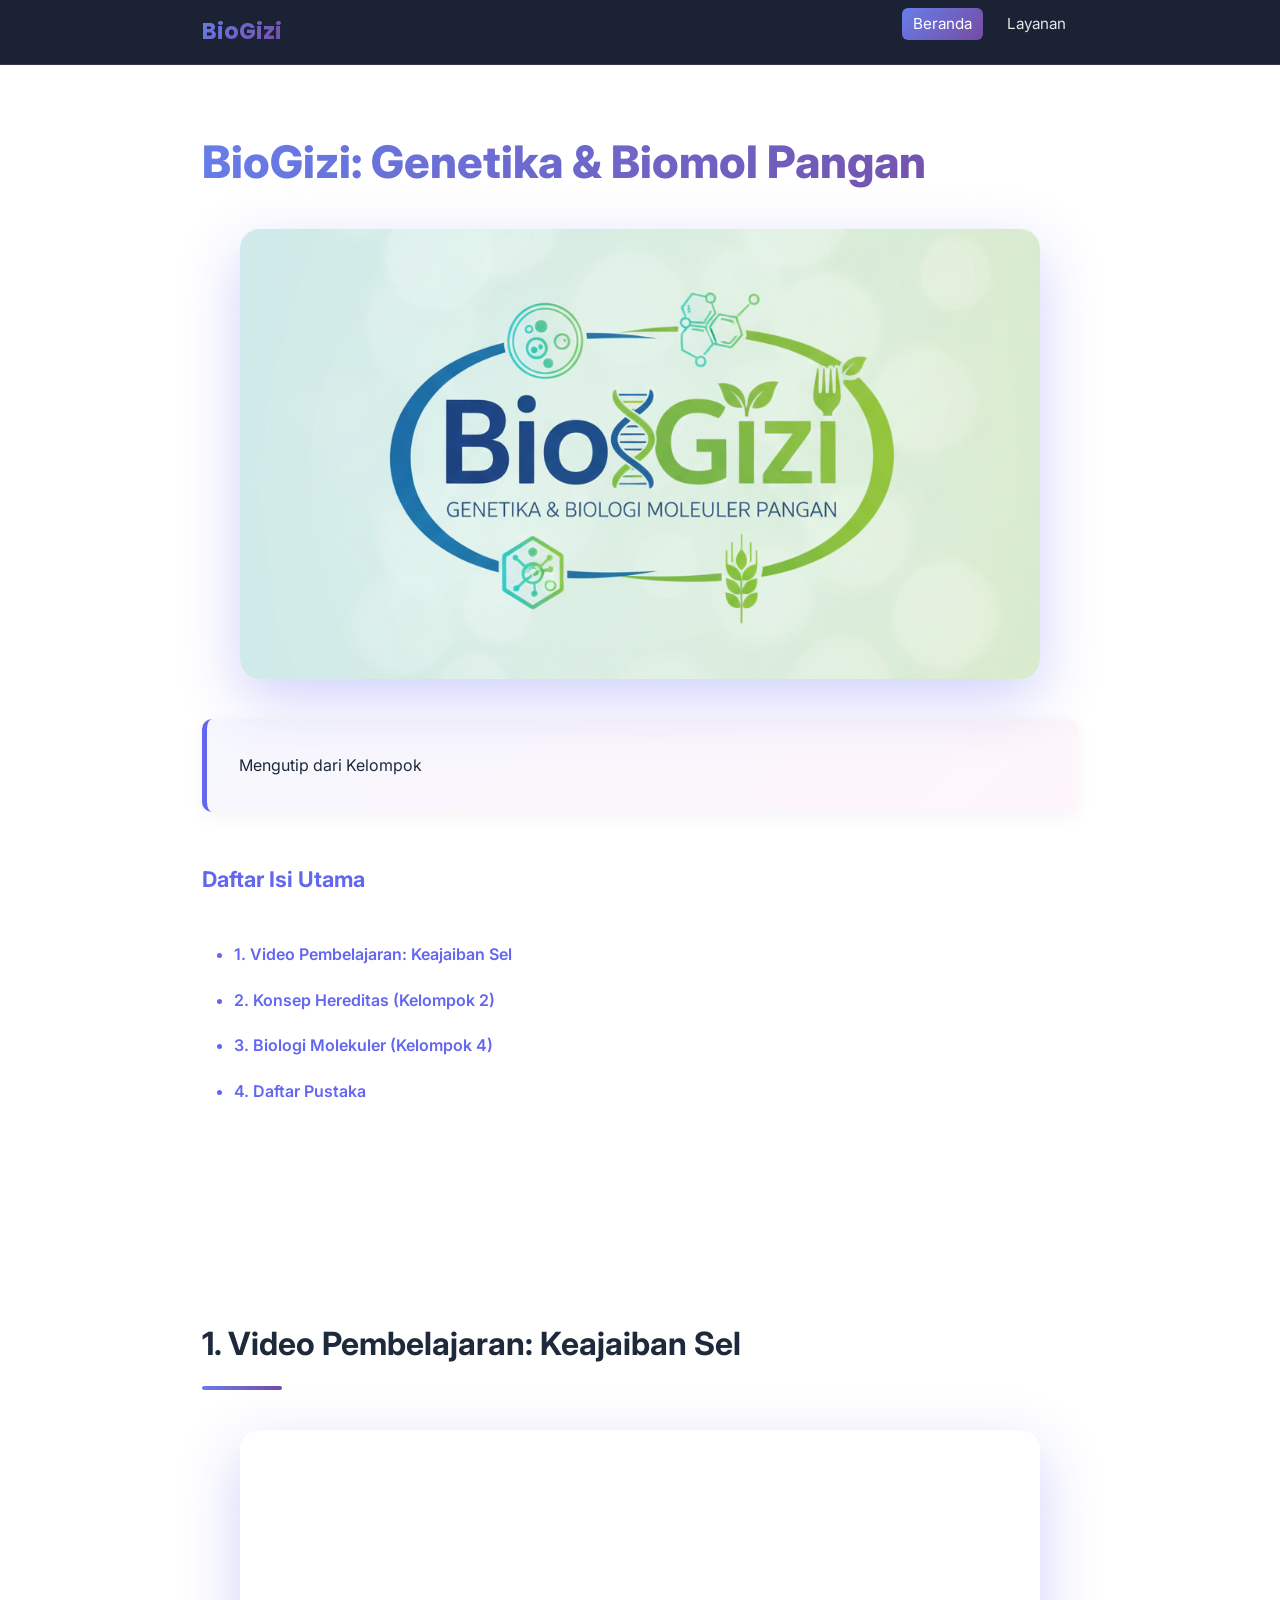
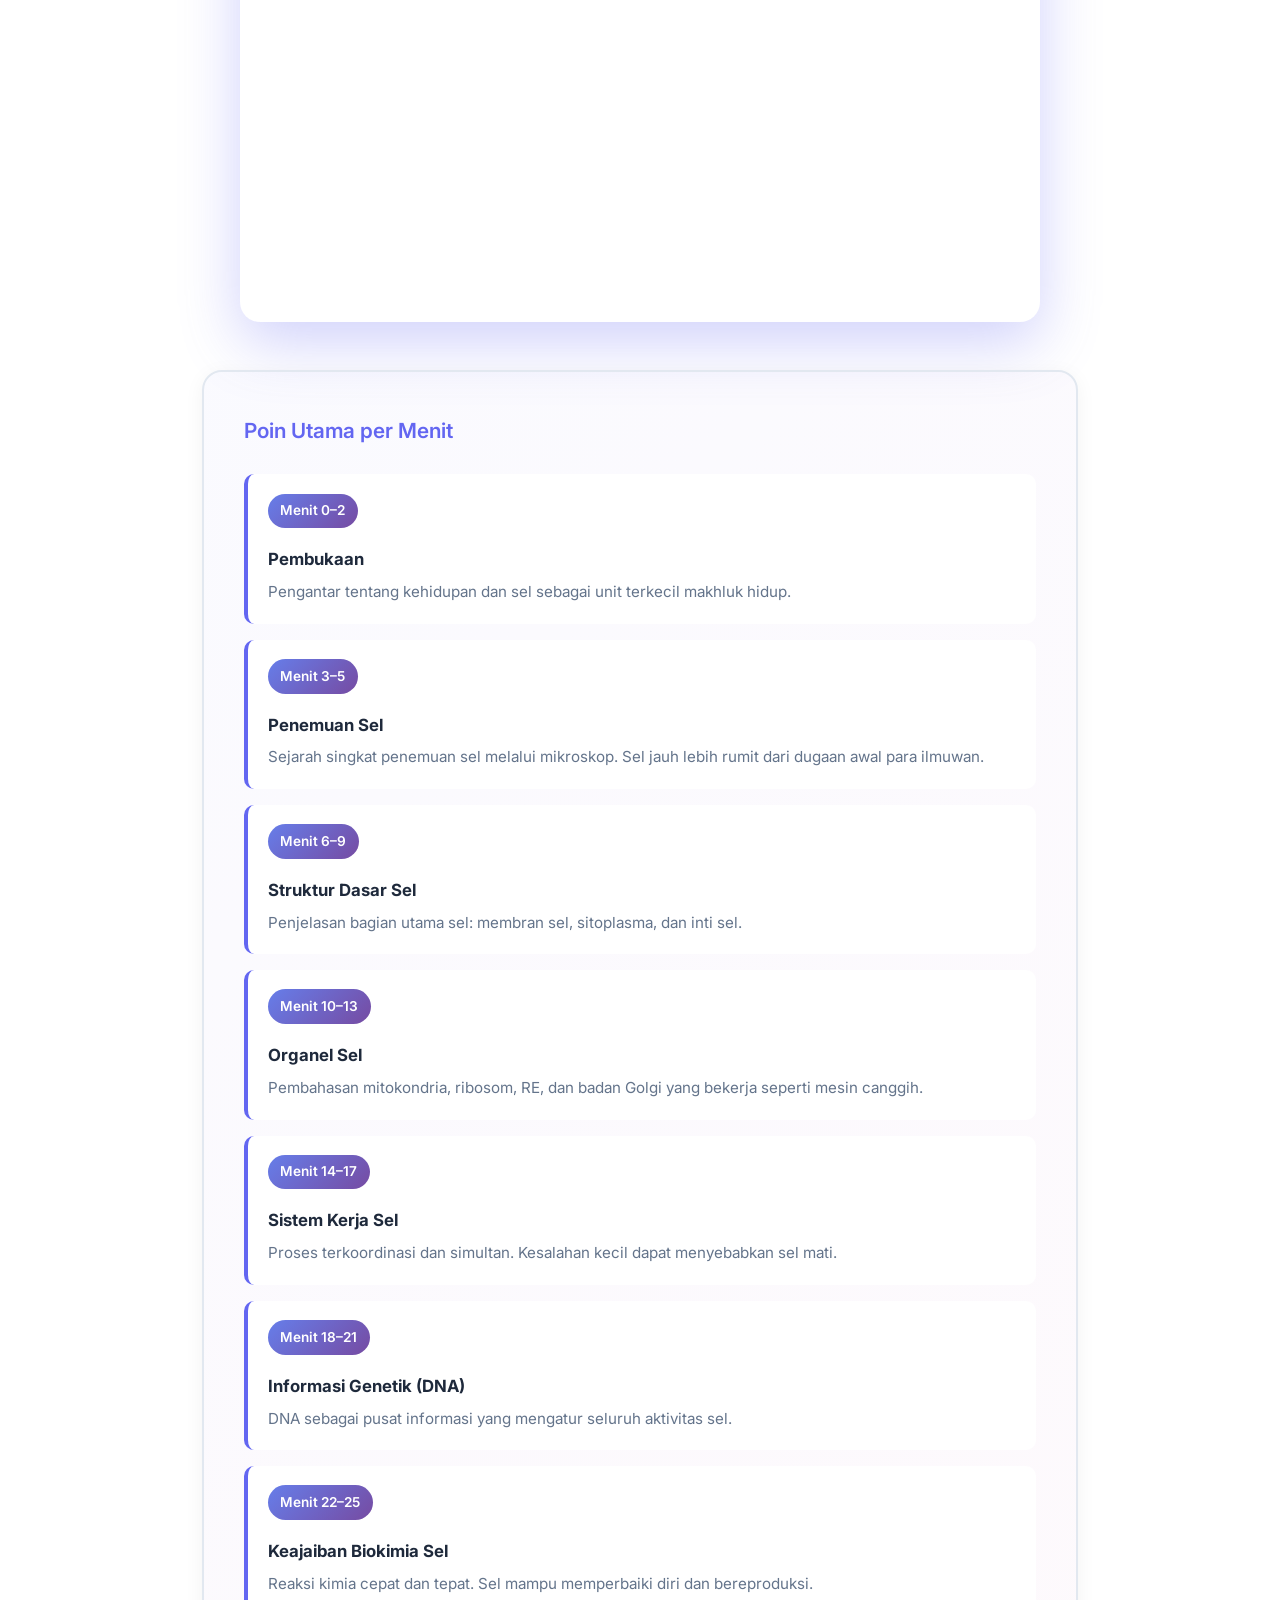
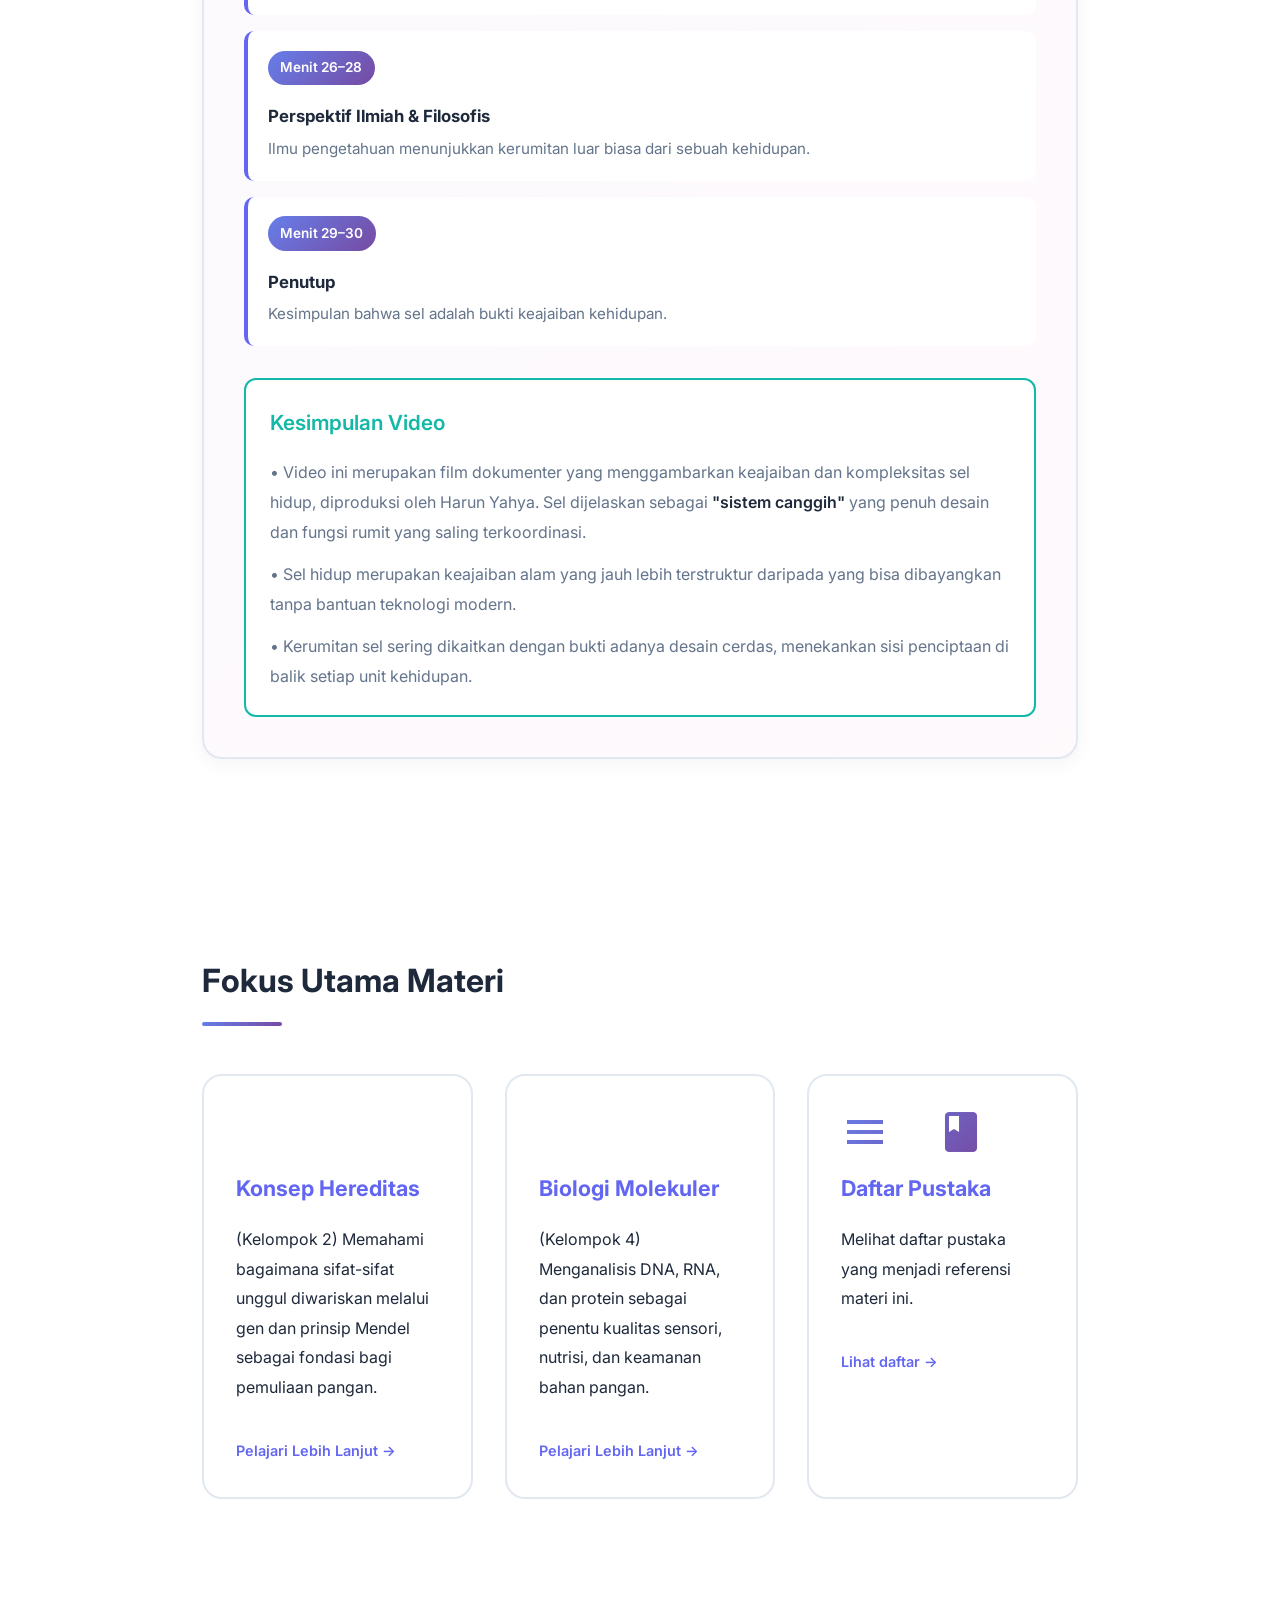
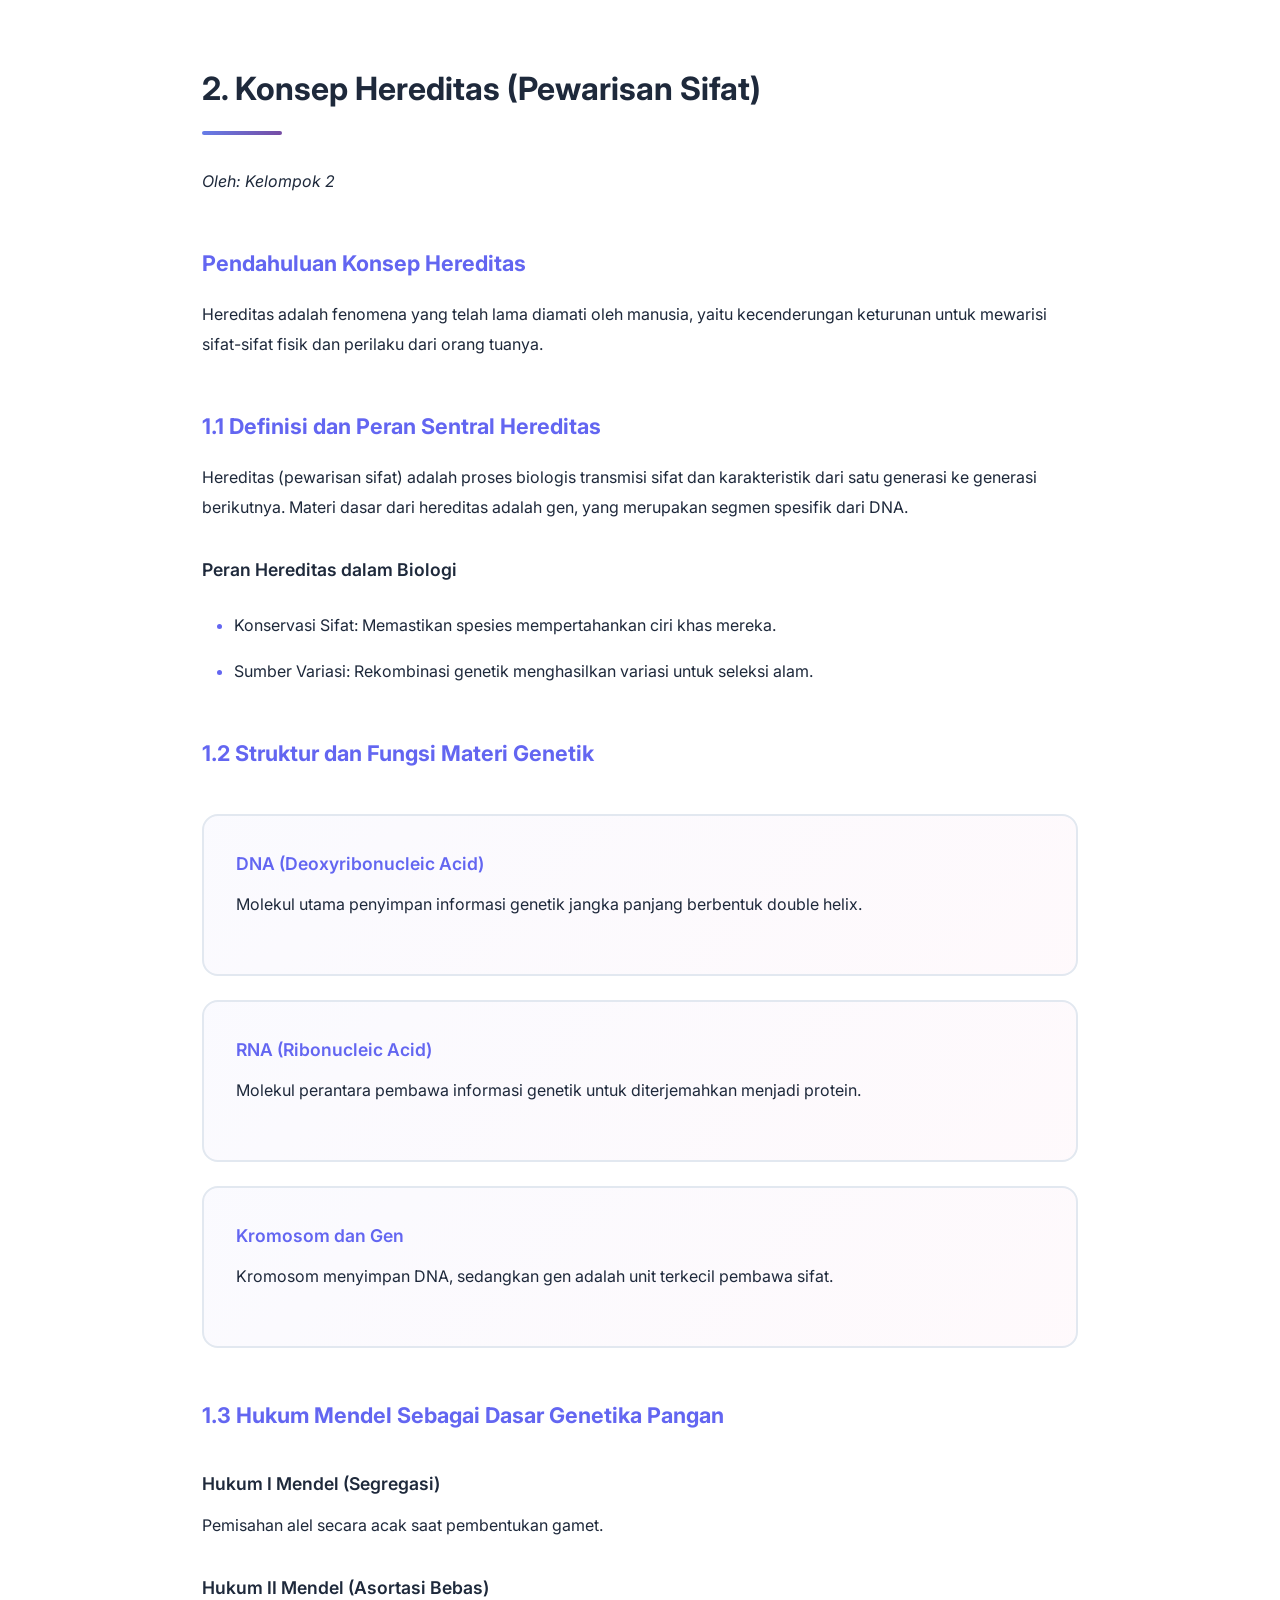
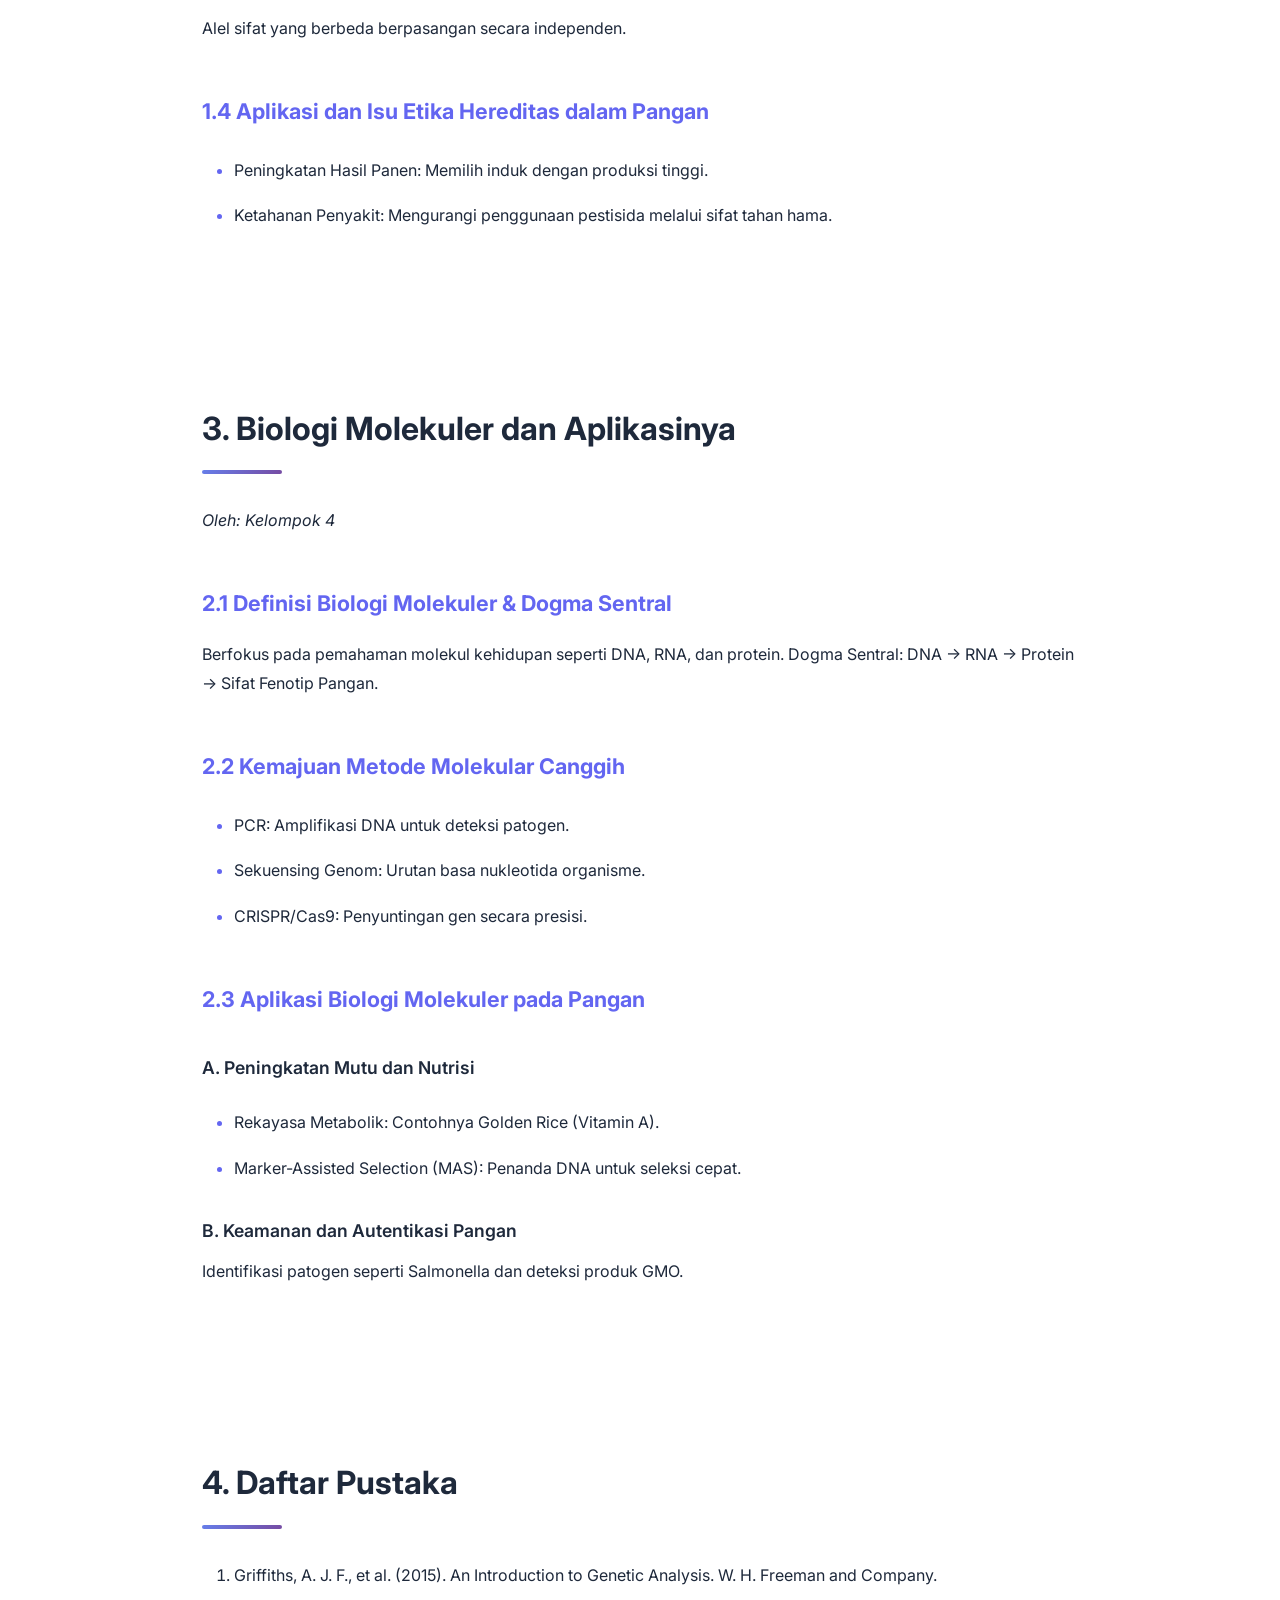
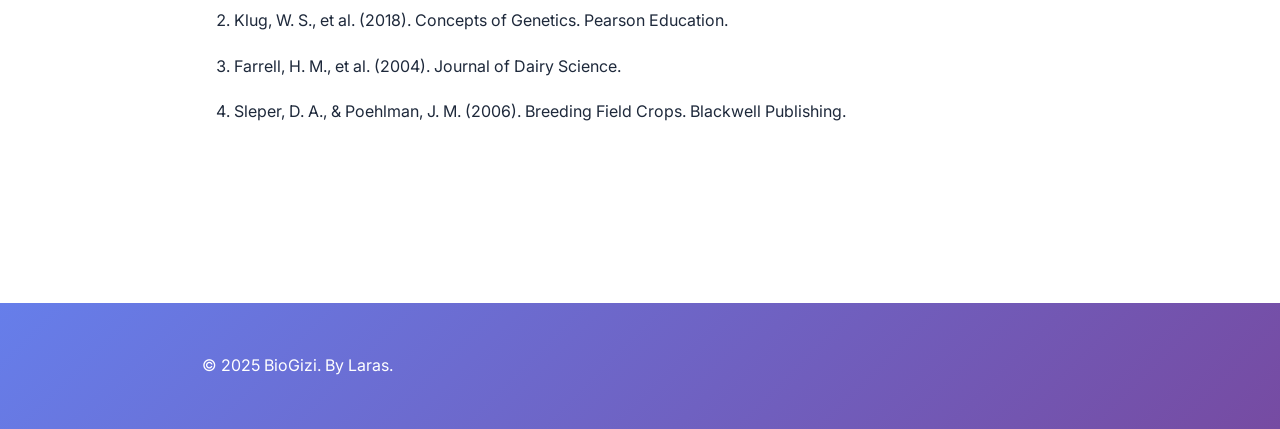
==== index.html @ e1c61f8b "ganti yg krg" ====
<!DOCTYPE html>
<html lang="id">
<head>
    <meta charset="UTF-8">
    <meta name="viewport" content="width=device-width, initial-scale=1.0">
    <title>Website-Bio</title>
    <link rel="stylesheet" href="claudy.css">
    <link href="https://fonts.googleapis.com/icon?family=Material+Icons" rel="stylesheet">
</head>
<body>
    <div class="progress-bar" id="progressBar"></div>

    <header class="navbar">
        <div class="container">
            <a href="#beranda" class="logo">BioGizi</a>
            <nav>
                <ul>
                    <li><a href="#beranda">Beranda</a></li>
                    <li><a href="#layanan">Layanan</a></li>
                </ul>
            </nav>
        </div>
    </header>

    <main>
        <section id="beranda" class="content-section">
            <div class="container">
                <h1 class="fade-in">BioGizi: Genetika & Biomol Pangan</h1>
                
                <div class="hero-image-placeholder fade-in" style="transition-delay: 0.1s;">
                    <img src="logo.png" alt="Logo BioGizi: Genetika dan Biologi Molekuler Pangan">
                </div>
                
                <p class="intro-paragraph fade-in" style="transition-delay: 0.2s;">
                    Mengutip dari Kelompok
                </p>

                <h3 class="fade-in">Daftar Isi Utama</h3>
                <ul class="intro-list fade-in" style="transition-delay: 0.3s;">
                    <li><a href="#video-materi">1. Video Pembelajaran: Keajaiban Sel</a></li>
                    <li><a href="#hered-definisi">2. Konsep Hereditas (Kelompok 2)</a></li>
                    <li><a href="#biomol-definisi">3. Biologi Molekuler (Kelompok 4)</a></li>
                    <li><a href="#dafpus">4. Daftar Pustaka</a></li>
                </ul>
            </div>
        </section>

        <section id="video-materi" class="content-section">
            <div class="container">
                <h2 class="fade-in">1. Video Pembelajaran: Keajaiban Sel</h2>
                <div class="video-container fade-in">
                    <iframe src="https://youtu.be/Hs9TP21yyXM?si=OmmH408vvGy5_5Rc" title="Keajaiban Alam Sel" allow="accelerometer; autoplay; clipboard-write; encrypted-media; gyroscope; picture-in-picture" allowfullscreen></iframe>
                </div>

                <div class="video-summary fade-in">
                    <h4>Poin Utama per Menit</h4>
                    <div class="timeline-grid">
                        <div class="timeline-item">
                            <span class="time-badge">Menit 0–2</span>
                            <strong>Pembukaan</strong>
                            <p>Pengantar tentang kehidupan dan sel sebagai unit terkecil makhluk hidup.</p>
                        </div>
                        <div class="timeline-item">
                            <span class="time-badge">Menit 3–5</span>
                            <strong>Penemuan Sel</strong>
                            <p>Sejarah singkat penemuan sel melalui mikroskop. Sel jauh lebih rumit dari dugaan awal para ilmuwan.</p>
                        </div>
                        <div class="timeline-item">
                            <span class="time-badge">Menit 6–9</span>
                            <strong>Struktur Dasar Sel</strong>
                            <p>Penjelasan bagian utama sel: membran sel, sitoplasma, dan inti sel.</p>
                        </div>
                        <div class="timeline-item">
                            <span class="time-badge">Menit 10–13</span>
                            <strong>Organel Sel</strong>
                            <p>Pembahasan mitokondria, ribosom, RE, dan badan Golgi yang bekerja seperti mesin canggih.</p>
                        </div>
                        <div class="timeline-item">
                            <span class="time-badge">Menit 14–17</span>
                            <strong>Sistem Kerja Sel</strong>
                            <p>Proses terkoordinasi dan simultan. Kesalahan kecil dapat menyebabkan sel mati.</p>
                        </div>
                        <div class="timeline-item">
                            <span class="time-badge">Menit 18–21</span>
                            <strong>Informasi Genetik (DNA)</strong>
                            <p>DNA sebagai pusat informasi yang mengatur seluruh aktivitas sel.</p>
                        </div>
                        <div class="timeline-item">
                            <span class="time-badge">Menit 22–25</span>
                            <strong>Keajaiban Biokimia Sel</strong>
                            <p>Reaksi kimia cepat dan tepat. Sel mampu memperbaiki diri dan bereproduksi.</p>
                        </div>
                        <div class="timeline-item">
                            <span class="time-badge">Menit 26–28</span>
                            <strong>Perspektif Ilmiah & Filosofis</strong>
                            <p>Ilmu pengetahuan menunjukkan kerumitan luar biasa dari sebuah kehidupan.</p>
                        </div>
                        <div class="timeline-item">
                            <span class="time-badge">Menit 29–30</span>
                            <strong>Penutup</strong>
                            <p>Kesimpulan bahwa sel adalah bukti keajaiban kehidupan.</p>
                        </div>
                    </div>

                    <div class="video-conclusion">
                        <h4>Kesimpulan Video</h4>
                        <p>• Video ini merupakan film dokumenter yang menggambarkan keajaiban dan kompleksitas sel hidup, diproduksi oleh Harun Yahya. Sel dijelaskan sebagai <strong>"sistem canggih"</strong> yang penuh desain dan fungsi rumit yang saling terkoordinasi.</p>
                        <p>• Sel hidup merupakan keajaiban alam yang jauh lebih terstruktur daripada yang bisa dibayangkan tanpa bantuan teknologi modern.</p>
                        <p>• Kerumitan sel sering dikaitkan dengan bukti adanya desain cerdas, menekankan sisi penciptaan di balik setiap unit kehidupan.</p>
                    </div>
                </div>
            </div>
        </section>
        
        <section id="layanan" class="content-section">
            <div class="container">
                <h2 class="fade-in">Fokus Utama Materi</h2>
                <div class="trio-column-container">
                    <div class="trio-card fade-in">
                        <span class="material-icons">diversity_1</span>
                        <h3>Konsep Hereditas</h3>
                        <p>(Kelompok 2) Memahami bagaimana sifat-sifat unggul diwariskan melalui gen dan prinsip Mendel sebagai fondasi bagi pemuliaan pangan.</p>
                        <a href="#hered-definisi" class="trio-link">Pelajari Lebih Lanjut →</a>
                    </div>
                    
                    <div class="trio-card fade-in" style="transition-delay: 0.1s;">
                        <span class="material-icons">science</span>
                        <h3>Biologi Molekuler</h3>
                        <p>(Kelompok 4) Menganalisis DNA, RNA, dan protein sebagai penentu kualitas sensori, nutrisi, dan keamanan bahan pangan.</p>
                        <a href="#biomol-definisi" class="trio-link">Pelajari Lebih Lanjut →</a>
                    </div>
                    
                    <div class="trio-card fade-in" style="transition-delay: 0.2s;">
                        <span class="material-icons">menu_book</span>
                        <h3>Daftar Pustaka</h3>
                        <p>Melihat daftar pustaka yang menjadi referensi materi ini.</p>
                        <a href="#dafpus" class="trio-link">Lihat daftar →</a>
                    </div>
                </div>
            </div>
        </section>
        
        <section id="hered-definisi" class="content-section">
            <div class="container">
                <h2 class="fade-in">2. Konsep Hereditas (Pewarisan Sifat)</h2>
                <p class="fade-in"><em>Oleh: Kelompok 2</em></p>
                
                <h3 class="fade-in">Pendahuluan Konsep Hereditas</h3>
                <p class="fade-in">
                    Hereditas adalah fenomena yang telah lama diamati oleh manusia, yaitu kecenderungan keturunan untuk mewarisi sifat-sifat fisik dan perilaku dari orang tuanya.
                </p>
                
                <h3 class="fade-in">1.1 Definisi dan Peran Sentral Hereditas</h3>
                <p class="fade-in">
                    Hereditas (pewarisan sifat) adalah proses biologis transmisi sifat dan karakteristik dari satu generasi ke generasi berikutnya. Materi dasar dari hereditas adalah gen, yang merupakan segmen spesifik dari DNA.
                </p>
                
                <h4 class="fade-in">Peran Hereditas dalam Biologi</h4>
                <ul class="fade-in">
                    <li>Konservasi Sifat: Memastikan spesies mempertahankan ciri khas mereka.</li>
                    <li>Sumber Variasi: Rekombinasi genetik menghasilkan variasi untuk seleksi alam.</li>
                </ul>
                
                <h3 id="hered-materi" class="fade-in">1.2 Struktur dan Fungsi Materi Genetik</h3>
                <div class="gs-card-container fade-in">
                    <div class="gs-card minimal fade-in">
                        <h4>DNA (Deoxyribonucleic Acid)</h4>
                        <p>Molekul utama penyimpan informasi genetik jangka panjang berbentuk double helix.</p>
                    </div>
                    <div class="gs-card minimal fade-in" style="transition-delay: 0.1s;">
                        <h4>RNA (Ribonucleic Acid)</h4>
                        <p>Molekul perantara pembawa informasi genetik untuk diterjemahkan menjadi protein.</p>
                    </div>
                    <div class="gs-card minimal fade-in" style="transition-delay: 0.2s;">
                        <h4>Kromosom dan Gen</h4>
                        <p>Kromosom menyimpan DNA, sedangkan gen adalah unit terkecil pembawa sifat.</p>
                    </div>
                </div>

                <h3 id="hered-hukum" class="fade-in">1.3 Hukum Mendel Sebagai Dasar Genetika Pangan</h3>
                <h4 class="fade-in">Hukum I Mendel (Segregasi)</h4>
                <p class="fade-in">Pemisahan alel secara acak saat pembentukan gamet.</p>
                
                <h4 class="fade-in">Hukum II Mendel (Asortasi Bebas)</h4>
                <p class="fade-in">Alel sifat yang berbeda berpasangan secara independen.</p>

                <h3 id="hered-aplikasi" class="fade-in">1.4 Aplikasi dan Isu Etika Hereditas dalam Pangan</h3>
                <ul class="fade-in">
                    <li>Peningkatan Hasil Panen: Memilih induk dengan produksi tinggi.</li>
                    <li>Ketahanan Penyakit: Mengurangi penggunaan pestisida melalui sifat tahan hama.</li>
                </ul>
            </div>
        </section>

        <section id="biomol-definisi" class="content-section">
            <div class="container">
                <h2 class="fade-in">3. Biologi Molekuler dan Aplikasinya</h2>
                <p class="fade-in"><em>Oleh: Kelompok 4</em></p>
                
                <h3 class="fade-in">2.1 Definisi Biologi Molekuler & Dogma Sentral</h3>
                <p class="fade-in">
                    Berfokus pada pemahaman molekul kehidupan seperti DNA, RNA, dan protein. Dogma Sentral: DNA → RNA → Protein → Sifat Fenotip Pangan.
                </p>

                <h3 id="biomol-metode" class="fade-in">2.2 Kemajuan Metode Molekular Canggih</h3>
                <ul class="fade-in">
                    <li>PCR: Amplifikasi DNA untuk deteksi patogen.</li>
                    <li>Sekuensing Genom: Urutan basa nukleotida organisme.</li>
                    <li>CRISPR/Cas9: Penyuntingan gen secara presisi.</li>
                </ul>

                <h3 id="biomol-aplikasi" class="fade-in">2.3 Aplikasi Biologi Molekuler pada Pangan</h3>
                <h4 class="fade-in">A. Peningkatan Mutu dan Nutrisi</h4>
                <ul class="fade-in">
                    <li>Rekayasa Metabolik: Contohnya Golden Rice (Vitamin A).</li>
                    <li>Marker-Assisted Selection (MAS): Penanda DNA untuk seleksi cepat.</li>
                </ul>

                <h4 class="fade-in">B. Keamanan dan Autentikasi Pangan</h4>
                <p class="fade-in">Identifikasi patogen seperti Salmonella dan deteksi produk GMO.</p>
            </div>
        </section>
        
        <section id="dafpus" class="content-section">
            <div class="container">
                <h2 class="fade-in">4. Daftar Pustaka</h2>
                <ol class="fade-in">
                    <li>Griffiths, A. J. F., et al. (2015). An Introduction to Genetic Analysis. W. H. Freeman and Company.</li>
                    <li>Klug, W. S., et al. (2018). Concepts of Genetics. Pearson Education.</li>
                    <li>Farrell, H. M., et al. (2004). Journal of Dairy Science.</li>
                    <li>Sleper, D. A., & Poehlman, J. M. (2006). Breeding Field Crops. Blackwell Publishing.</li>
                </ol>
            </div>
        </section>
        
    </main>

    <footer>
        <div class="container">
            <p>&copy; 2025 BioGizi. By Laras.</p>
        </div>
    </footer>

    <script src="main.js"></script>

</body>
</html>
---- claudy.css ----
/* ==========================================================
   BioGizi UI - Enhanced & Animated Version
   ========================================================== */

@import url('https://fonts.googleapis.com/css2?family=Inter:wght@300;400;500;600;700;800&family=Poppins:wght@600;700;800&display=swap');

:root {
    --primary: #6366f1;
    --primary-dark: #4f46e5;
    --secondary: #ec4899;
    --accent: #14b8a6;
    --success: #10b981;
    --text-dark: #1e293b;
    --text-gray: #64748b;
    --bg-card: #ffffff;
    --bg-light: #f8fafc;
    --border: #e2e8f0;
    --gradient-1: linear-gradient(135deg, #667eea 0%, #764ba2 100%);
    --gradient-2: linear-gradient(135deg, #f093fb 0%, #f5576c 100%);
    --gradient-3: linear-gradient(135deg, #4facfe 0%, #00f2fe 100%);
}

* {
    margin: 0;
    padding: 0;
    box-sizing: border-box;
}

body {
    font-family: Inter, sans-serif;
    font-size: 16px;
    line-height: 1.85;
    color: var(--text-dark);
    background: #ffffff;
    overflow-x: hidden;
}

.container {
    max-width: 920px;
    margin: 0 auto;
    padding: 0 1.4rem;
}

/* ========== NAVBAR ========== */
.navbar {
    position: sticky;
    top: 0;
    background: rgba(15,23,42,0.95);
    backdrop-filter: blur(10px);
    border-bottom: 1px solid rgba(255,255,255,0.1);
    z-index: 1000;
    animation: slideDown 0.6s ease-out;
}

@keyframes slideDown {
    from {
        transform: translateY(-100%);
        opacity: 0;
    }
    to {
        transform: translateY(0);
        opacity: 1;
    }
}

.navbar .container {
    display: flex;
    align-items: center;
    justify-content: space-between;
    height: 64px;
}

.logo {
    font-family: Poppins, sans-serif;
    font-size: 1.4rem;
    font-weight: 700;
    background: var(--gradient-1);
    -webkit-background-clip: text;
    -webkit-text-fill-color: transparent;
    transition: transform 0.3s ease;
    cursor: pointer;
    text-decoration: none;
}

.logo:hover {
    transform: scale(1.05);
}

.navbar nav ul {
    display: flex;
    gap: 0.8rem;
    list-style: none;
}

.navbar nav a {
    color: #e5e7eb;
    font-size: 0.95rem;
    padding: 0.4rem 0.7rem;
    text-decoration: none;
    border-radius: 6px;
    transition: all 0.3s ease;
    position: relative;
}

.navbar nav a::after {
    content: '';
    position: absolute;
    bottom: 0;
    left: 50%;
    width: 0;
    height: 2px;
    background: var(--primary);
    transform: translateX(-50%);
    transition: width 0.3s ease;
}

.navbar nav a:hover::after {
    width: 80%;
}

.navbar nav a.active-link {
    background: var(--gradient-1);
    color: #ffffff;
}

/* ========== PROGRESS BAR ========== */
.progress-bar {
    position: fixed;
    top: 64px;
    left: 0;
    height: 3px;
    background: var(--gradient-1);
    width: 0%;
    z-index: 999;
    transition: width 0.1s ease;
}

/* ========== HERO IMAGE ========== */
.hero-image-placeholder {
    margin: 2.5rem 0;
    width: 100%;
    max-width: 800px;
    margin-left: auto;
    margin-right: auto;
    overflow: hidden;
    border-radius: 20px;
    box-shadow: 0 20px 60px rgba(99, 102, 241, 0.3);
    animation: floatAnimation 6s ease-in-out infinite;
}

@keyframes floatAnimation {
    0%, 100% {
        transform: translateY(0px);
    }
    50% {
        transform: translateY(-10px);
    }
}

.hero-image-placeholder img {
    width: 100%;
    height: auto;
    display: block;
    object-fit: cover;
    aspect-ratio: 16/9;
    transition: transform 0.5s ease;
}

.hero-image-placeholder:hover img {
    transform: scale(1.05);
}

/* ========== VIDEO CONTAINER ========== */
.video-container {
    margin: 2.5rem 0;
    width: 100%;
    max-width: 800px;
    margin-left: auto;
    margin-right: auto;
    border-radius: 20px;
    overflow: hidden;
    box-shadow: 0 20px 60px rgba(99, 102, 241, 0.3);
    position: relative;
    padding-bottom: 56.25%; /* 16:9 aspect ratio */
    height: 0;
}

.video-container iframe {
    position: absolute;
    top: 0;
    left: 0;
    width: 100%;
    height: 100%;
    border: none;
}

/* ========== VIDEO SUMMARY ========== */
.video-summary {
    margin: 3rem 0;
    padding: 2.5rem;
    background: linear-gradient(135deg, rgba(99, 102, 241, 0.03) 0%, rgba(236, 72, 153, 0.03) 100%);
    border: 2px solid var(--border);
    border-radius: 20px;
    box-shadow: 0 4px 20px rgba(0,0,0,0.05);
}

.video-summary h4 {
    margin-top: 0;
    margin-bottom: 1.5rem;
    font-size: 1.3rem;
    color: var(--primary);
}

.timeline-grid {
    display: grid;
    gap: 1rem;
    margin-bottom: 2rem;
}

.timeline-item {
    padding: 1.2rem;
    background: white;
    border-left: 4px solid var(--primary);
    border-radius: 10px;
    transition: all 0.3s ease;
}

.timeline-item:hover {
    transform: translateX(8px);
    box-shadow: 0 4px 15px rgba(99, 102, 241, 0.15);
}

.time-badge {
    display: inline-block;
    padding: 0.3rem 0.8rem;
    background: var(--gradient-1);
    color: white;
    font-size: 0.85rem;
    font-weight: 600;
    border-radius: 20px;
    margin-bottom: 0.5rem;
}

.timeline-item strong {
    display: block;
    font-size: 1.05rem;
    color: var(--text-dark);
    margin: 0.5rem 0 0.3rem 0;
}

.timeline-item p {
    margin: 0;
    font-size: 0.95rem;
    color: var(--text-gray);
    line-height: 1.6;
}

.video-conclusion {
    padding: 1.5rem;
    background: white;
    border-radius: 12px;
    border: 2px solid var(--accent);
}

.video-conclusion h4 {
    margin-top: 0;
    margin-bottom: 1rem;
    color: var(--accent);
}

.video-conclusion p {
    margin-bottom: 0.8rem;
    color: var(--text-gray);
}

.video-conclusion p:last-child {
    margin-bottom: 0;
}

.video-conclusion strong {
    color: var(--text-dark);
    font-weight: 600;
}

/* ========== FADE IN ANIMATIONS ========== */
.fade-in {
    opacity: 0;
    transform: translateY(30px);
    transition: all 0.8s cubic-bezier(0.16, 1, 0.3, 1);
}

.fade-in.animate {
    opacity: 1;
    transform: translateY(0);
}

/* ========== SECTIONS ========== */
.content-section {
    padding: 4.5rem 0;
}

/* ========== TYPOGRAPHY ========== */
h1 {
    font-size: 2.8rem;
    font-weight: 800;
    line-height: 1.15;
    text-align: left;
    margin-bottom: 2rem;
    background: var(--gradient-1);
    -webkit-background-clip: text;
    -webkit-text-fill-color: transparent;
    animation: slideInLeft 0.8s ease-out;
}

@keyframes slideInLeft {
    from {
        opacity: 0;
        transform: translateX(-50px);
    }
    to {
        opacity: 1;
        transform: translateX(0);
    }
}

h2 {
    font-size: 2rem;
    font-weight: 700;
    margin-bottom: 2rem;
    position: relative;
    padding-bottom: 1rem;
}

h2::after {
    content: '';
    position: absolute;
    bottom: 0;
    left: 0;
    width: 80px;
    height: 4px;
    background: var(--gradient-1);
    border-radius: 2px;
}

h3 {
    font-size: 1.35rem;
    font-weight: 700;
    margin-top: 3rem;
    margin-bottom: 1rem;
    color: var(--primary);
}

h4 {
    font-size: 1.1rem;
    font-weight: 600;
    margin-top: 2rem;
    margin-bottom: 0.6rem;
}

p {
    margin-bottom: 1.4rem;
    text-align: left;
}

/* ========== INTRO PARAGRAPH ========== */
.intro-paragraph {
    margin: 2.5rem 0 3rem 0;
    padding: 2rem;
    background: linear-gradient(135deg, rgba(99, 102, 241, 0.05) 0%, rgba(236, 72, 153, 0.05) 100%);
    border-left: 5px solid var(--primary);
    border-radius: 10px;
    box-shadow: 0 4px 20px rgba(0,0,0,0.05);
    transition: all 0.3s ease;
}

.intro-paragraph:hover {
    transform: translateX(5px);
    box-shadow: 0 8px 30px rgba(99, 102, 241, 0.15);
}

/* ========== TRIO CARDS ========== */
.trio-column-container {
    display: grid;
    grid-template-columns: repeat(3, 1fr);
    gap: 2rem;
    margin: 3rem 0 1rem 0;
}

.trio-card {
    padding: 2rem;
    border: 2px solid var(--border);
    border-radius: 20px;
    background: white;
    transition: all 0.4s cubic-bezier(0.16, 1, 0.3, 1);
    position: relative;
    overflow: hidden;
}

.trio-card::before {
    content: '';
    position: absolute;
    top: 0;
    left: 0;
    right: 0;
    height: 4px;
    background: var(--gradient-1);
    transform: scaleX(0);
    transition: transform 0.4s ease;
}

.trio-card:hover::before {
    transform: scaleX(1);
}

.trio-card:hover {
    transform: translateY(-10px);
    border-color: var(--primary);
    box-shadow: 0 20px 40px rgba(99, 102, 241, 0.2);
}

.trio-card h3 {
    margin-top: 0;
    transition: color 0.3s ease;
}

.trio-card:hover h3 {
    color: var(--primary-dark);
}

.trio-card .material-icons {
    font-size: 3rem;
    margin-bottom: 0.8rem;
    background: var(--gradient-1);
    -webkit-background-clip: text;
    -webkit-text-fill-color: transparent;
    transition: transform 0.4s ease;
    animation: pulse 2s ease-in-out infinite;
}

@keyframes pulse {
    0%, 100% {
        transform: scale(1);
    }
    50% {
        transform: scale(1.05);
    }
}

.trio-card:hover .material-icons {
    transform: scale(1.2) rotate(5deg);
    animation: none;
}

.trio-link {
    display: inline-flex;
    align-items: center;
    margin-top: 0.8rem;
    font-size: 0.9rem;
    color: var(--primary);
    text-decoration: none;
    font-weight: 600;
    transition: all 0.3s ease;
}

.trio-link:hover {
    transform: translateX(5px);
    color: var(--primary-dark);
}

/* ========== GS CARDS ========== */
.gs-card-container {
    margin: 2.5rem 0;
    display: grid;
    gap: 1.5rem;
}

.gs-card.minimal {
    padding: 2rem;
    background: linear-gradient(135deg, rgba(99, 102, 241, 0.03) 0%, rgba(236, 72, 153, 0.03) 100%);
    border: 2px solid var(--border);
    border-radius: 16px;
    transition: all 0.3s ease;
}

.gs-card.minimal:hover {
    border-color: var(--primary);
    transform: translateX(10px);
    box-shadow: 0 10px 30px rgba(99, 102, 241, 0.1);
}

.gs-card h4 {
    color: var(--primary);
    margin-top: 0;
}

/* ========== LISTS ========== */
ul, ol {
    margin: 1.5rem 0;
    padding-left: 2rem;
}

li {
    margin-bottom: 1rem;
    position: relative;
    transition: transform 0.3s ease;
}

li:hover {
    transform: translateX(5px);
}

ul li::marker {
    color: var(--primary);
}

.intro-list {
    margin: 2.5rem 0 4rem 0;
}

.intro-list a {
    color: var(--primary);
    text-decoration: none;
    font-weight: 600;
    transition: all 0.3s ease;
}

.intro-list a:hover {
    color: var(--primary-dark);
    text-decoration: underline;
}

/* ========== FOOTER ========== */
footer {
    margin-top: 5rem;
    padding: 3rem 0;
    background: linear-gradient(135deg, #667eea 0%, #764ba2 100%);
    color: white;
    text-align: center;
}

footer p {
    margin: 0;
}

/* ========== RESPONSIVE ========== */
@media (max-width: 768px) {
    .container { 
        max-width: 100%;
        padding: 0 1rem;
    }
    
    h1 { 
        font-size: 2rem;
    }
    
    h2 { 
        font-size: 1.6rem;
    }
    
    .trio-column-container { 
        grid-template-columns: 1fr;
        gap: 1.5rem;
    }

    .navbar nav ul { 
        gap: 0.5rem;
    }

    .navbar nav a {
        font-size: 0.85rem;
        padding: 0.3rem 0.5rem;
    }

    .hero-image-placeholder {
        margin: 1.5rem 0;
        border-radius: 12px;
    }

    .hero-image-placeholder img {
        aspect-ratio: 4/3;
    }

    .video-container {
        margin: 1.5rem 0;
        border-radius: 12px;
    }

    .video-summary {
        padding: 1.5rem;
        margin: 2rem 0;
    }

    .timeline-item {
        padding: 1rem;
    }

    .video-conclusion {
        padding: 1.2rem;
    }
}

@media (max-width: 480px) {
    h1 {
        font-size: 1.6rem;
    }

    h2 {
        font-size: 1.3rem;
    }

    .intro-paragraph {
        padding: 1.5rem;
    }

    .trio-card {
        padding: 1.5rem;
    }
}
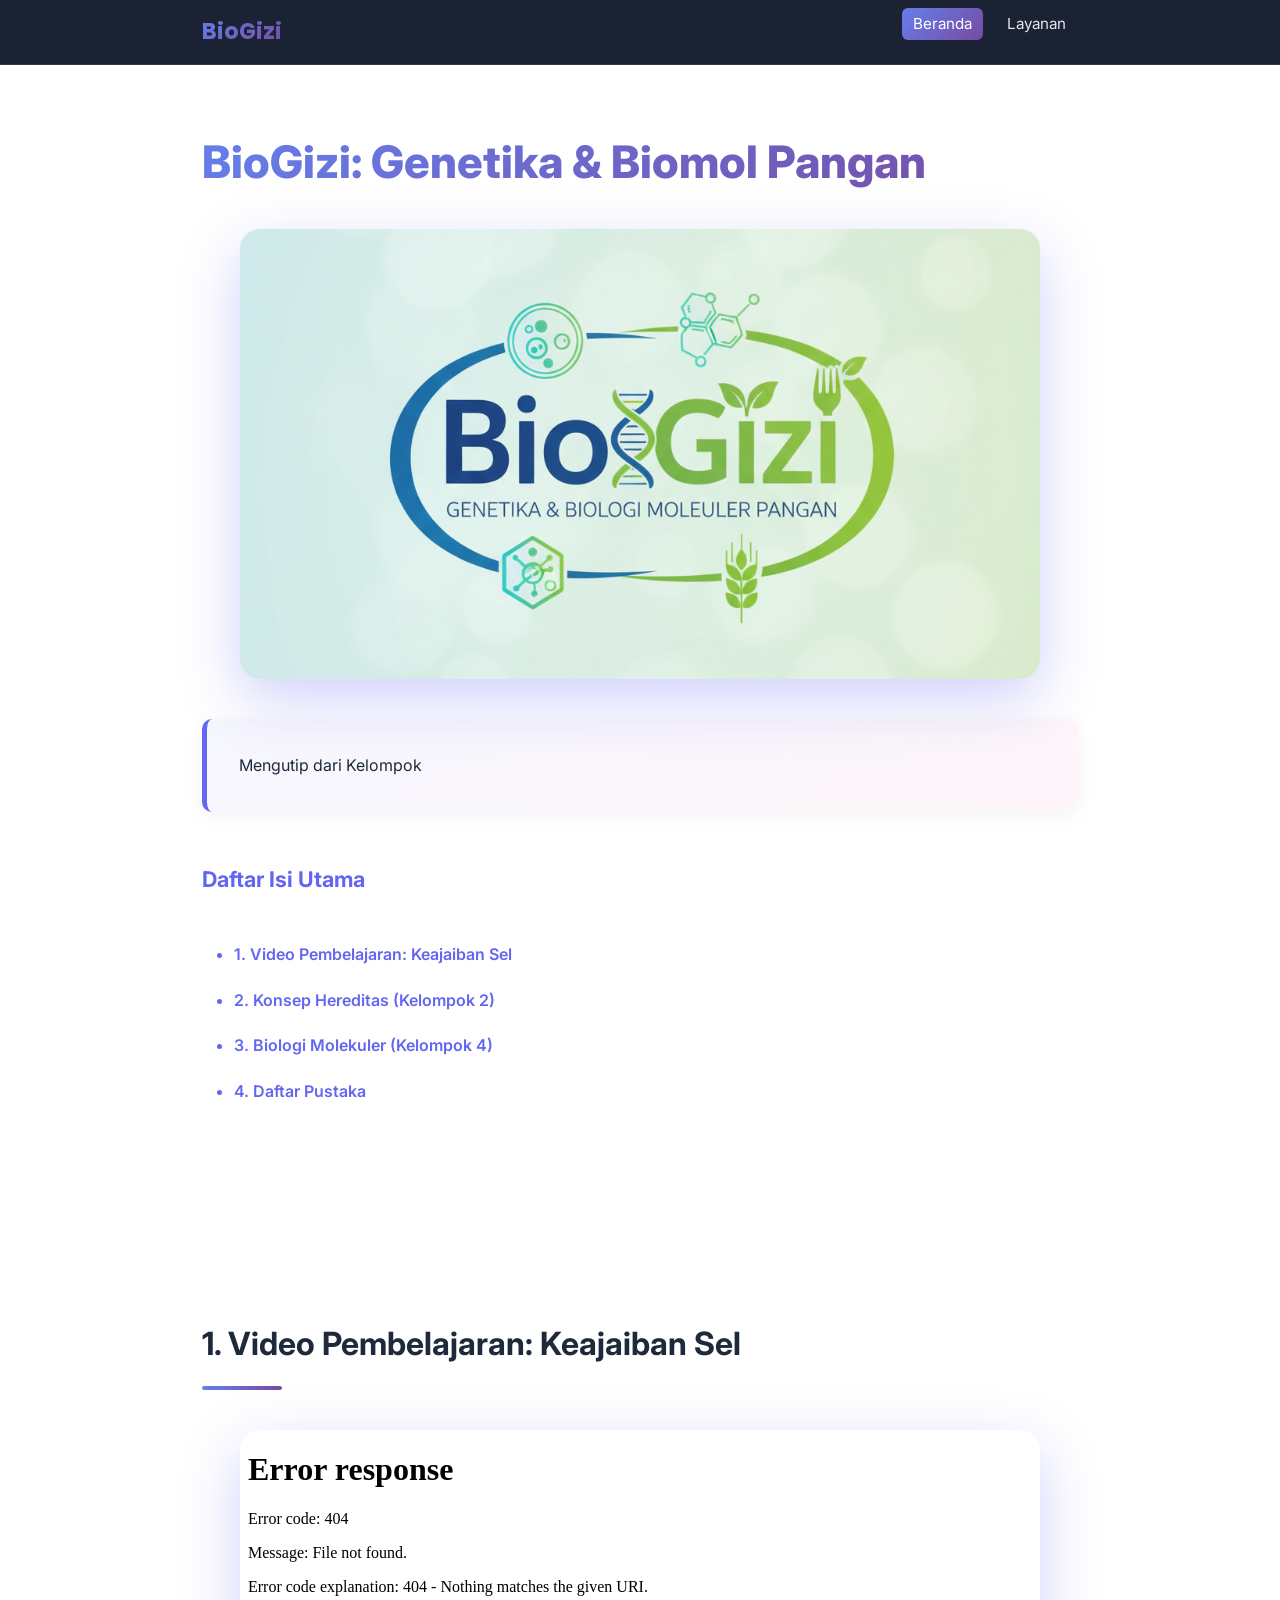
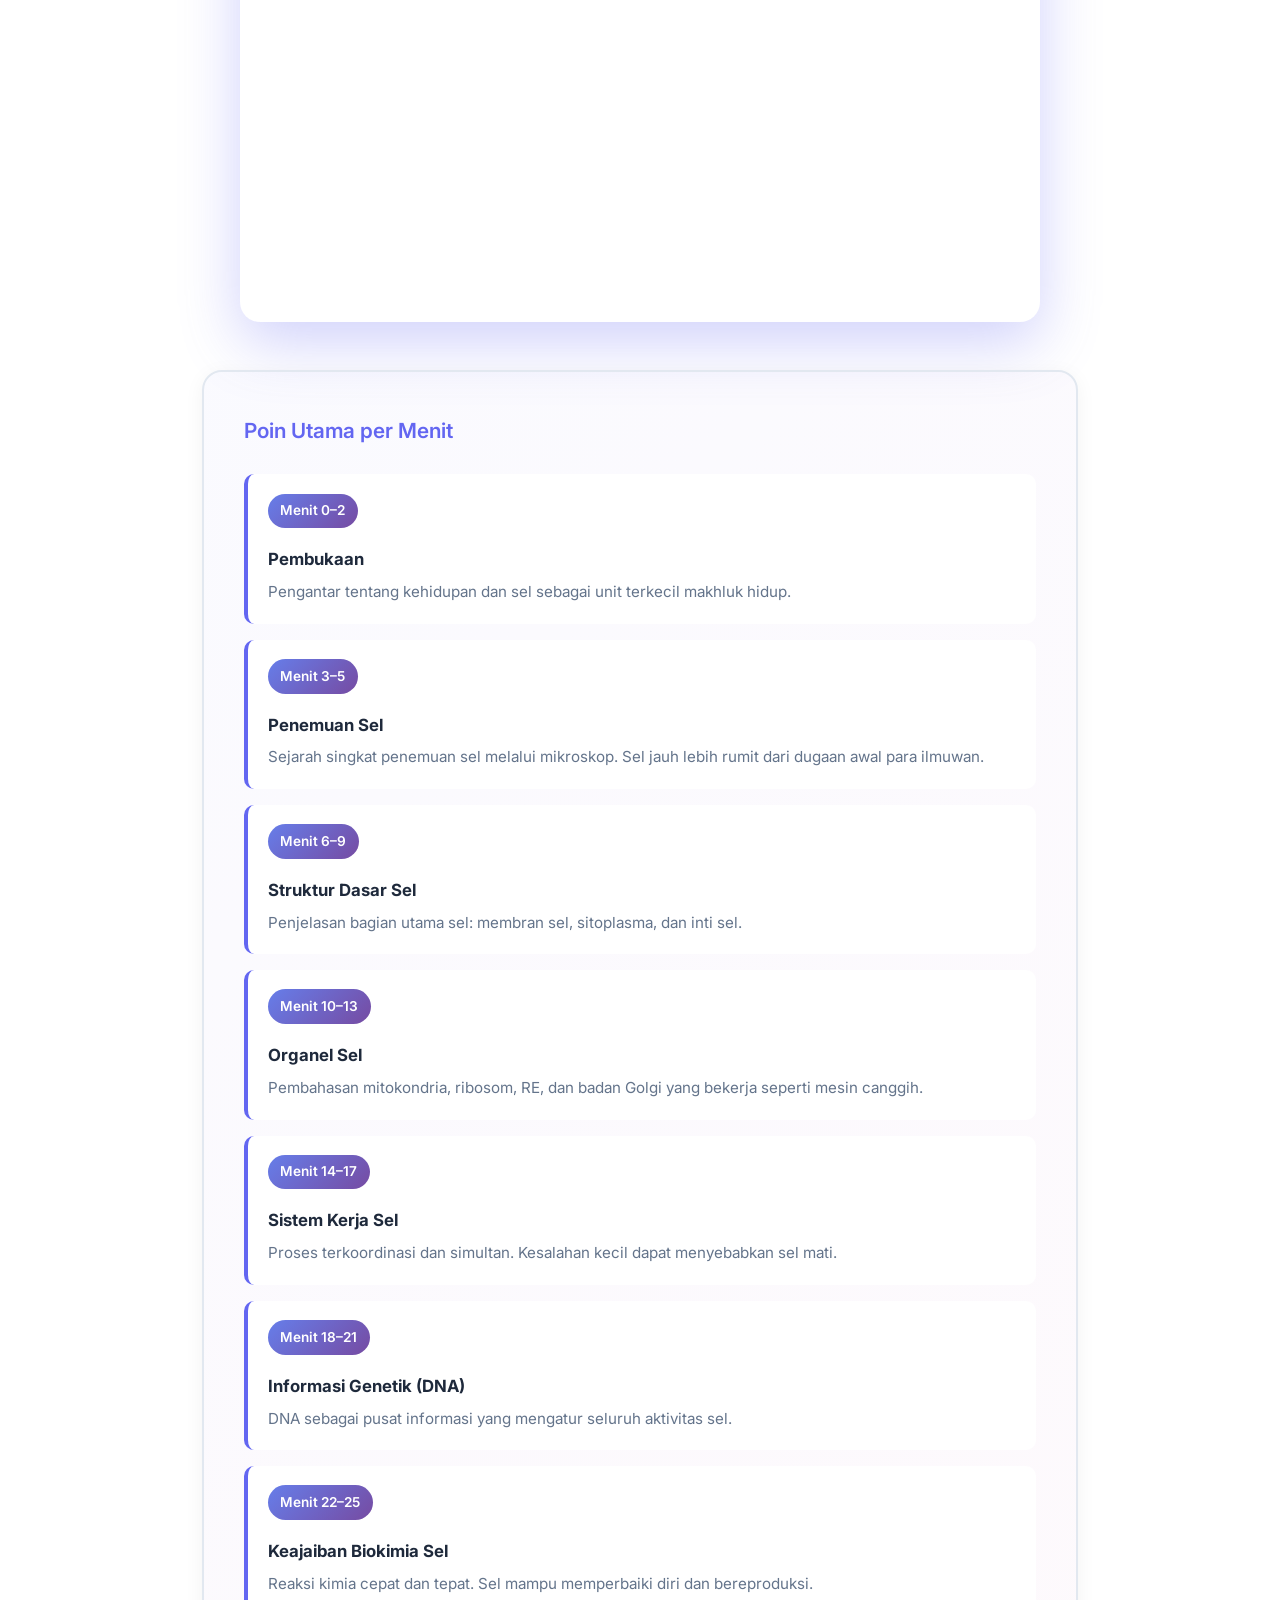
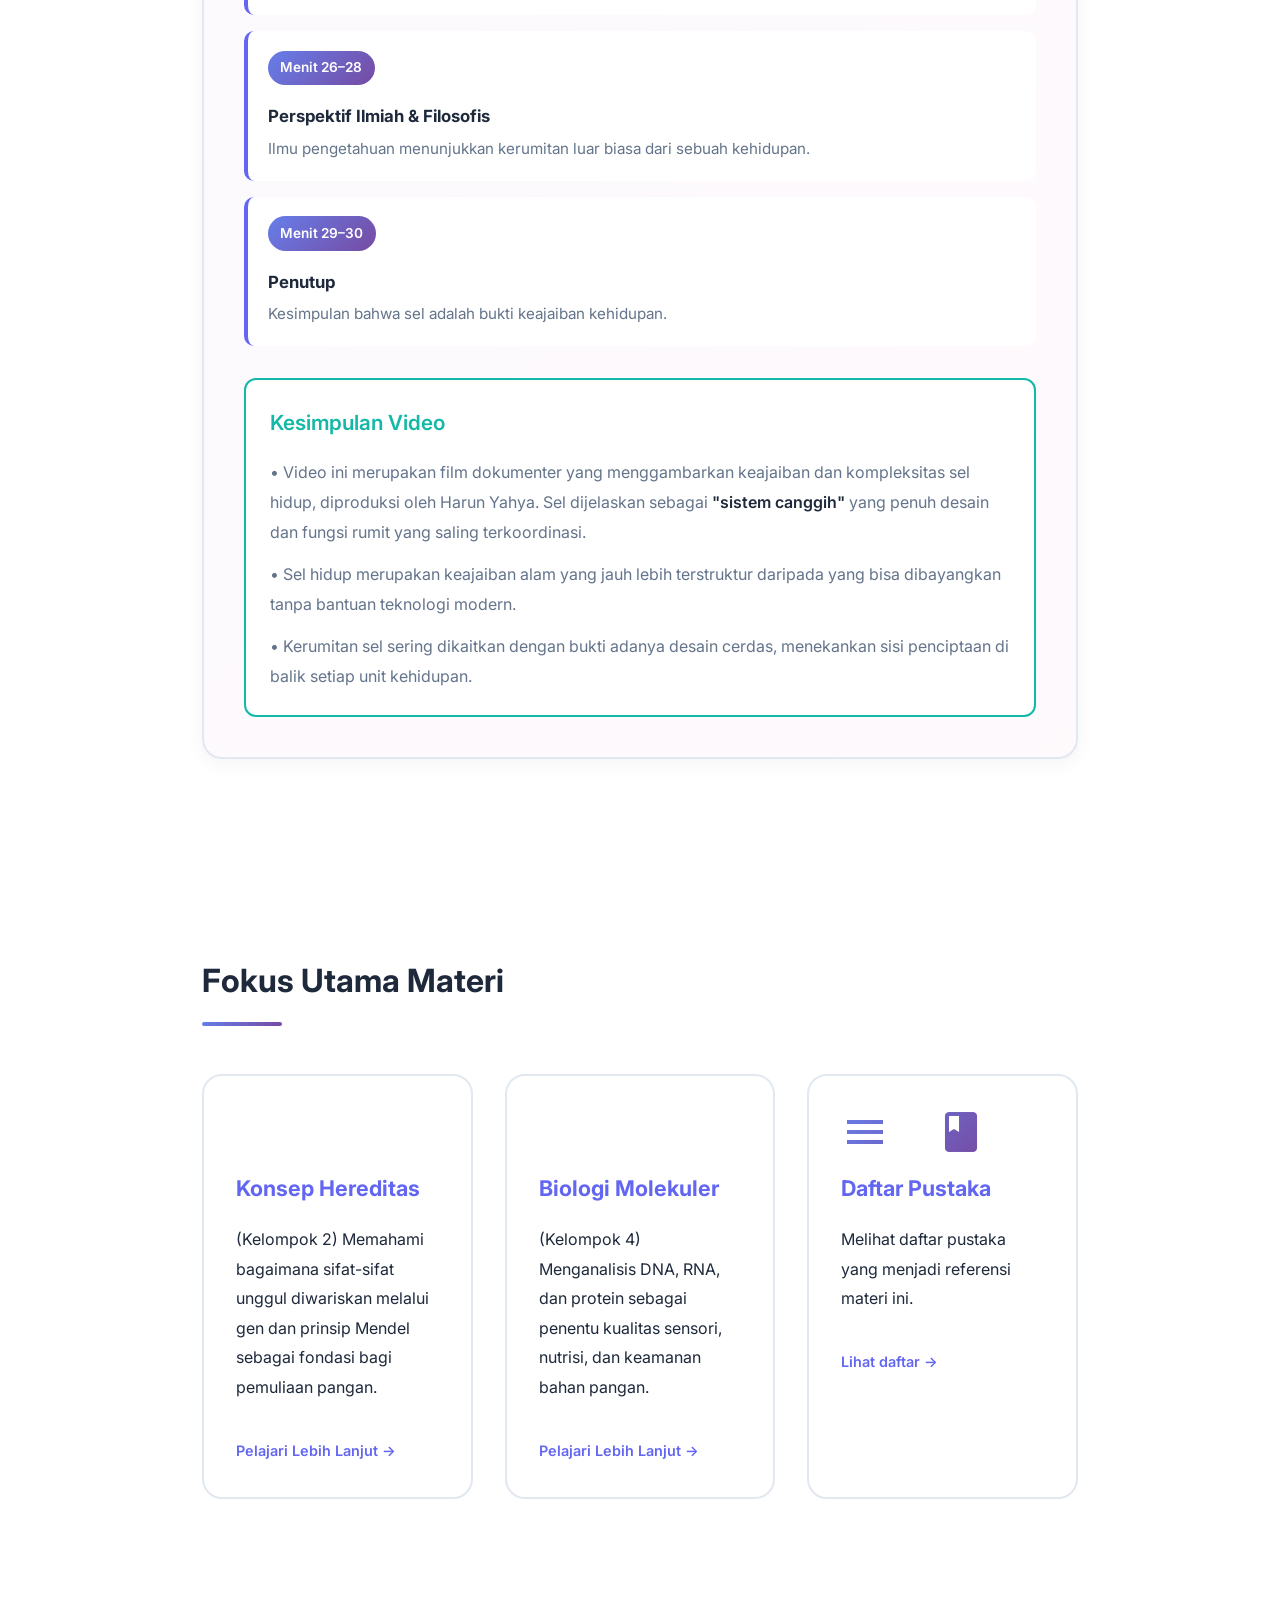
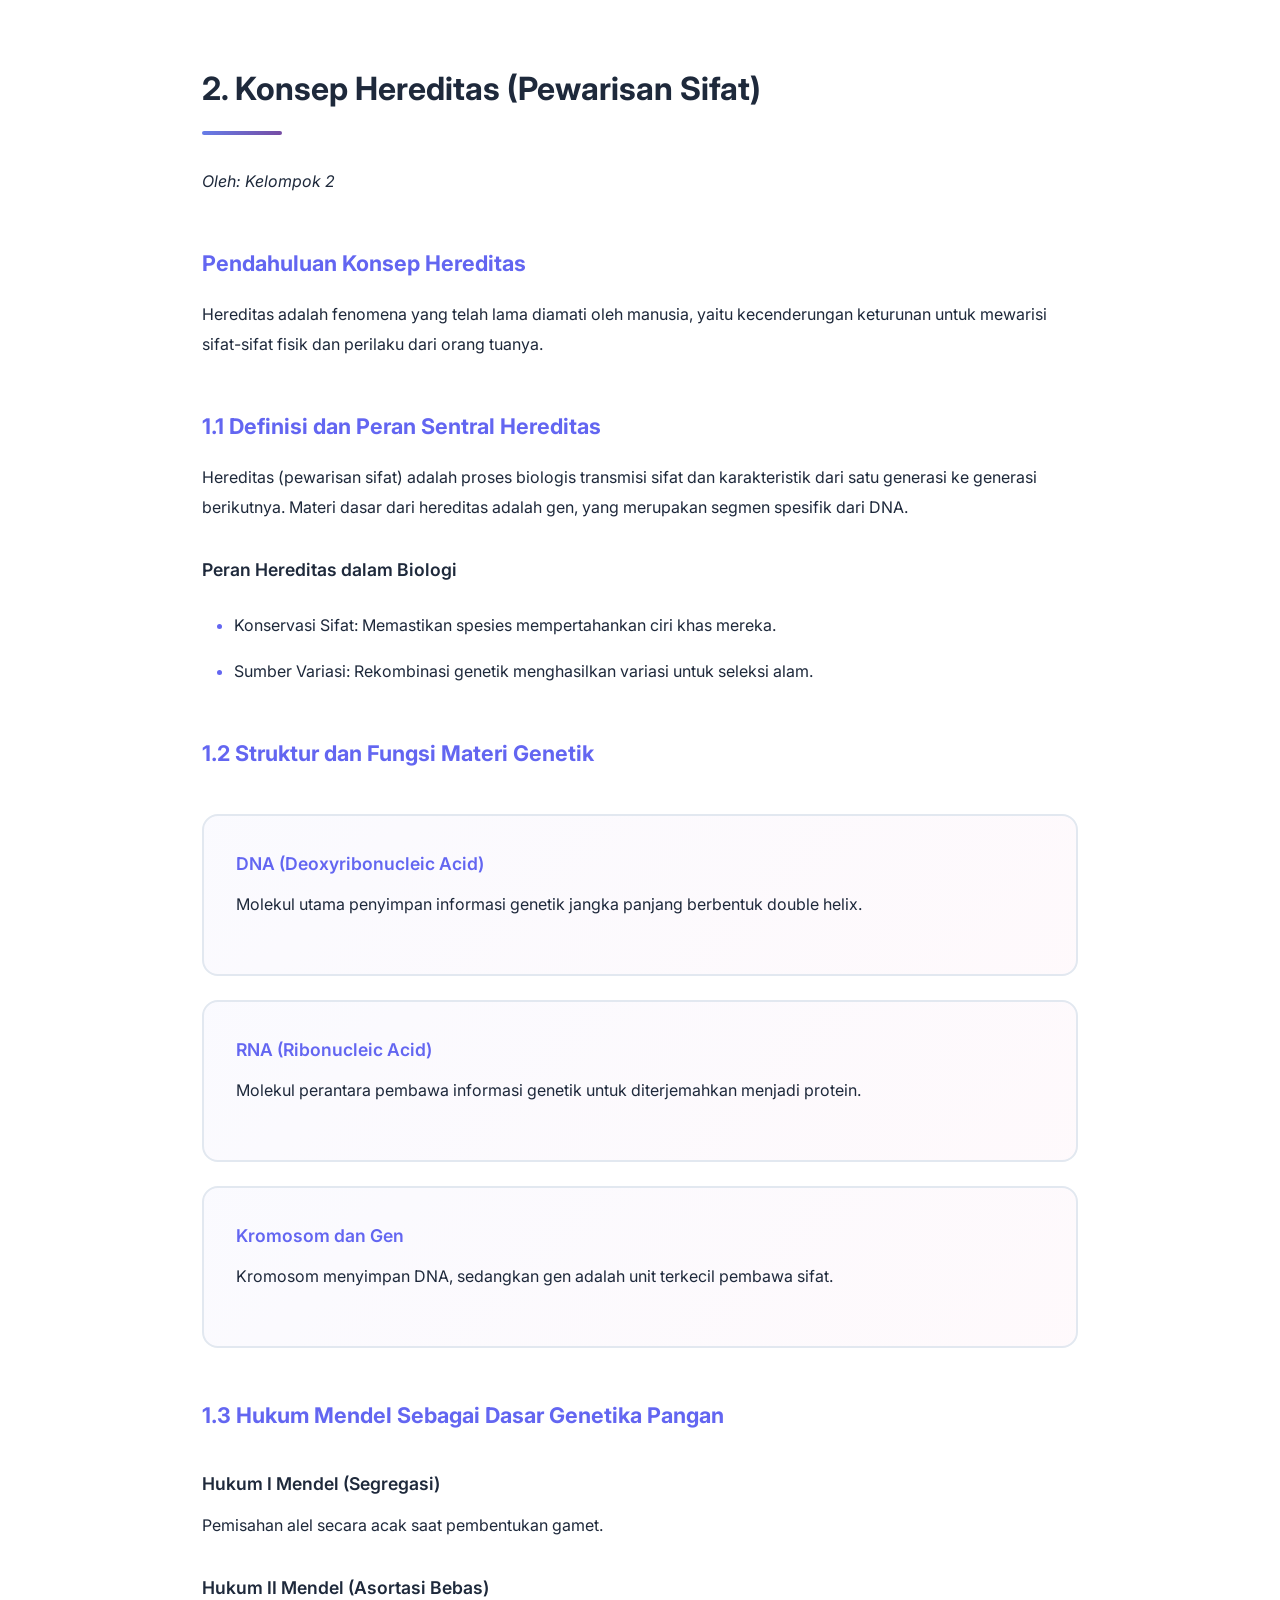
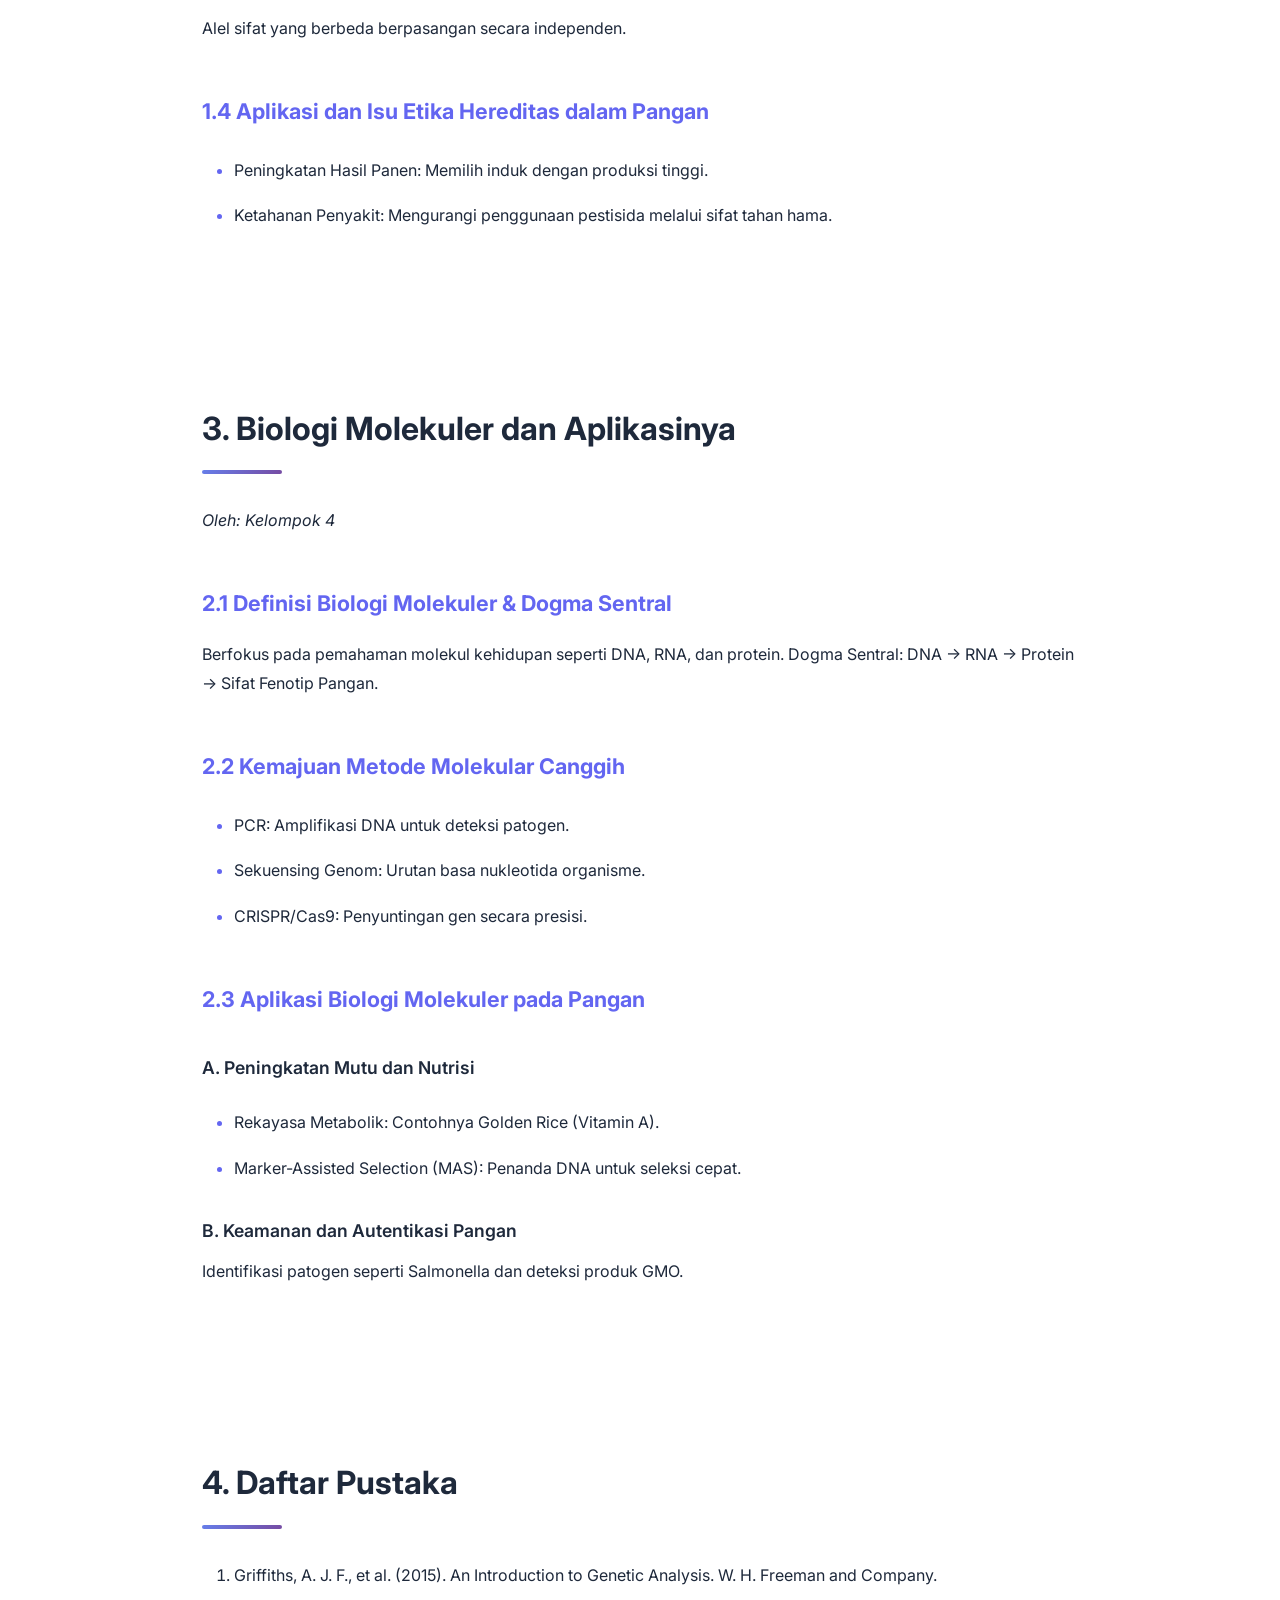
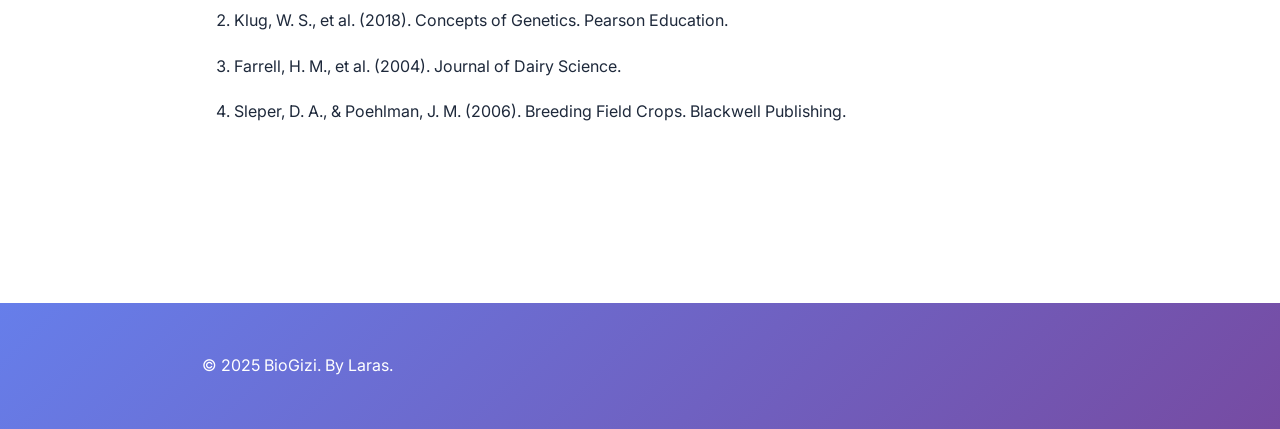
==== commit a8ce03b8: "yutub" ====
--- a/index.html
+++ b/index.html
@@ -49,7 +49,7 @@
             <div class="container">
                 <h2 class="fade-in">1. Video Pembelajaran: Keajaiban Sel</h2>
                 <div class="video-container fade-in">
-                    <iframe src="https://youtu.be/Hs9TP21yyXM?si=OmmH408vvGy5_5Rc" title="Keajaiban Alam Sel" allow="accelerometer; autoplay; clipboard-write; encrypted-media; gyroscope; picture-in-picture" allowfullscreen></iframe>
+                    <iframe src="www.youtube.com/embed/Hs9TP21yyX" title="Keajaiban Alam Sel" allow="accelerometer; autoplay; clipboard-write; encrypted-media; gyroscope; picture-in-picture" allowfullscreen></iframe>
                 </div>
 
                 <div class="video-summary fade-in">
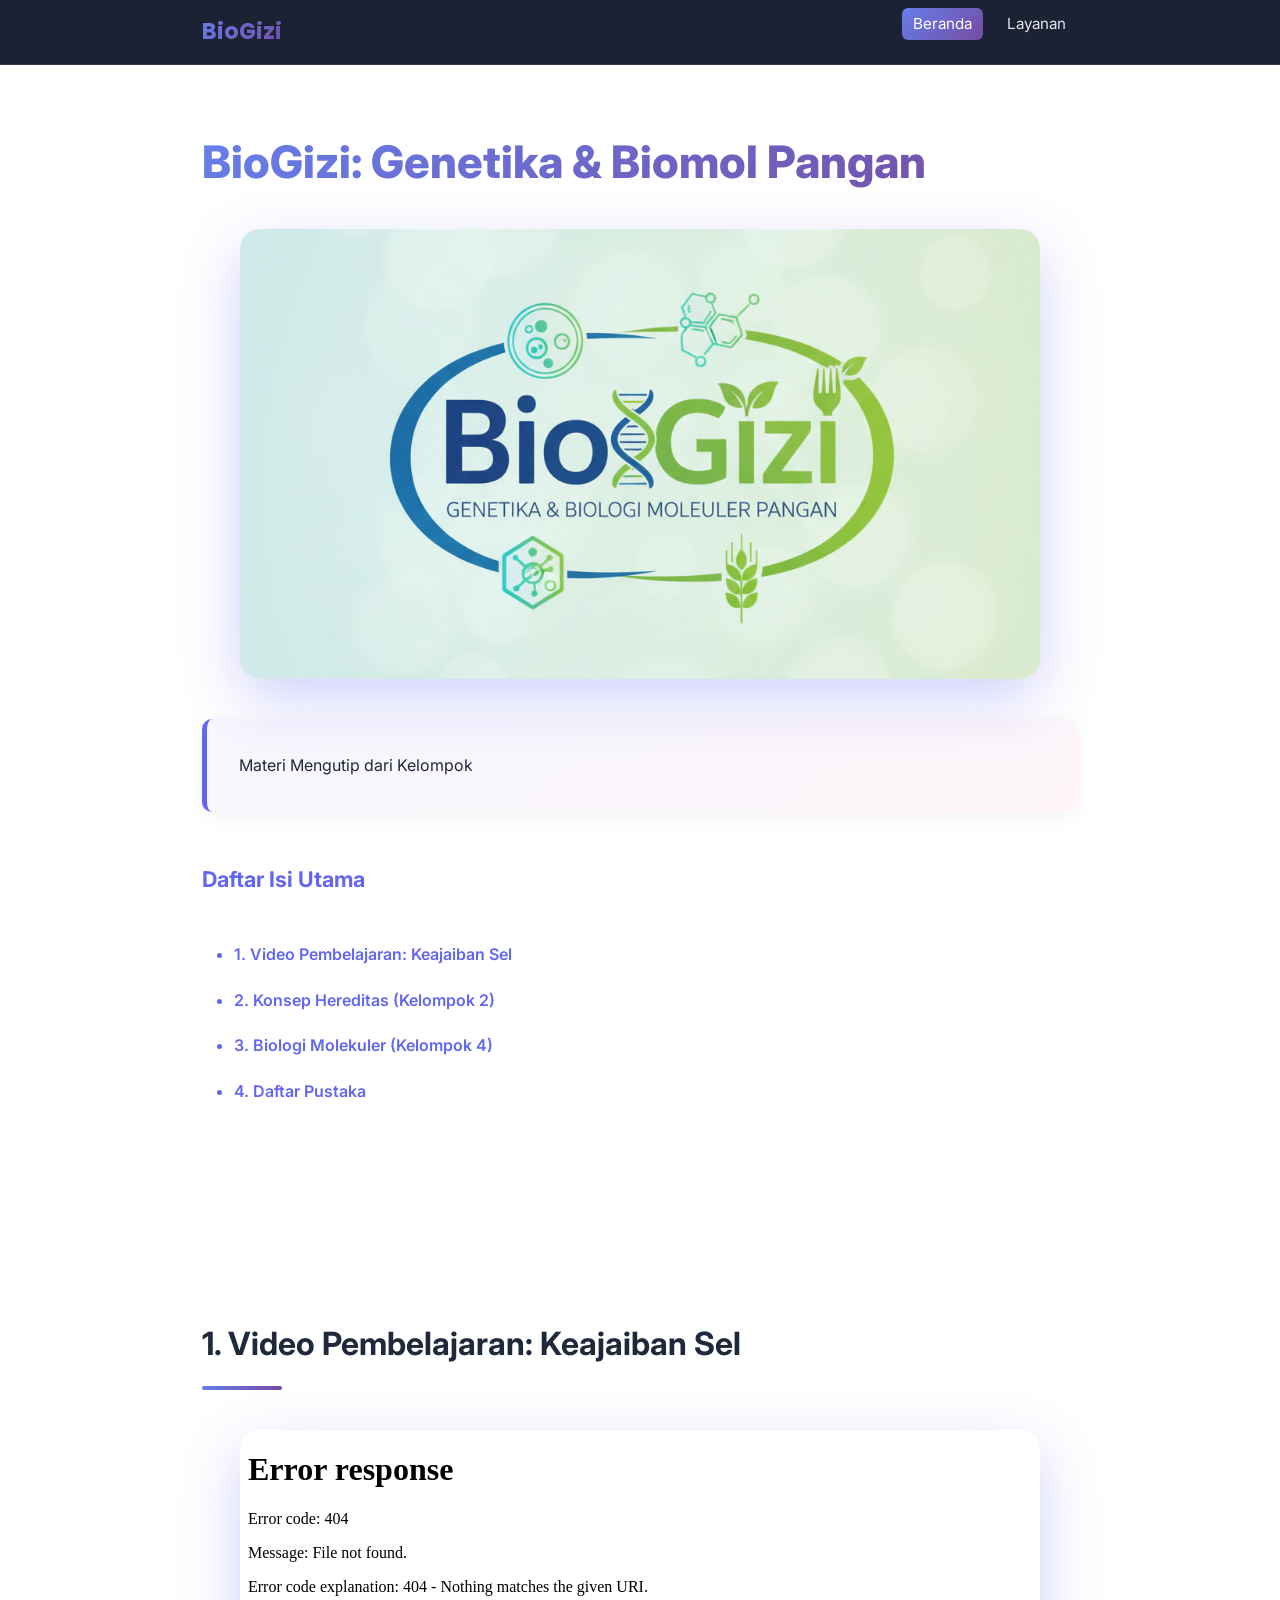
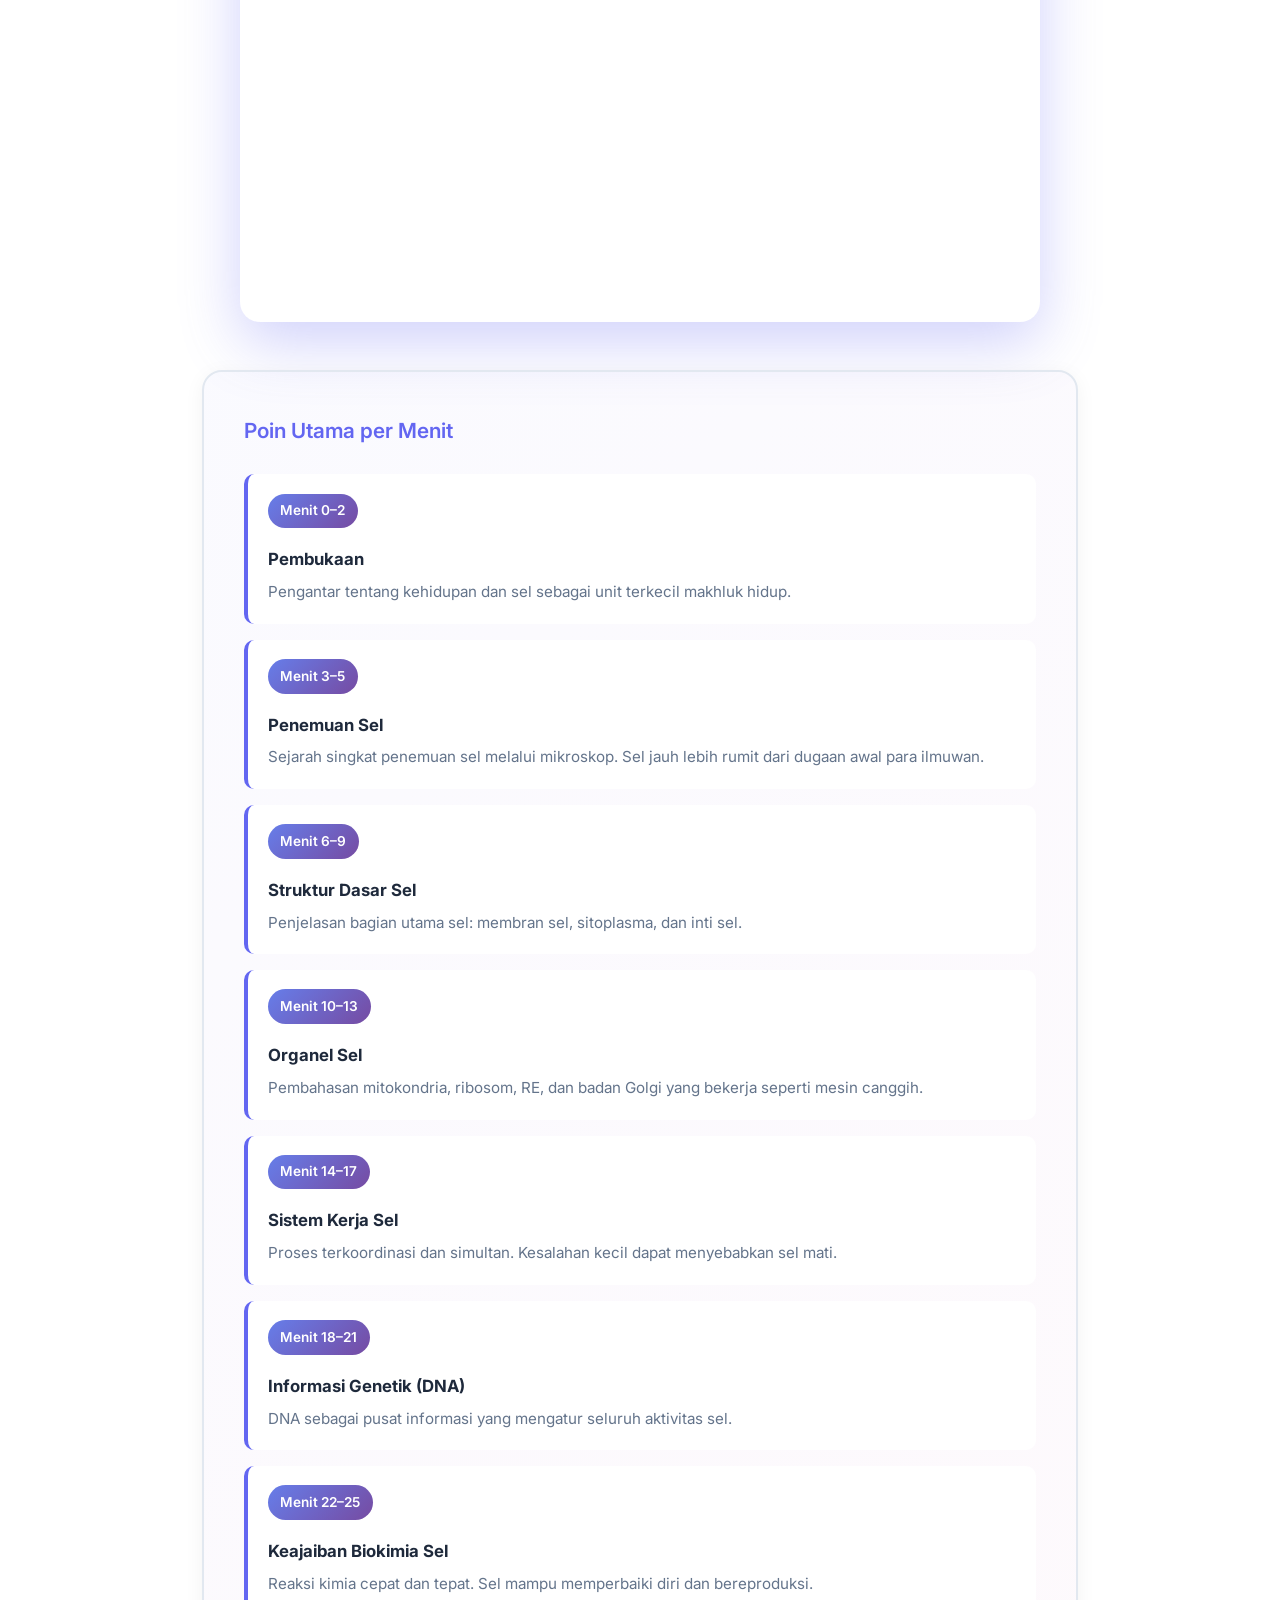
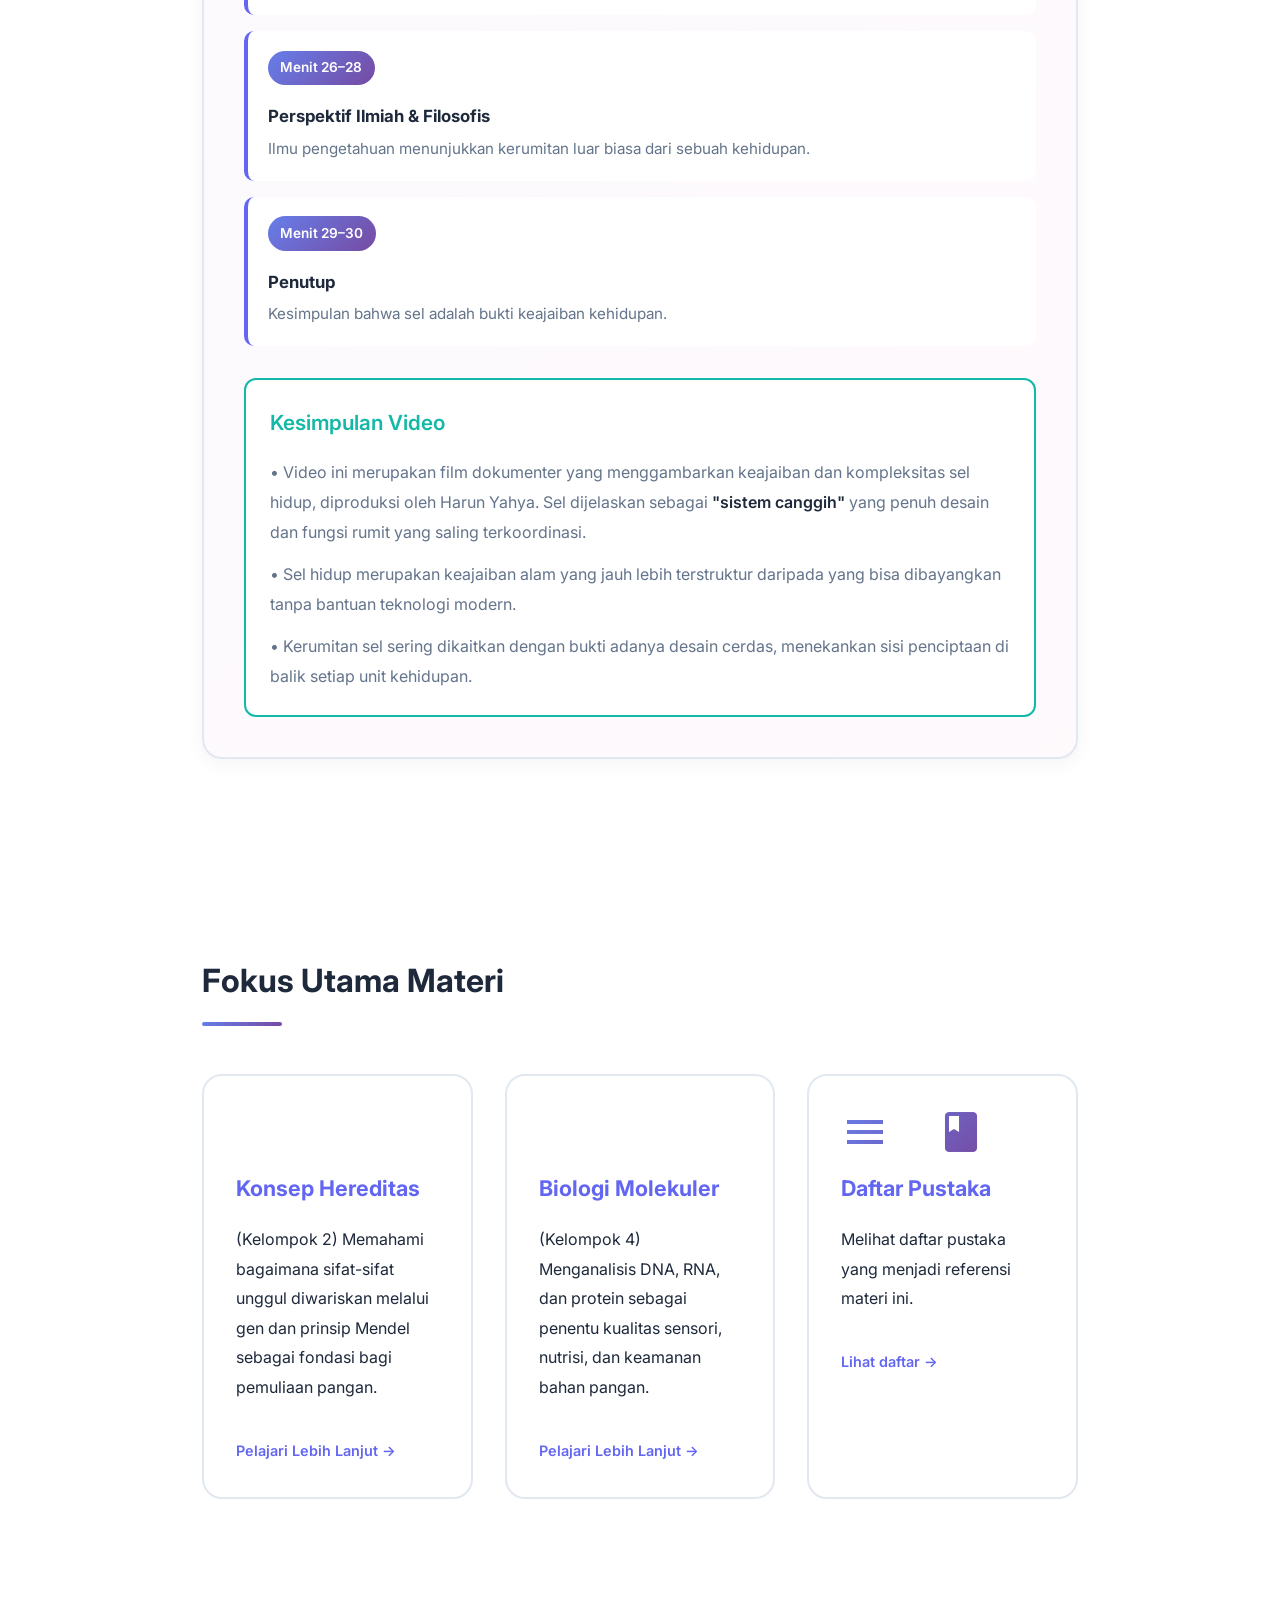
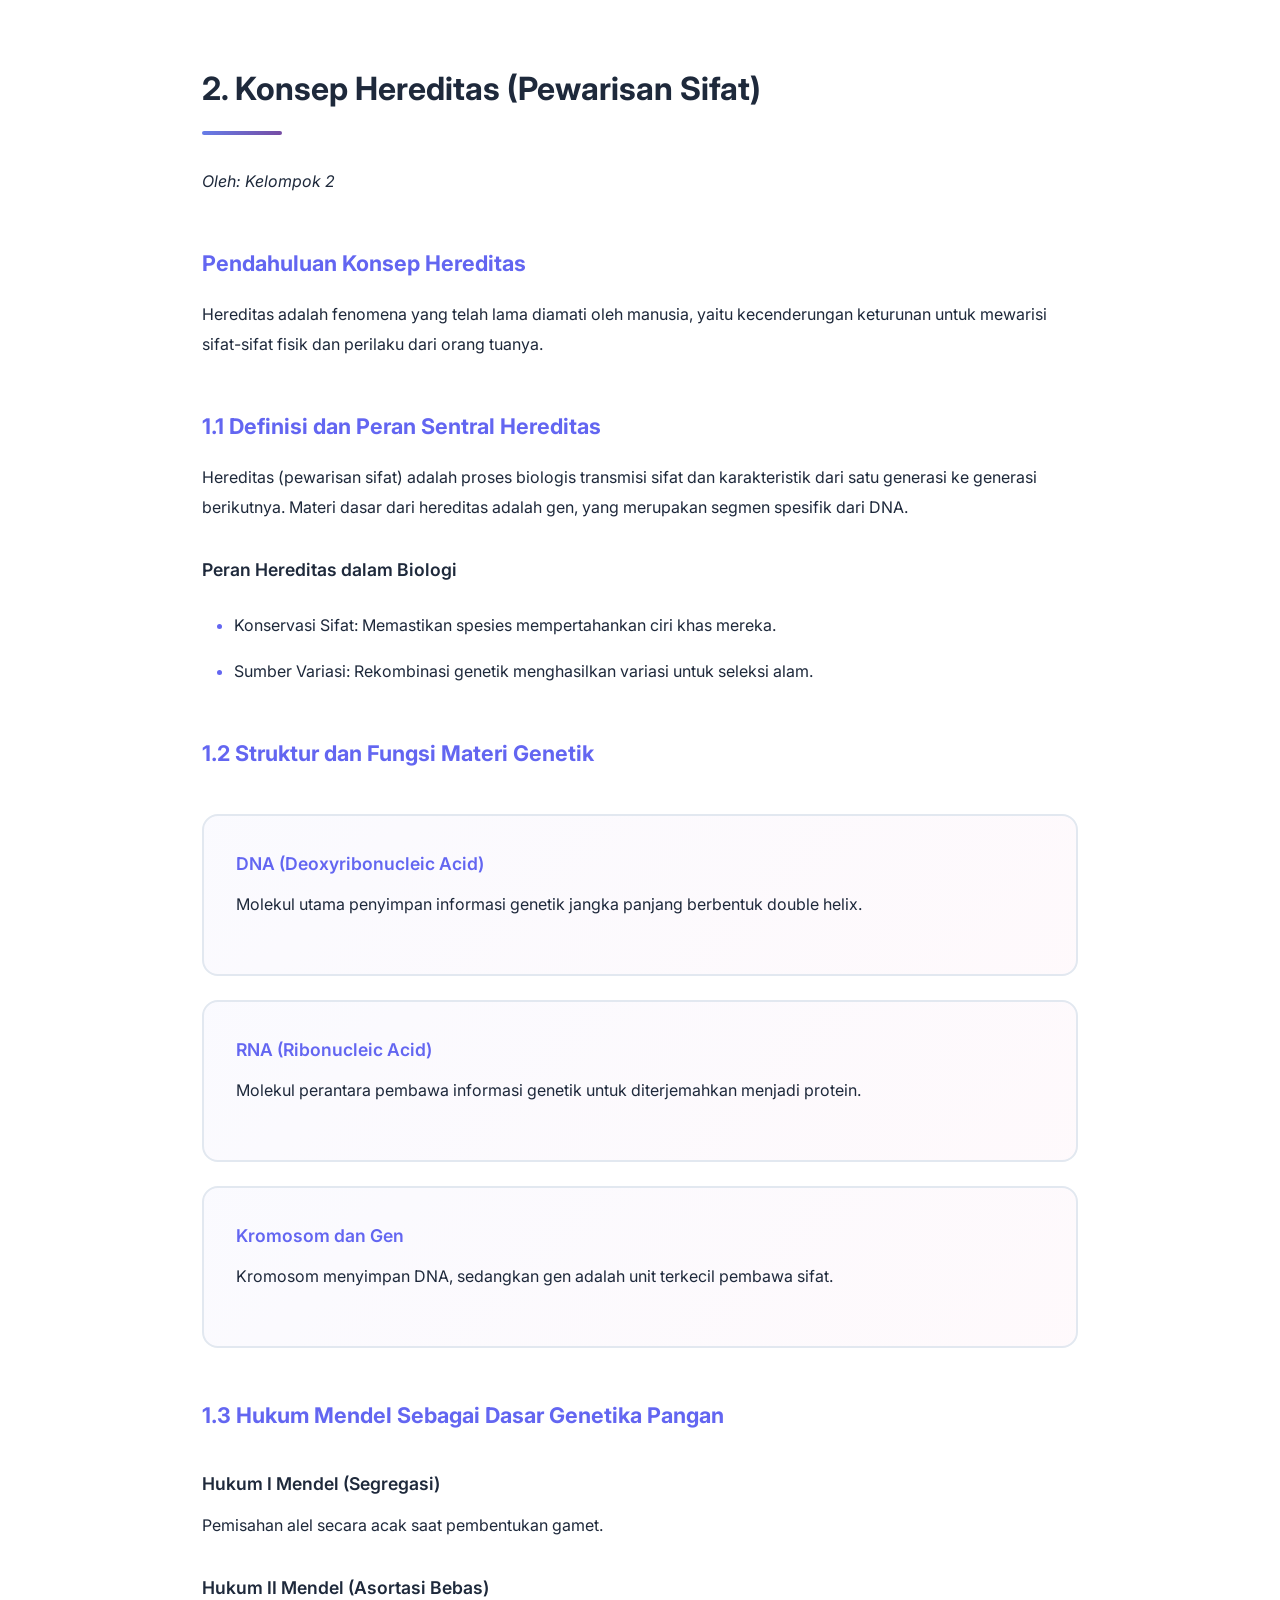
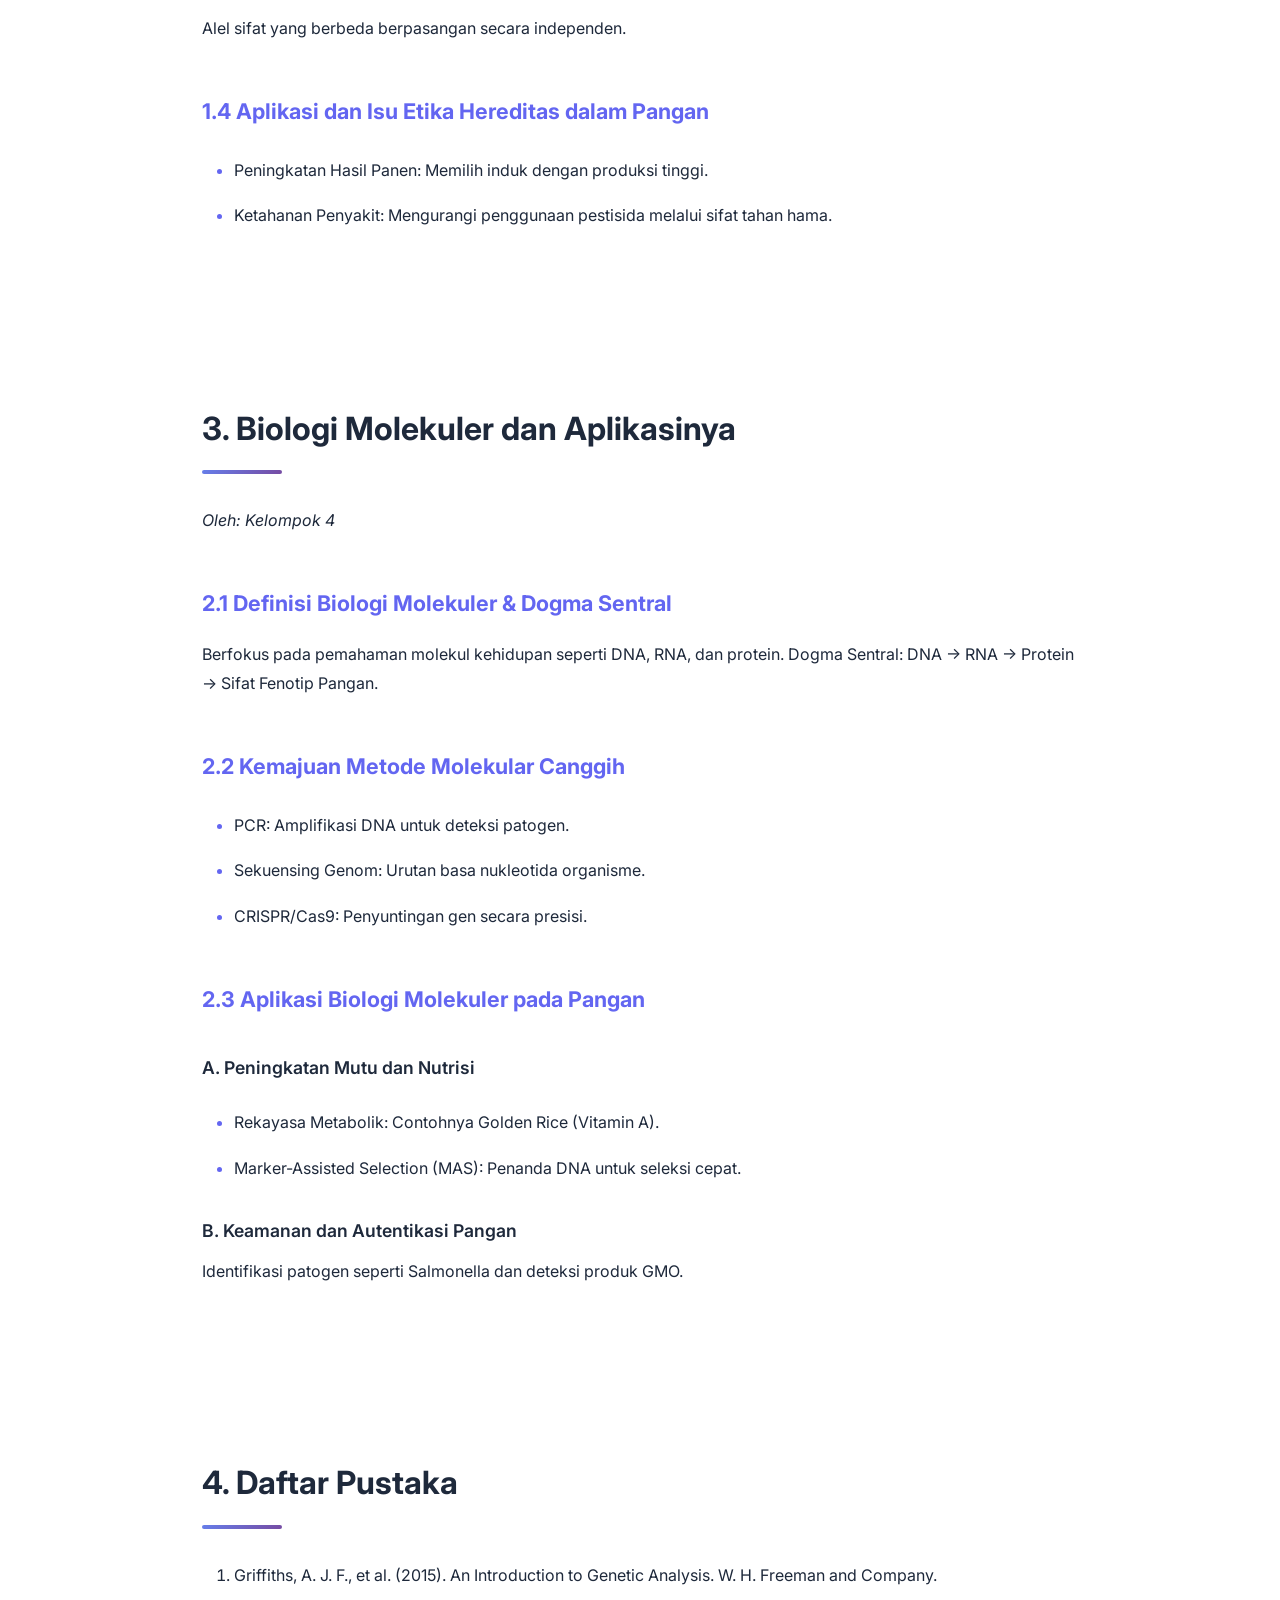
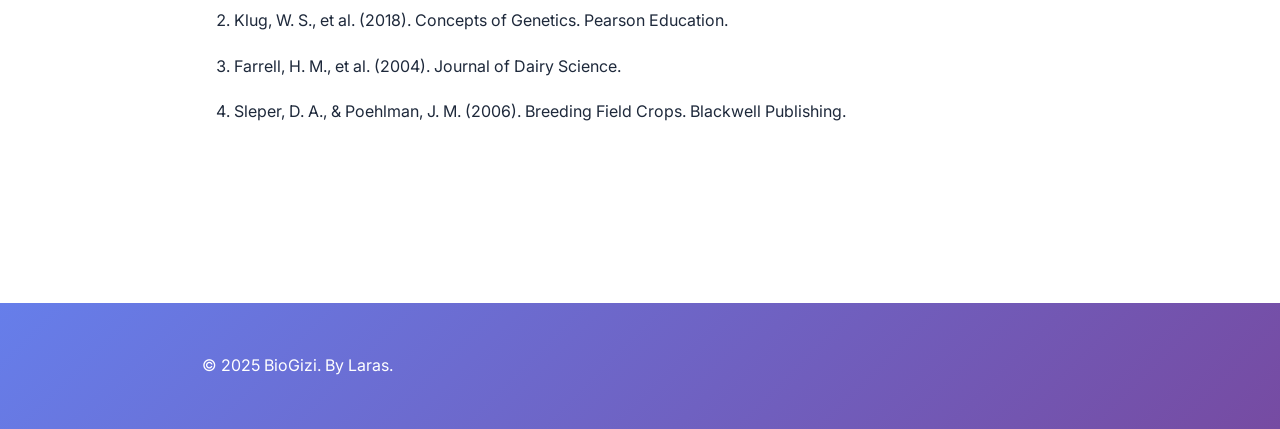
==== commit c0e0c506: "hm" ====
--- a/index.html
+++ b/index.html
@@ -32,7 +32,7 @@
                 </div>
                 
                 <p class="intro-paragraph fade-in" style="transition-delay: 0.2s;">
-                    Mengutip dari Kelompok
+                    Materi Mengutip dari Kelompok
                 </p>
 
                 <h3 class="fade-in">Daftar Isi Utama</h3>
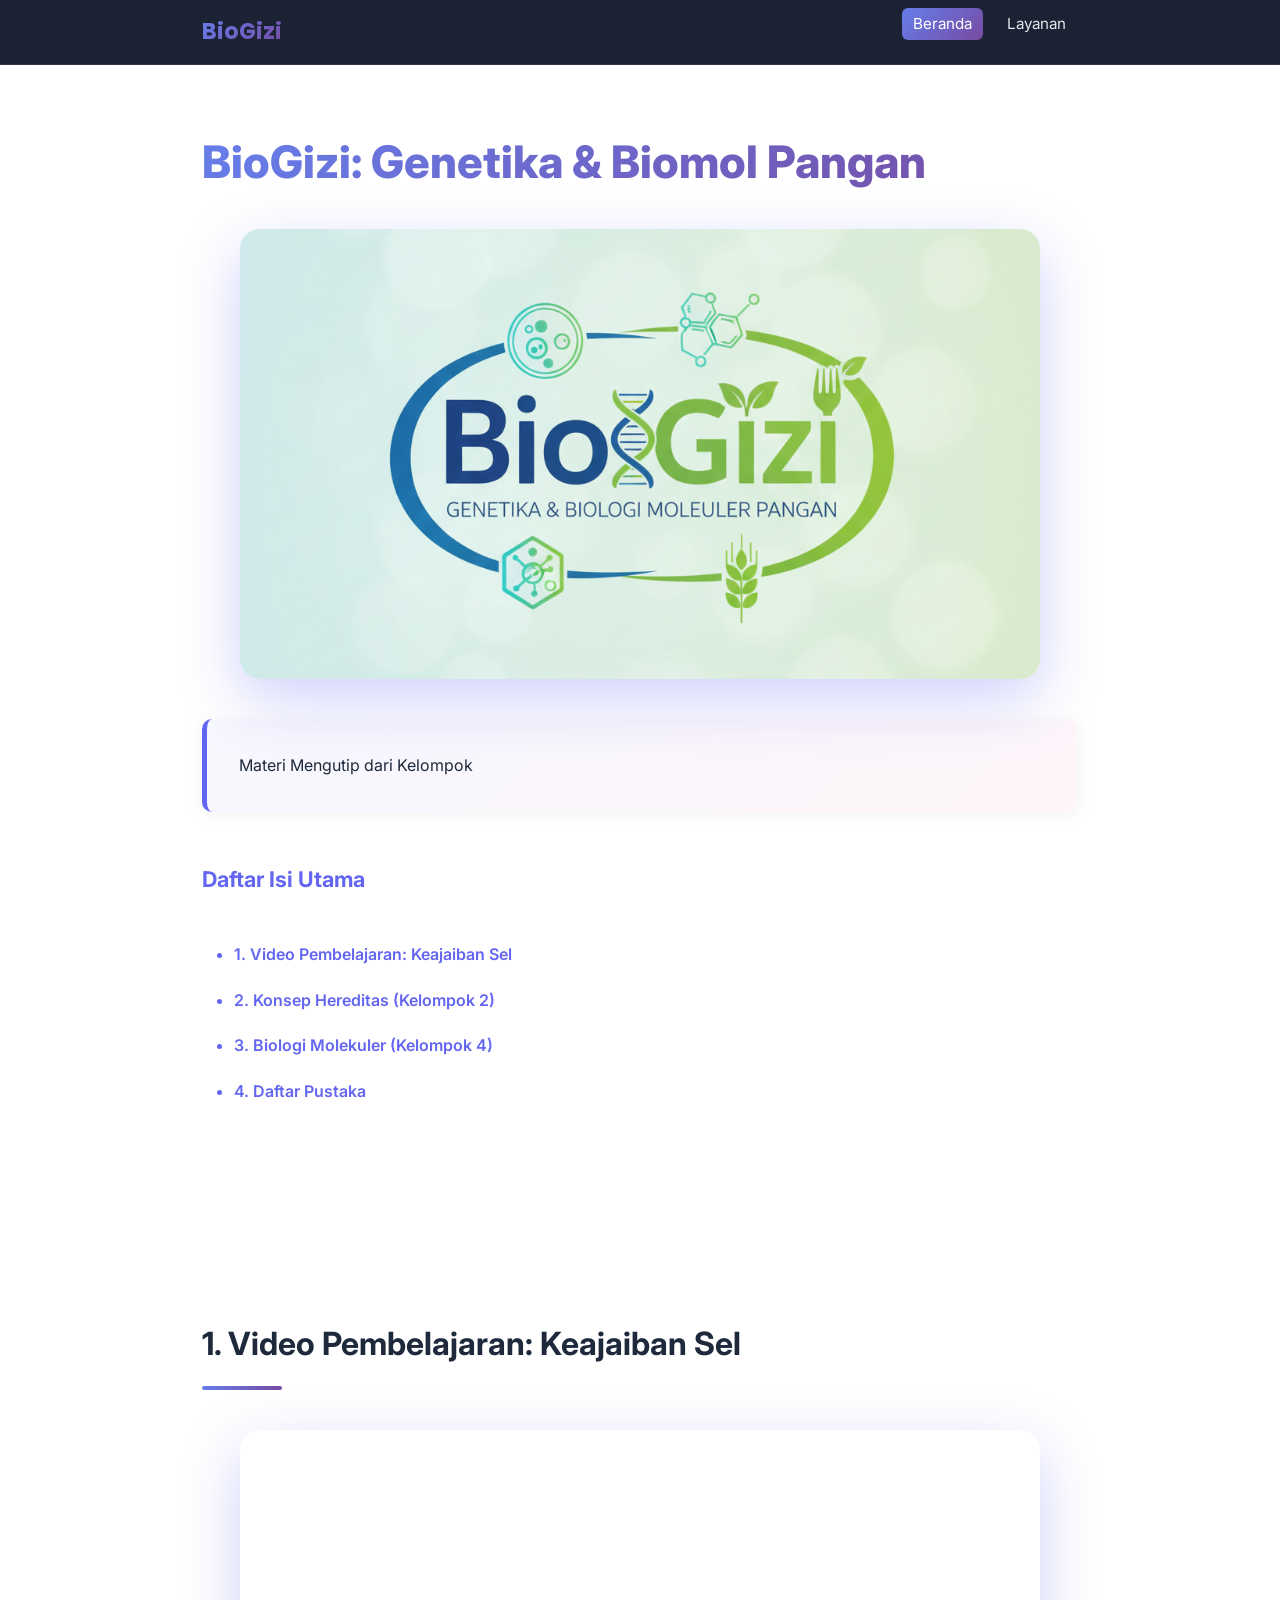
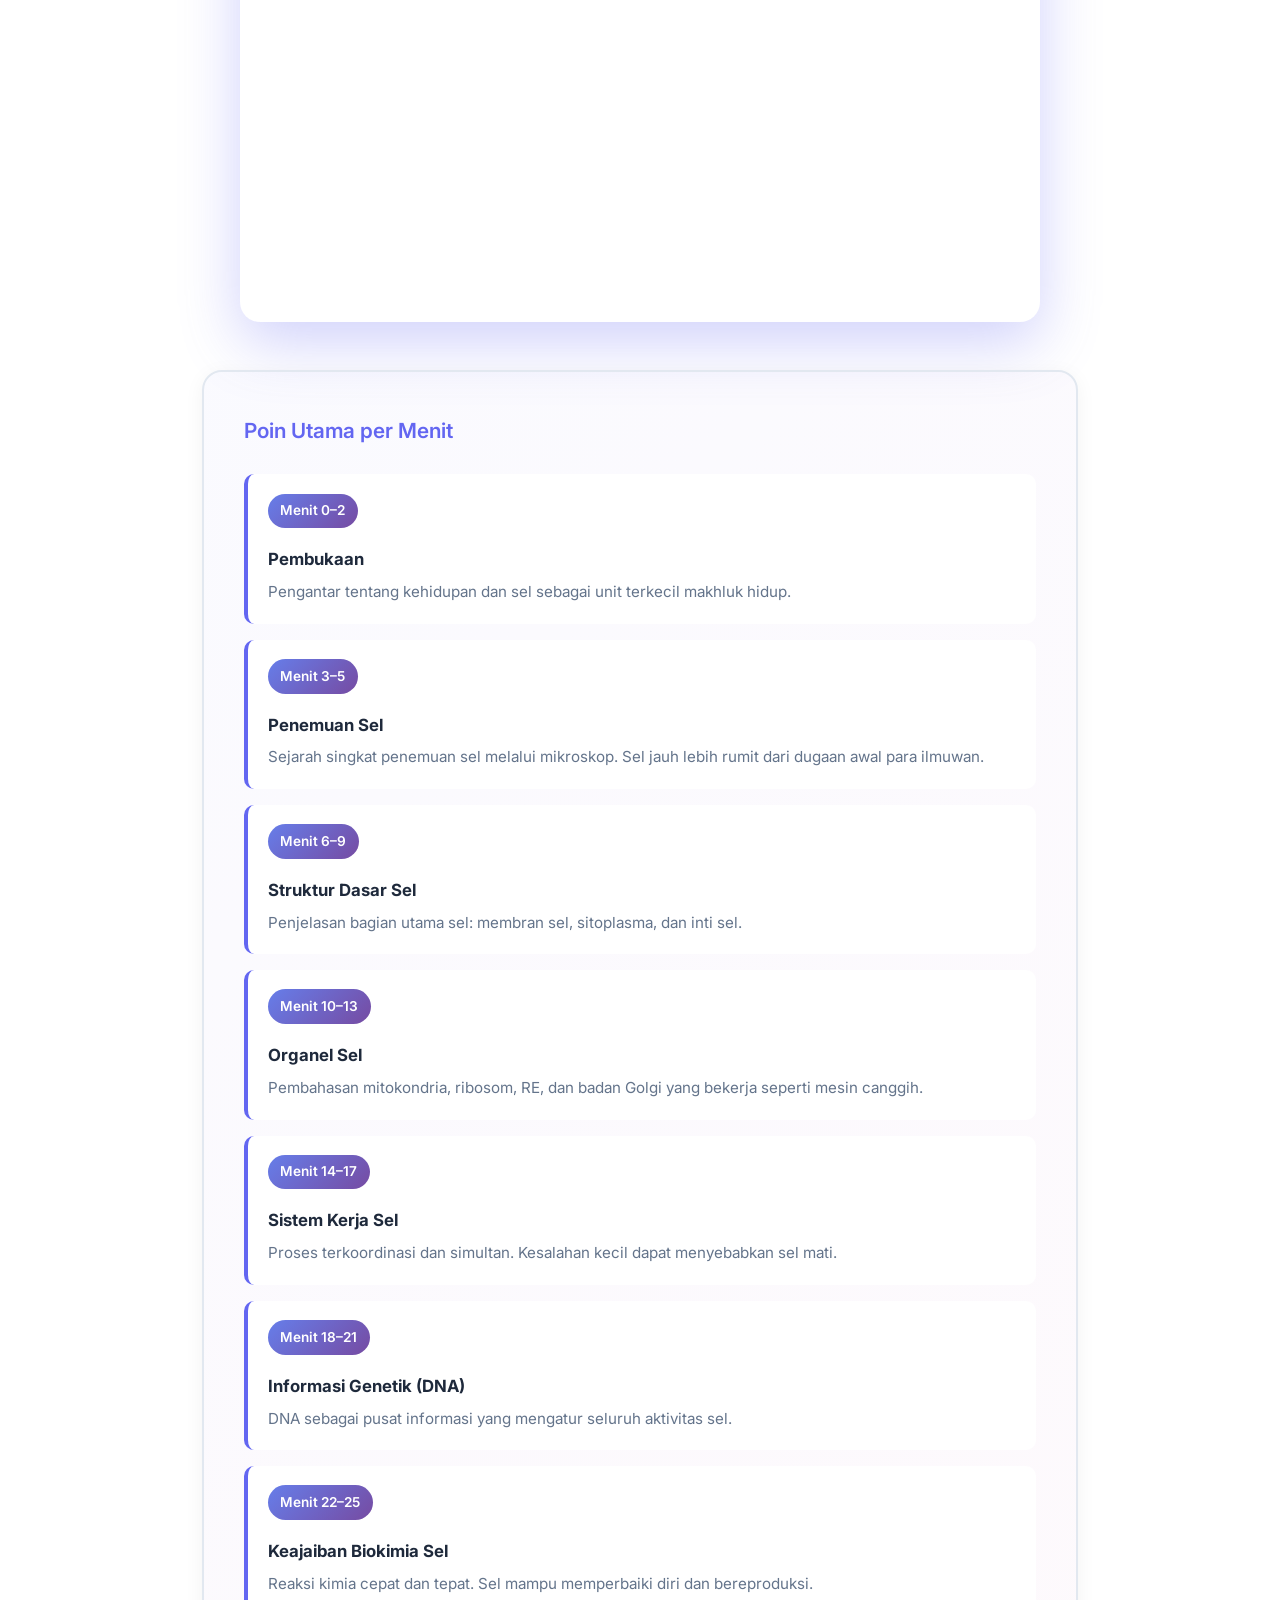
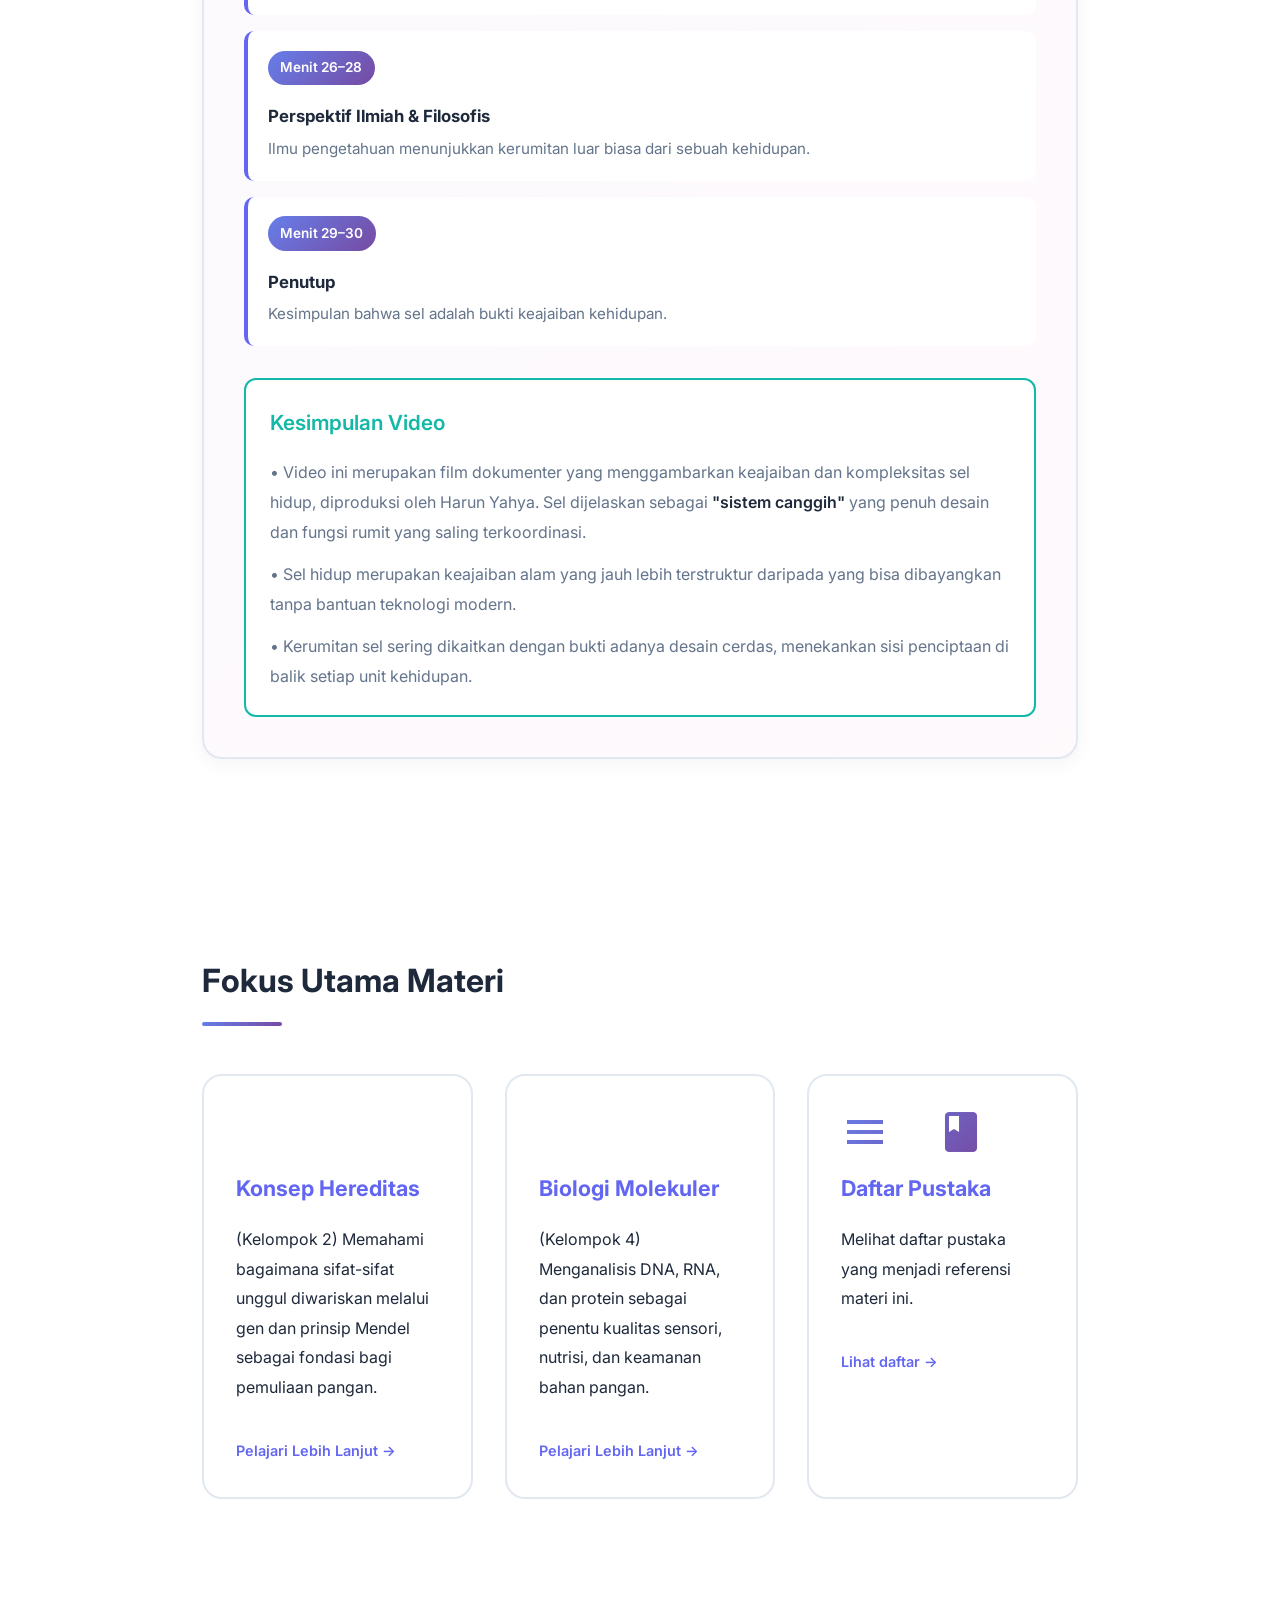
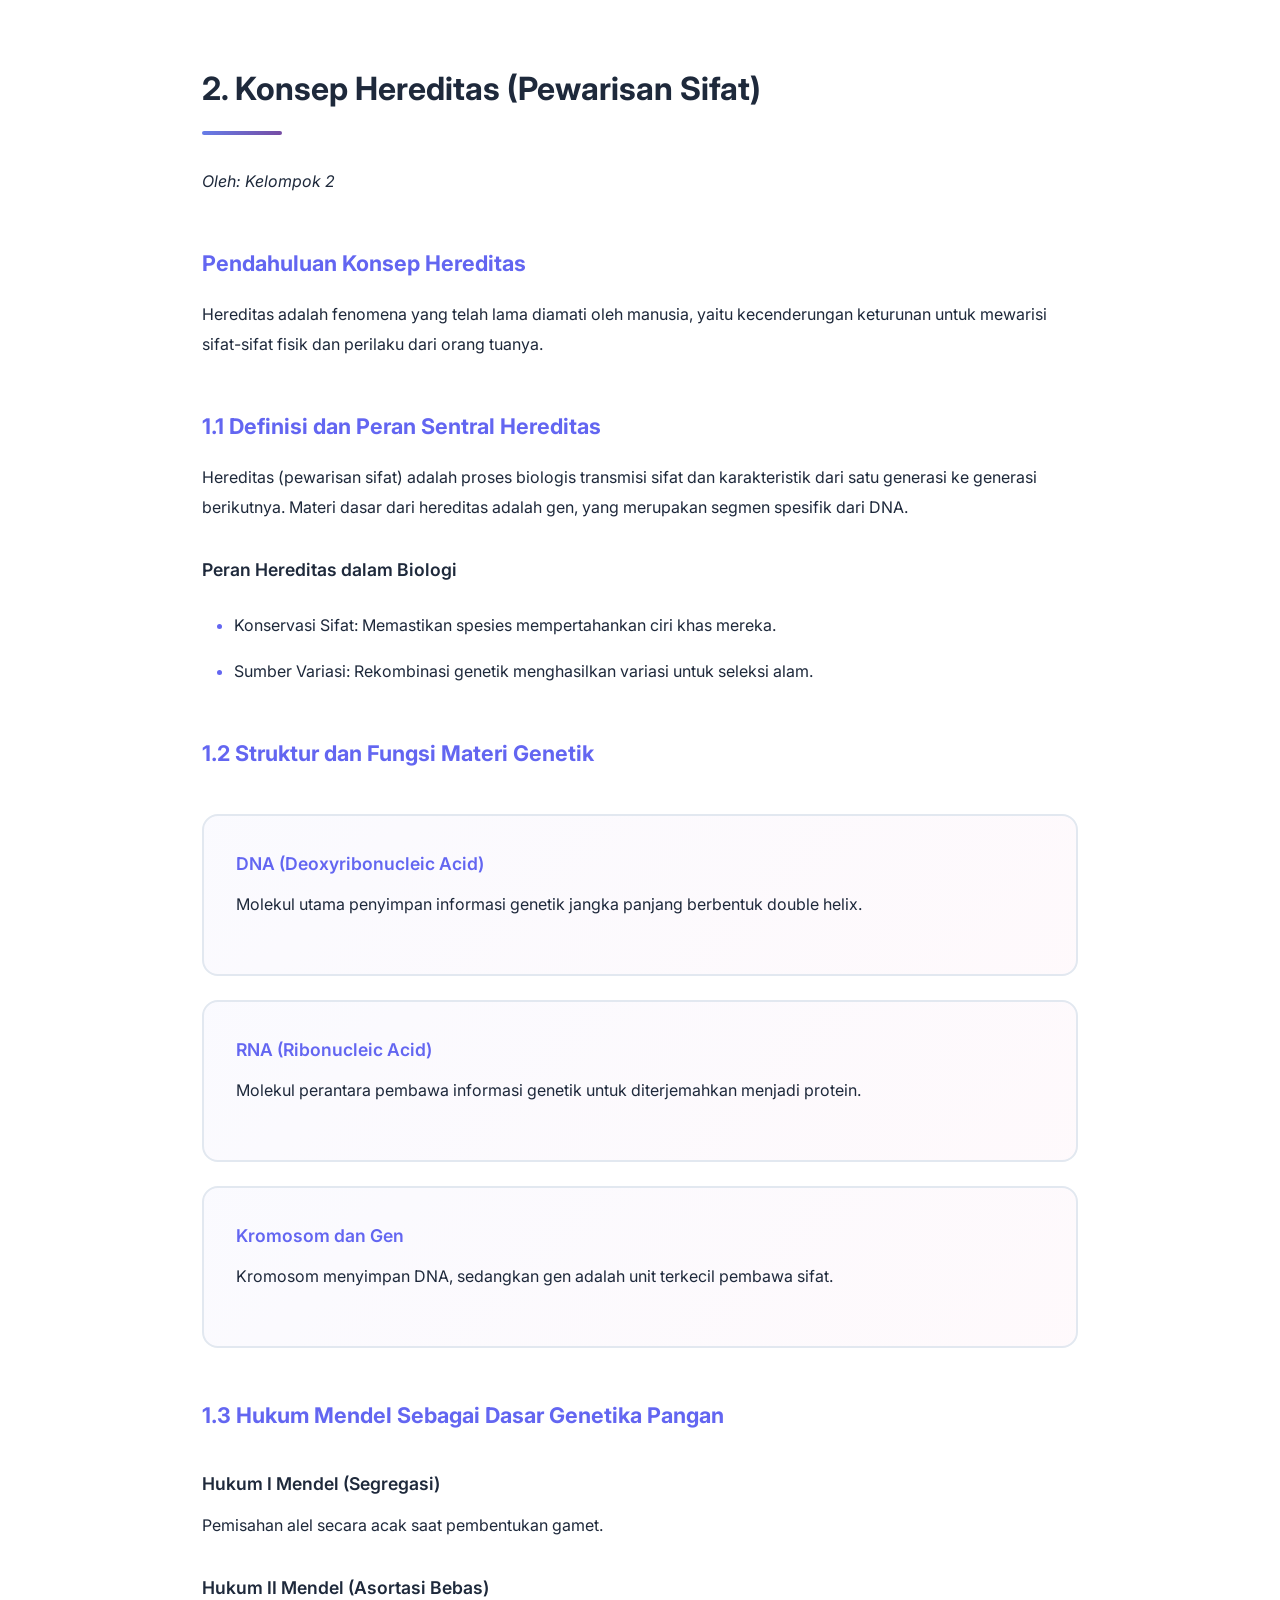
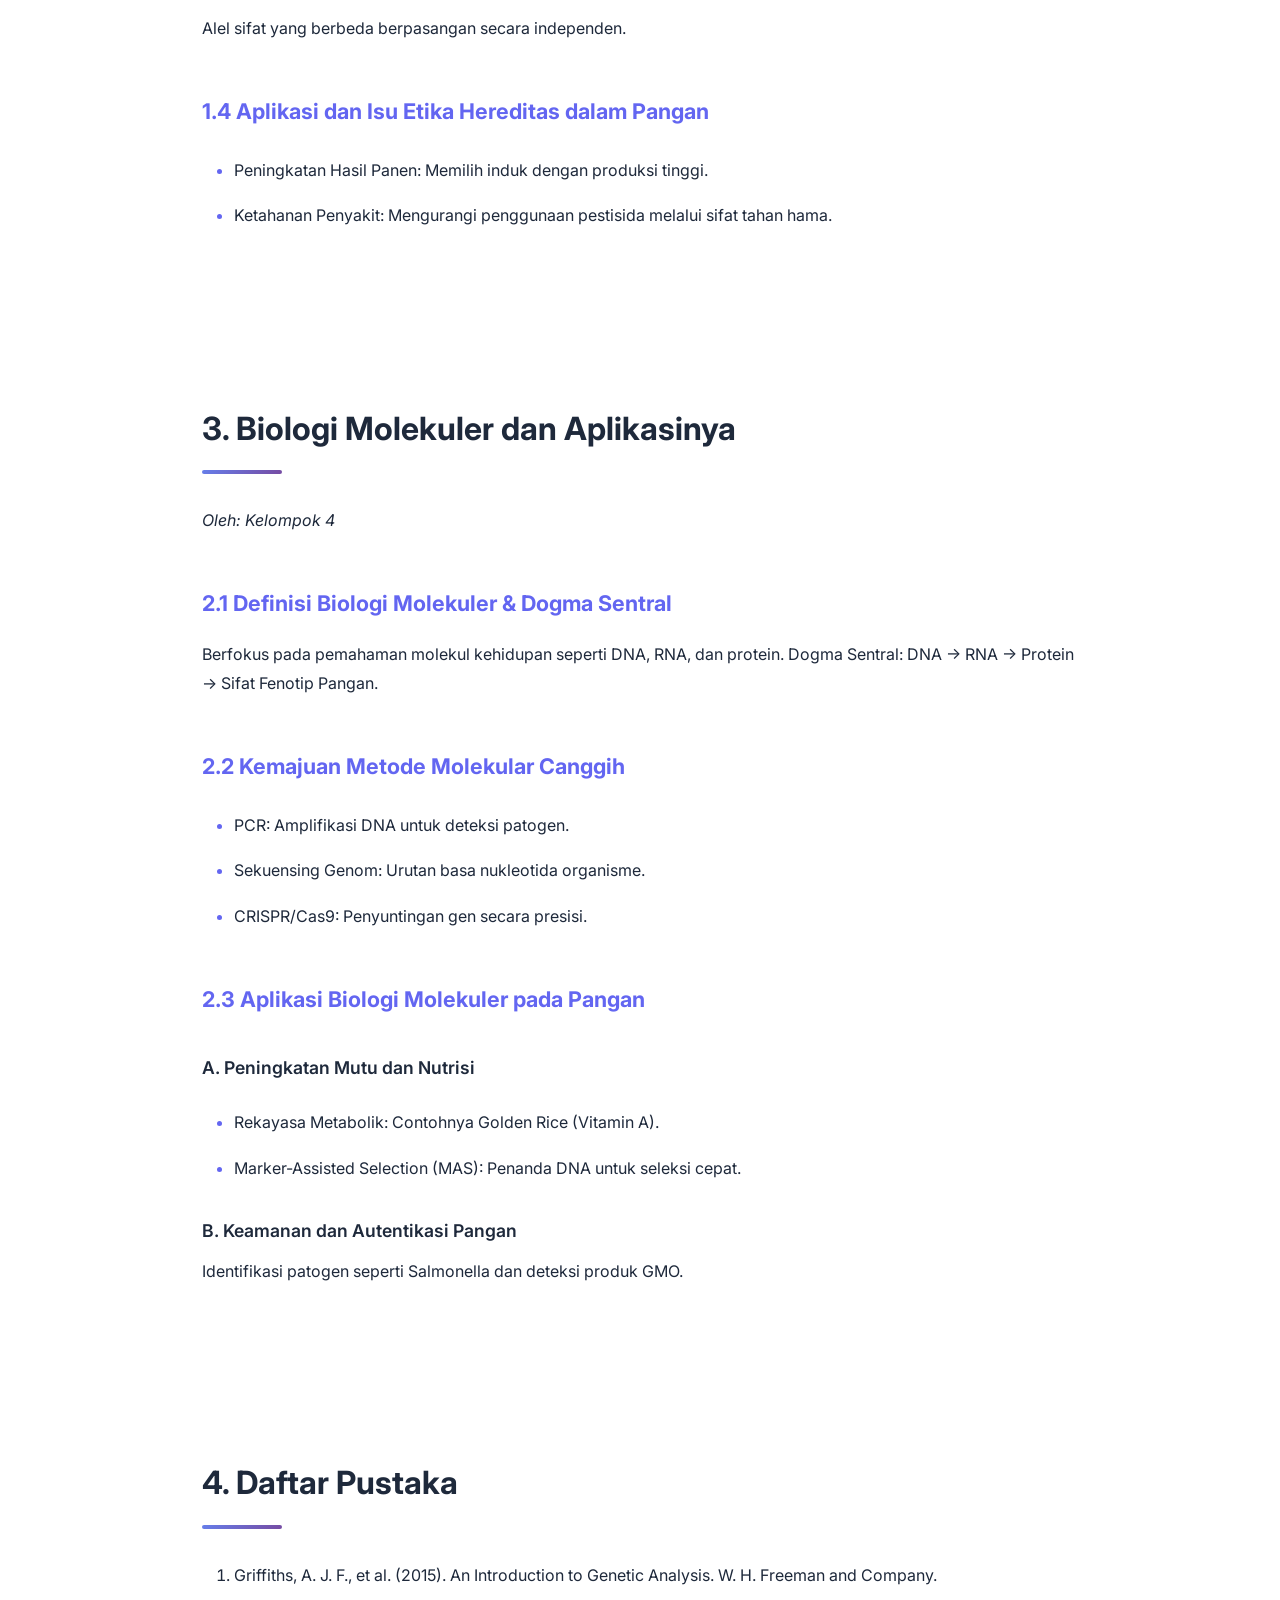
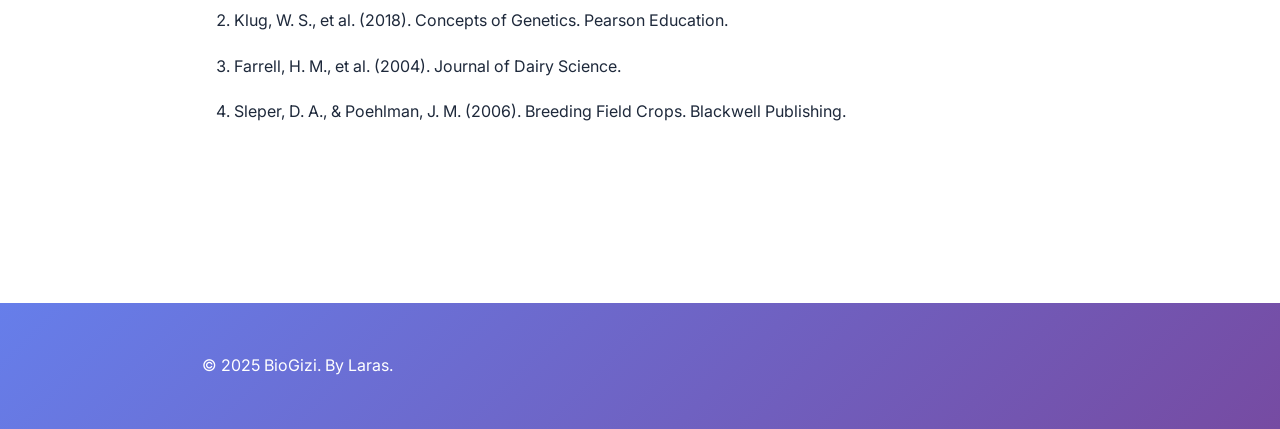
==== commit da903065: "uda bnr" ====
--- a/index.html
+++ b/index.html
@@ -49,7 +49,7 @@
             <div class="container">
                 <h2 class="fade-in">1. Video Pembelajaran: Keajaiban Sel</h2>
                 <div class="video-container fade-in">
-                    <iframe src="www.youtube.com/embed/Hs9TP21yyX" title="Keajaiban Alam Sel" allow="accelerometer; autoplay; clipboard-write; encrypted-media; gyroscope; picture-in-picture" allowfullscreen></iframe>
+                    <iframe src="https://www.youtube.com/embed/Hs9TP21yyXM" title="Keajaiban Alam Sel" allow="accelerometer; autoplay; clipboard-write; encrypted-media; gyroscope; picture-in-picture" allowfullscreen></iframe>
                 </div>
 
                 <div class="video-summary fade-in">
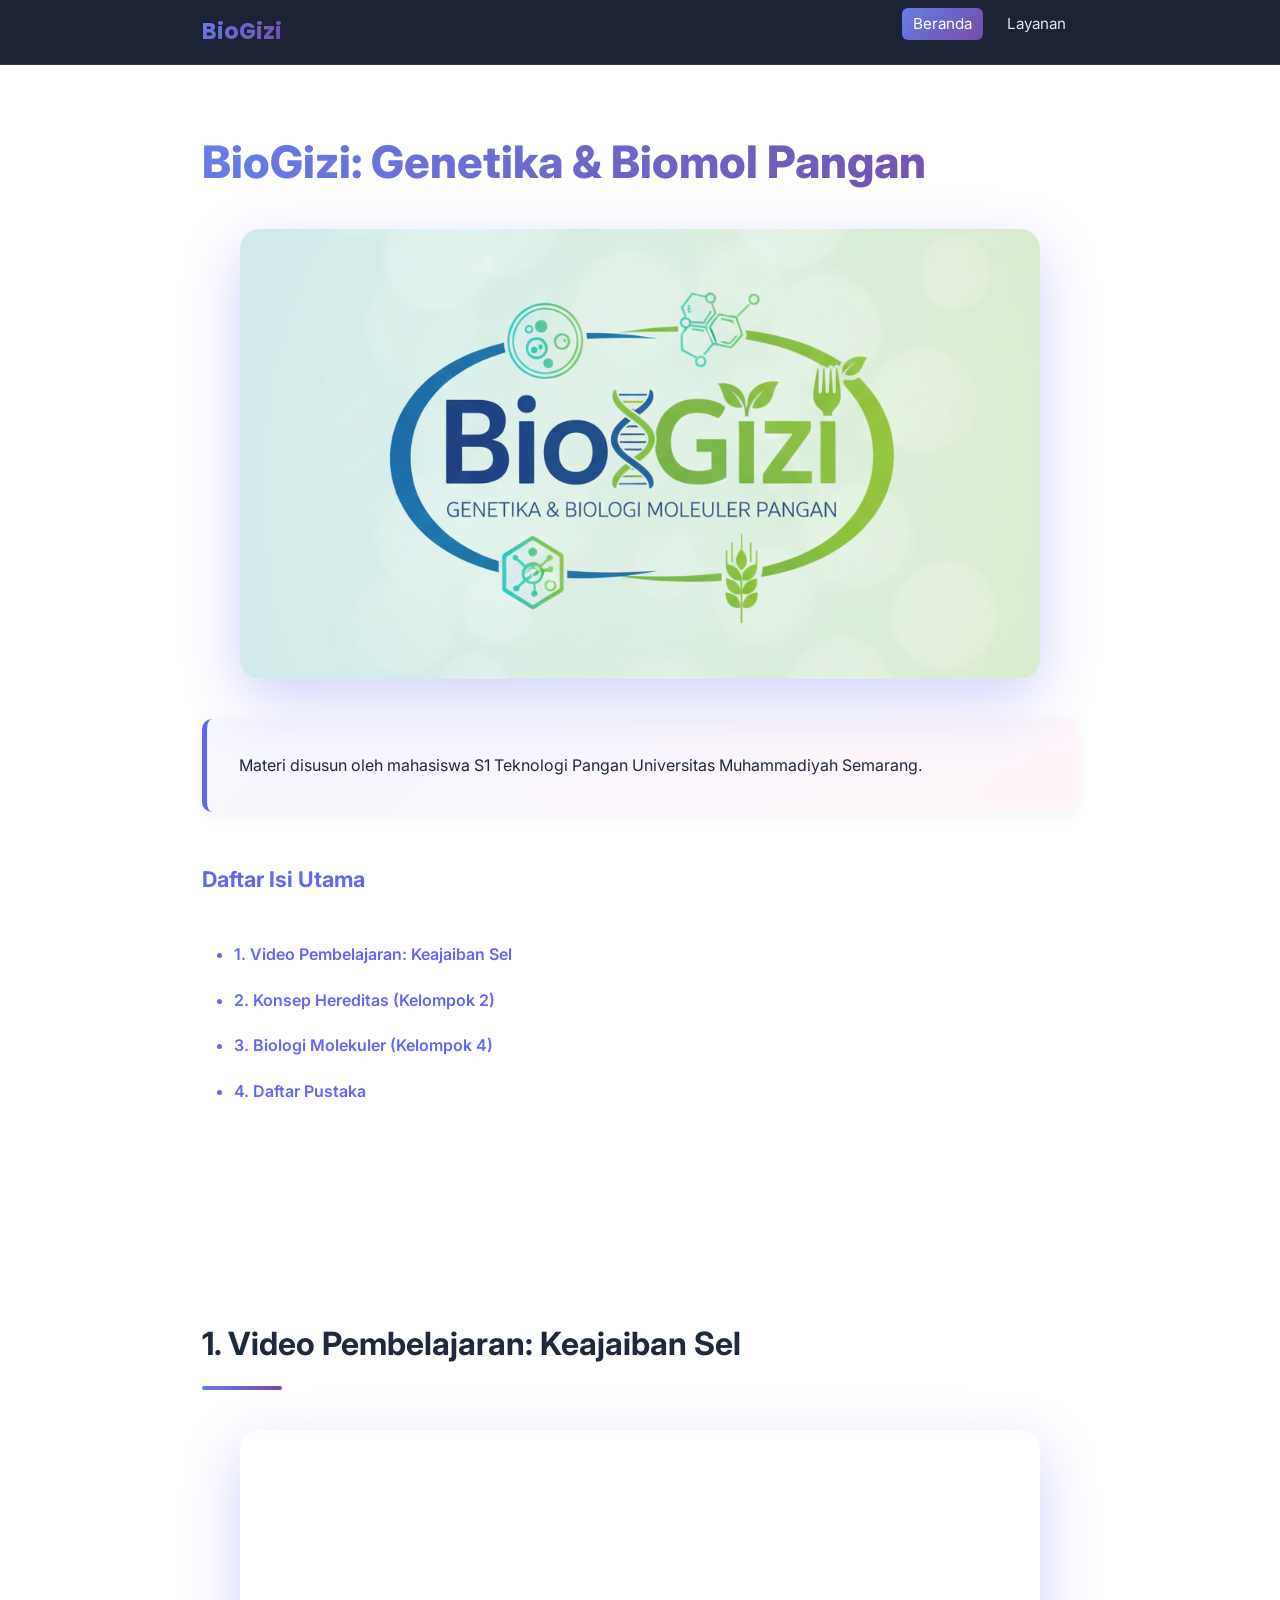
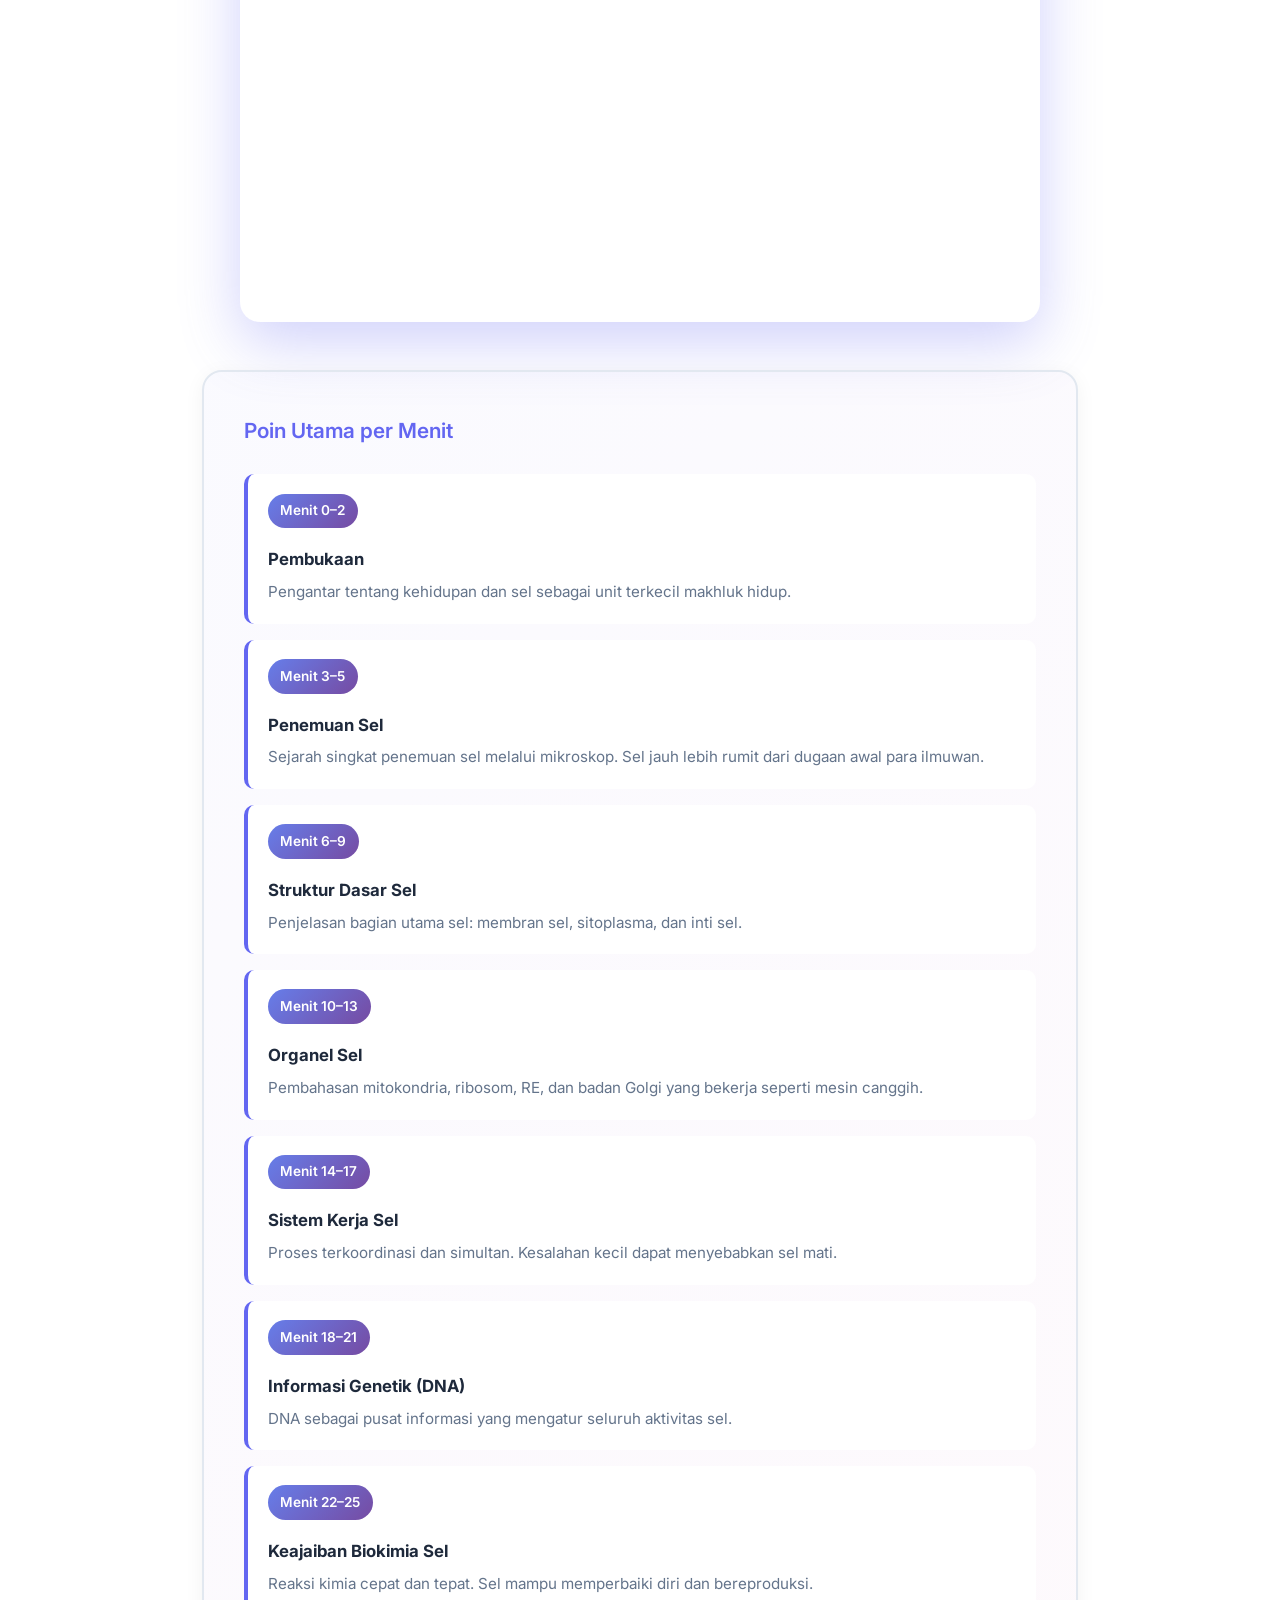
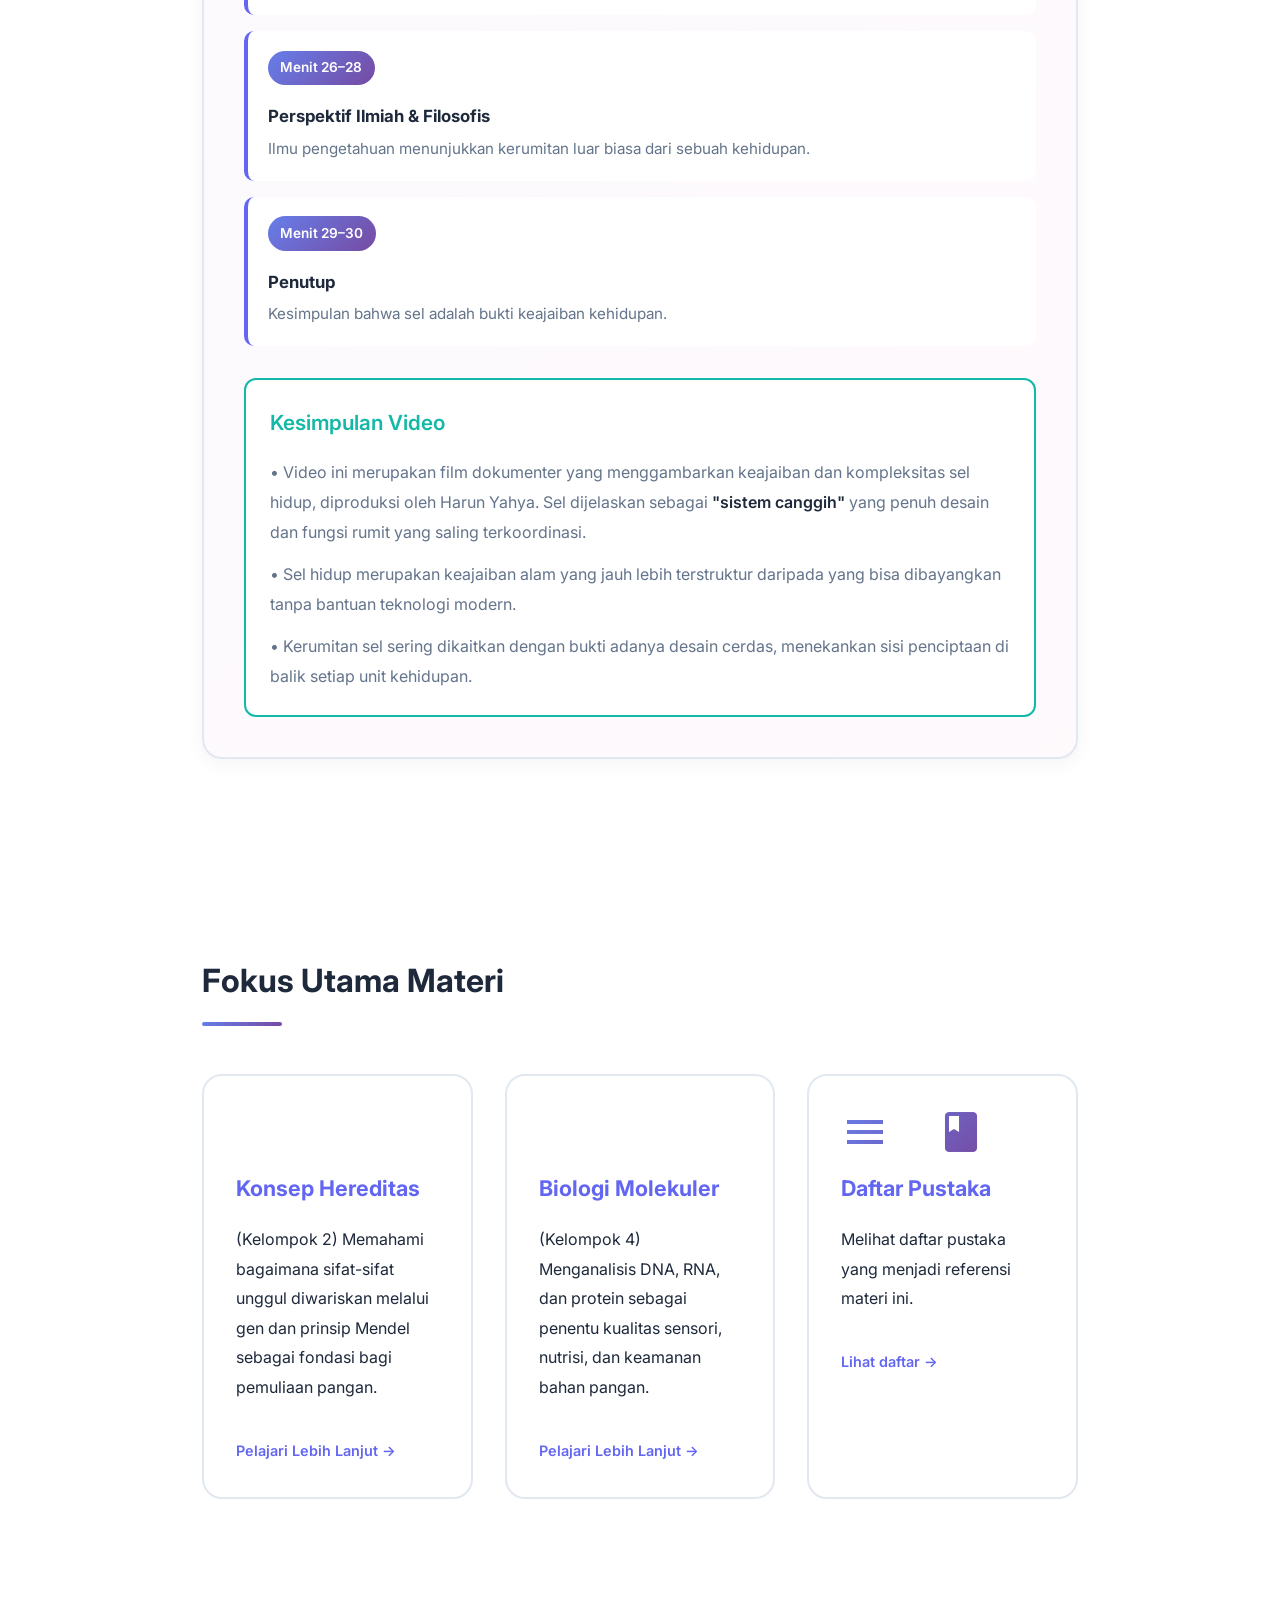
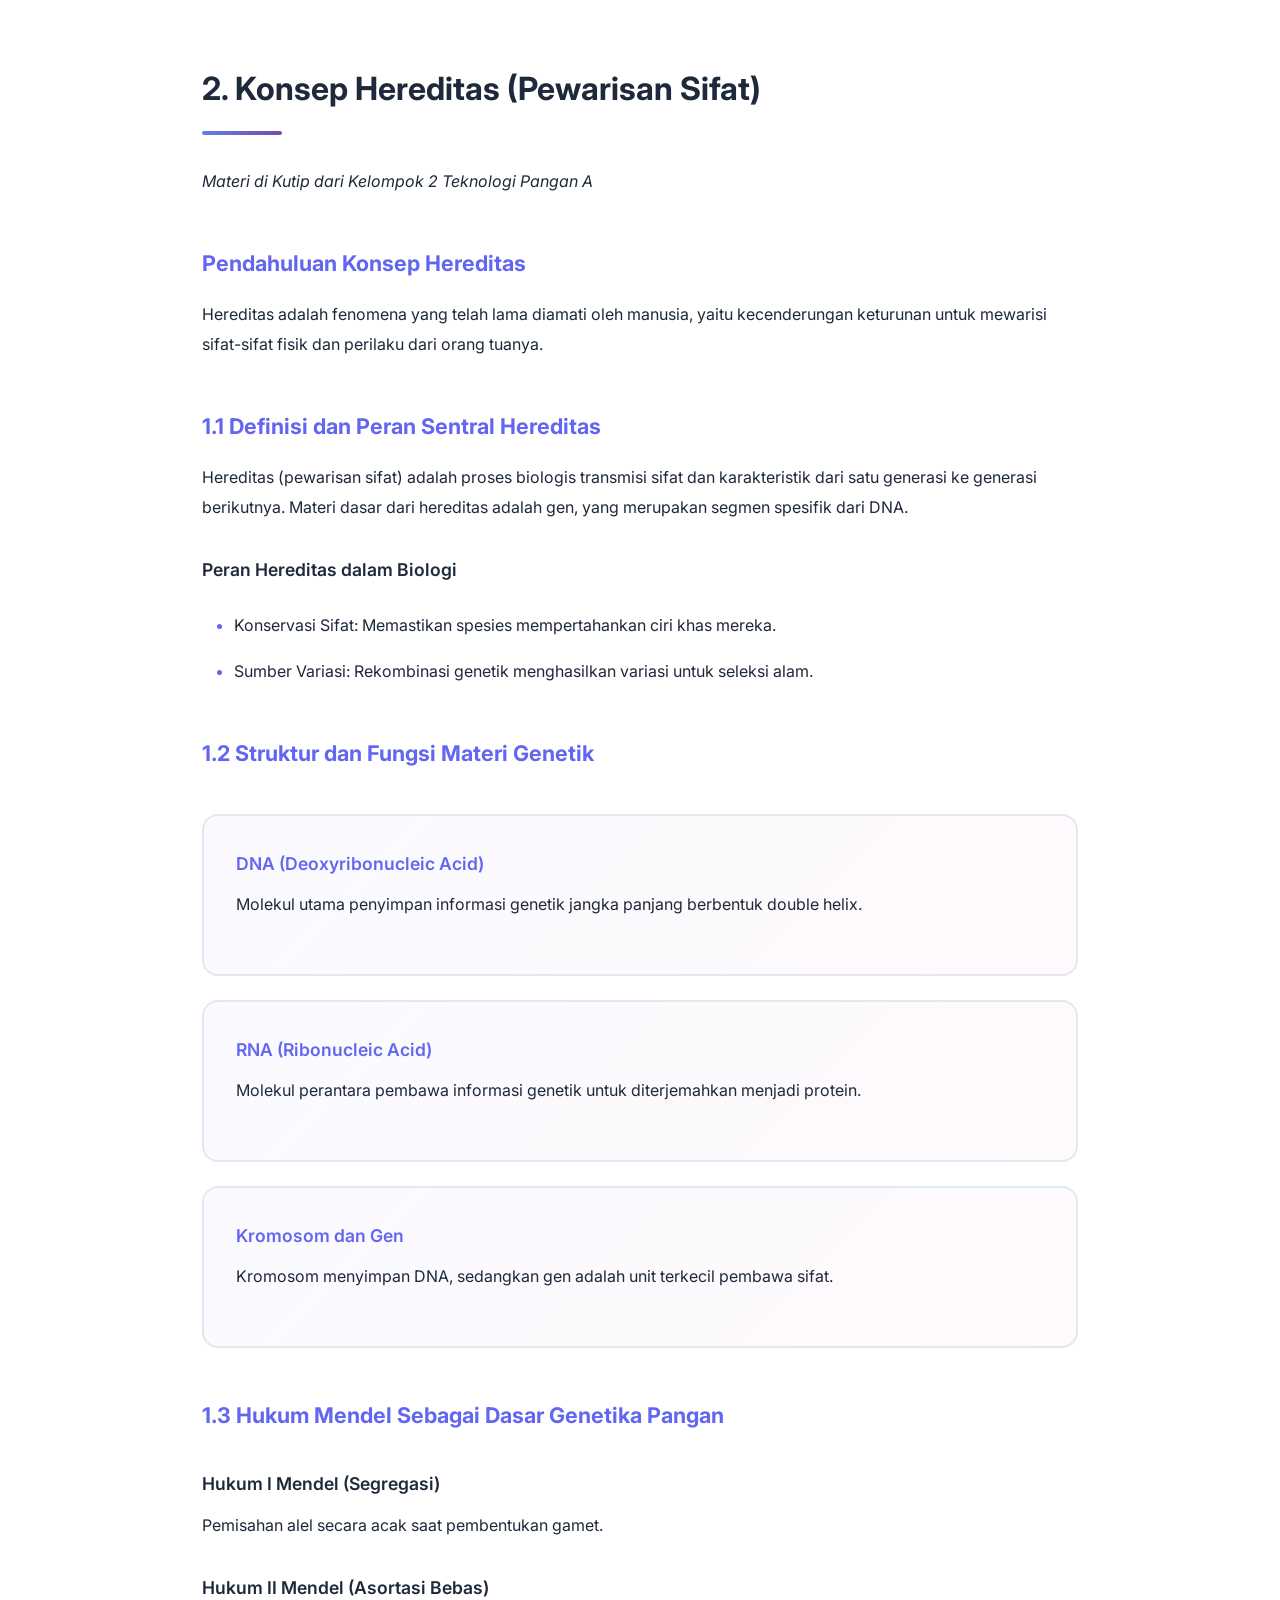
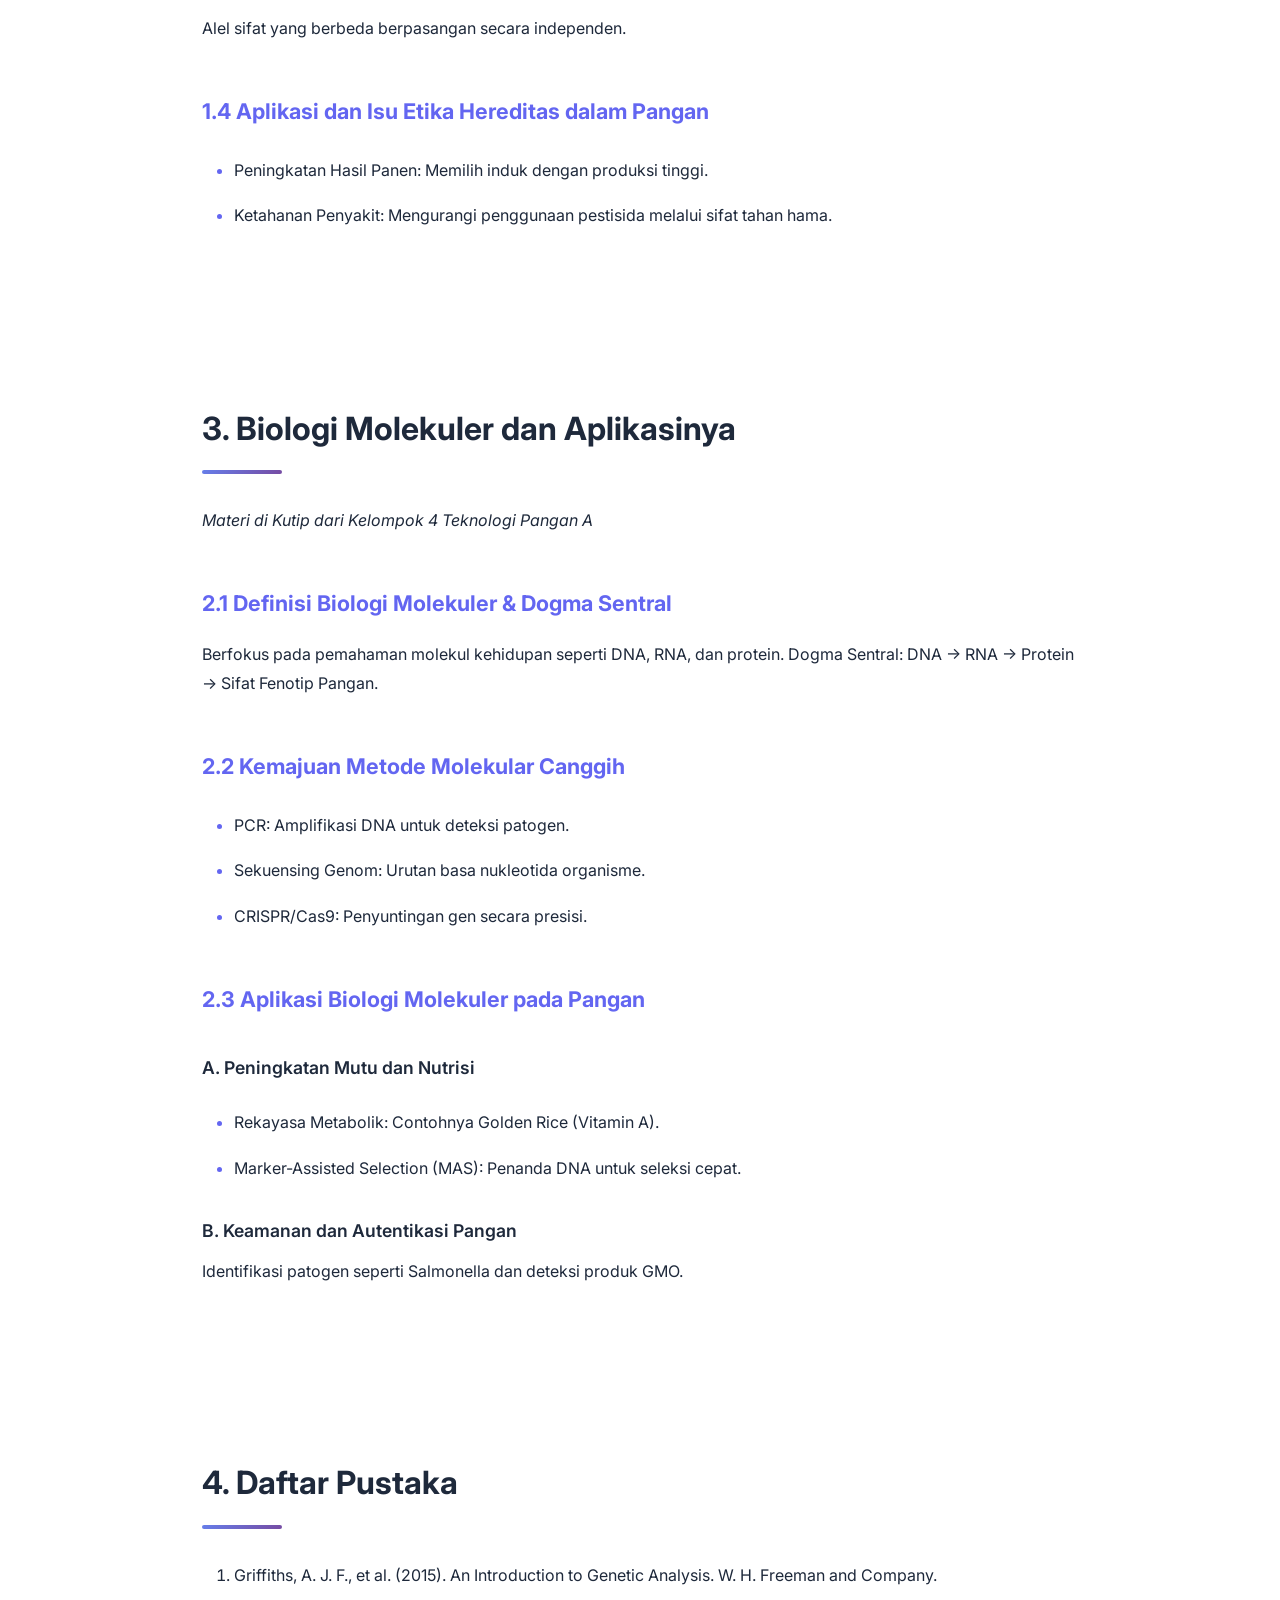
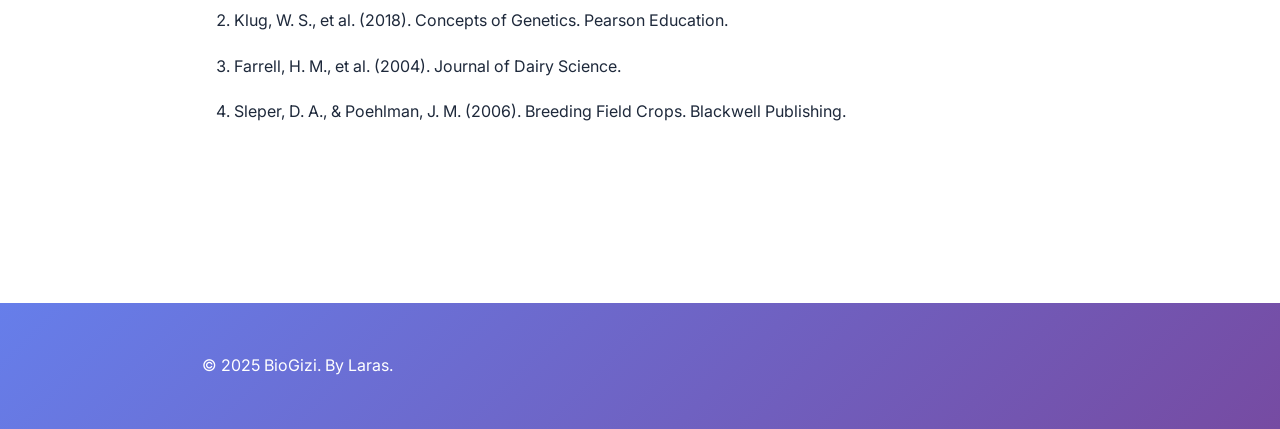
==== commit 01d8a169: "revisi" ====
--- a/index.html
+++ b/index.html
@@ -32,7 +32,7 @@
                 </div>
                 
                 <p class="intro-paragraph fade-in" style="transition-delay: 0.2s;">
-                    Materi Mengutip dari Kelompok
+                    Materi disusun oleh mahasiswa S1 Teknologi Pangan Universitas Muhammadiyah Semarang.
                 </p>
 
                 <h3 class="fade-in">Daftar Isi Utama</h3>
@@ -143,7 +143,7 @@
         <section id="hered-definisi" class="content-section">
             <div class="container">
                 <h2 class="fade-in">2. Konsep Hereditas (Pewarisan Sifat)</h2>
-                <p class="fade-in"><em>Oleh: Kelompok 2</em></p>
+                <p class="fade-in"><em>Materi di Kutip dari Kelompok 2 Teknologi Pangan A</em></p>
                 
                 <h3 class="fade-in">Pendahuluan Konsep Hereditas</h3>
                 <p class="fade-in">
@@ -195,7 +195,7 @@
         <section id="biomol-definisi" class="content-section">
             <div class="container">
                 <h2 class="fade-in">3. Biologi Molekuler dan Aplikasinya</h2>
-                <p class="fade-in"><em>Oleh: Kelompok 4</em></p>
+                <p class="fade-in"><em>Materi di Kutip dari Kelompok 4 Teknologi Pangan A</em></p>
                 
                 <h3 class="fade-in">2.1 Definisi Biologi Molekuler & Dogma Sentral</h3>
                 <p class="fade-in">
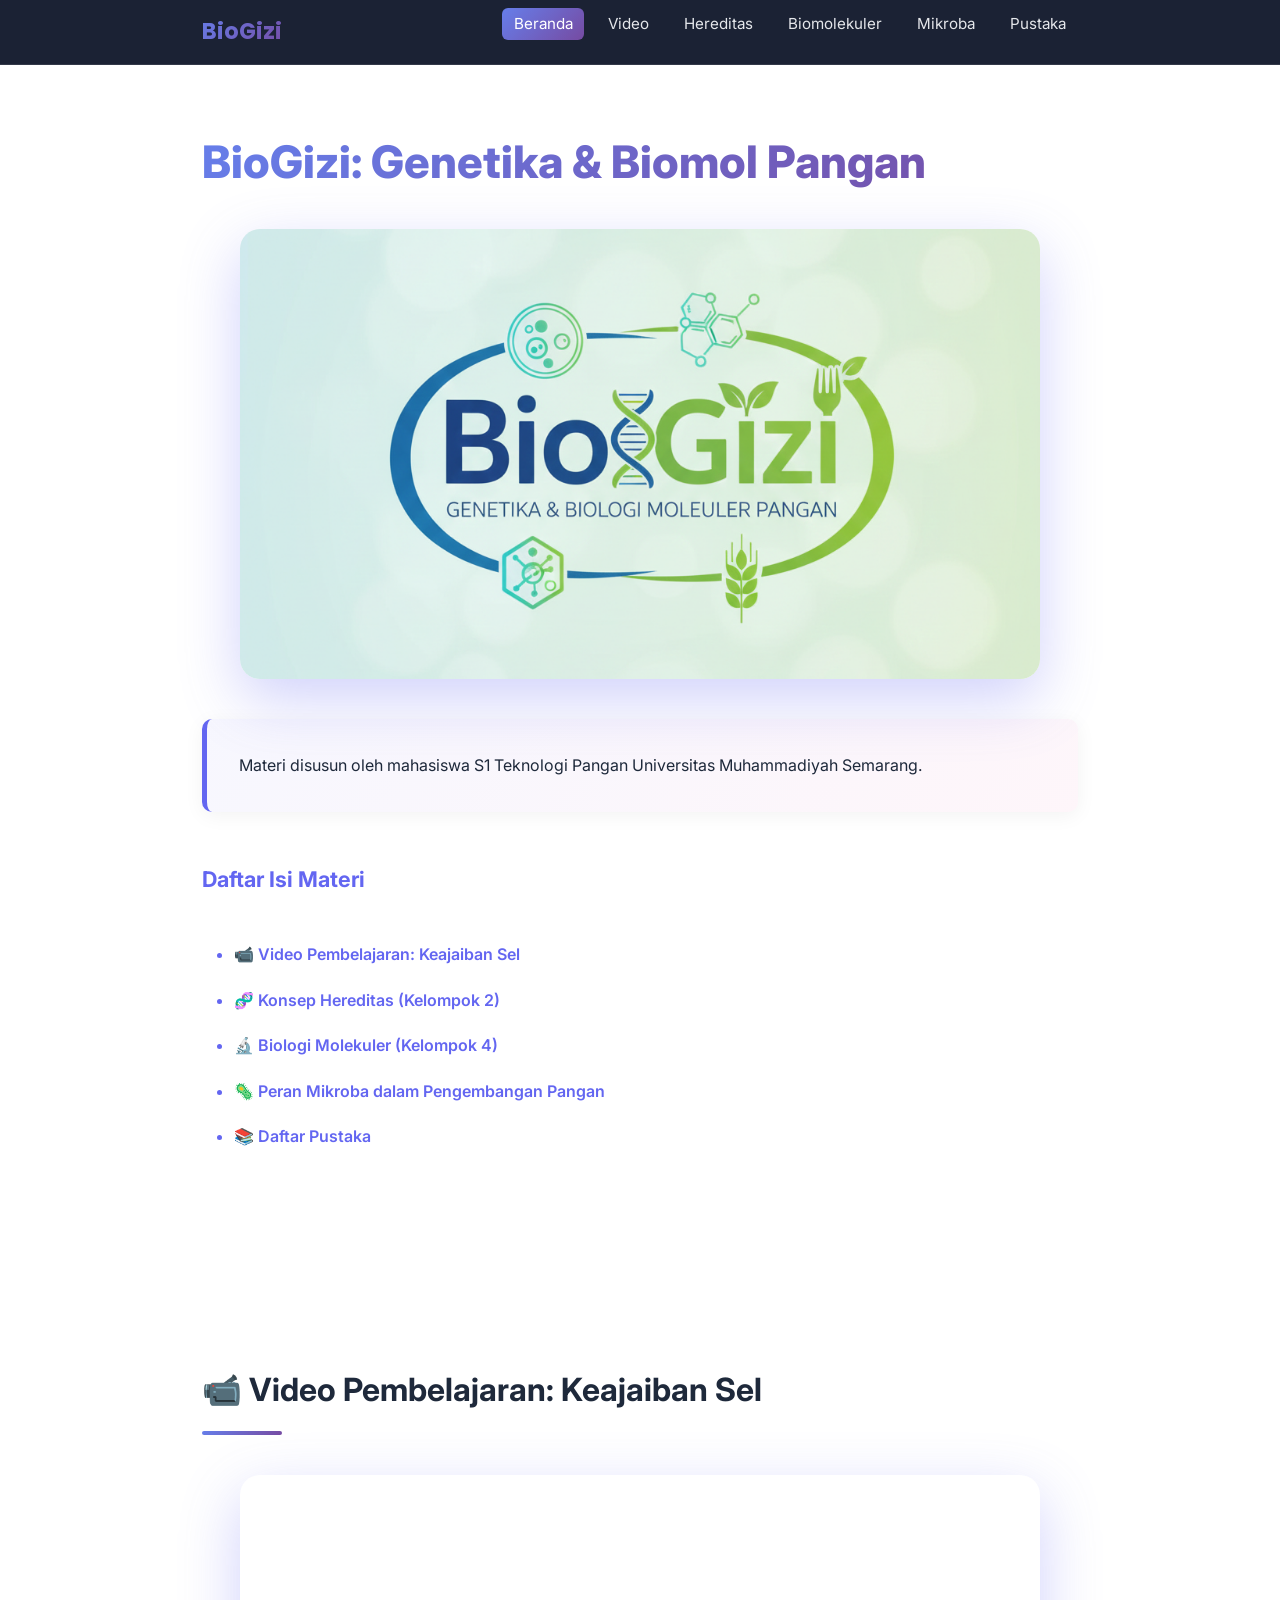
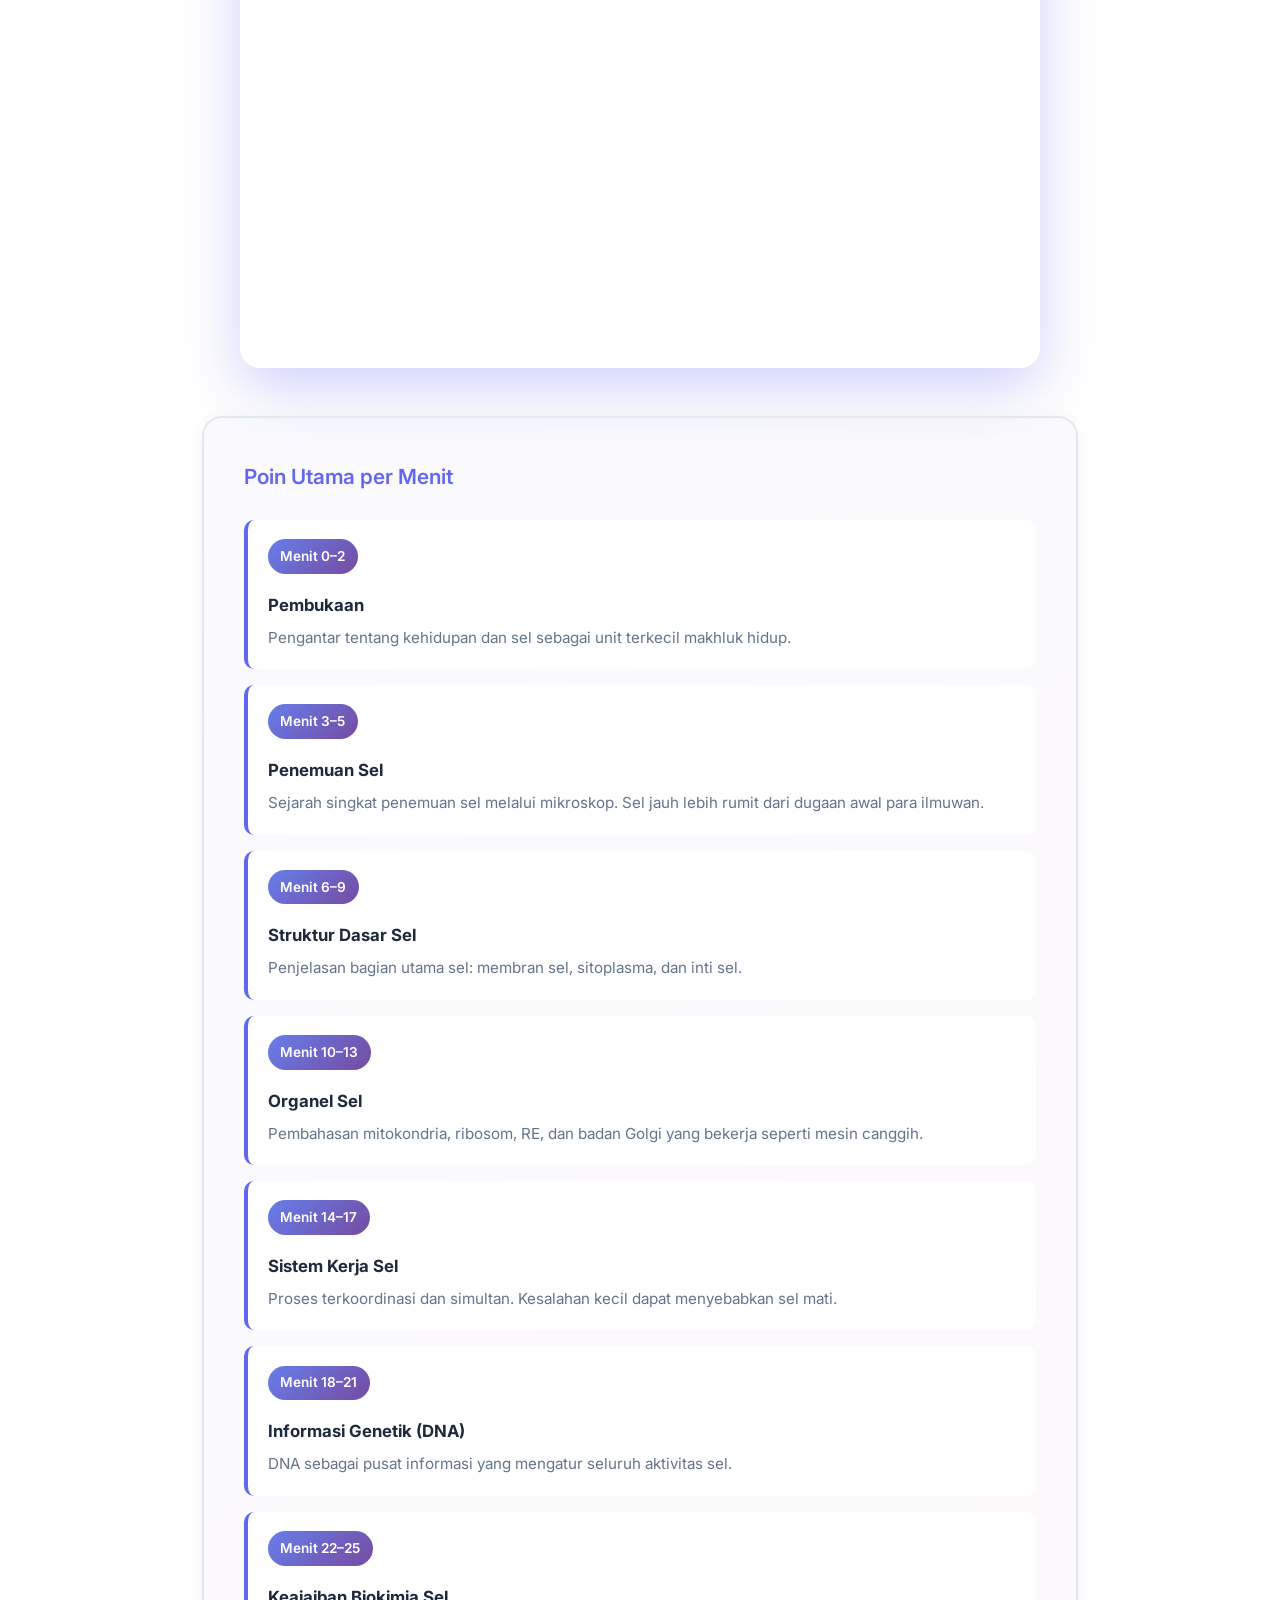
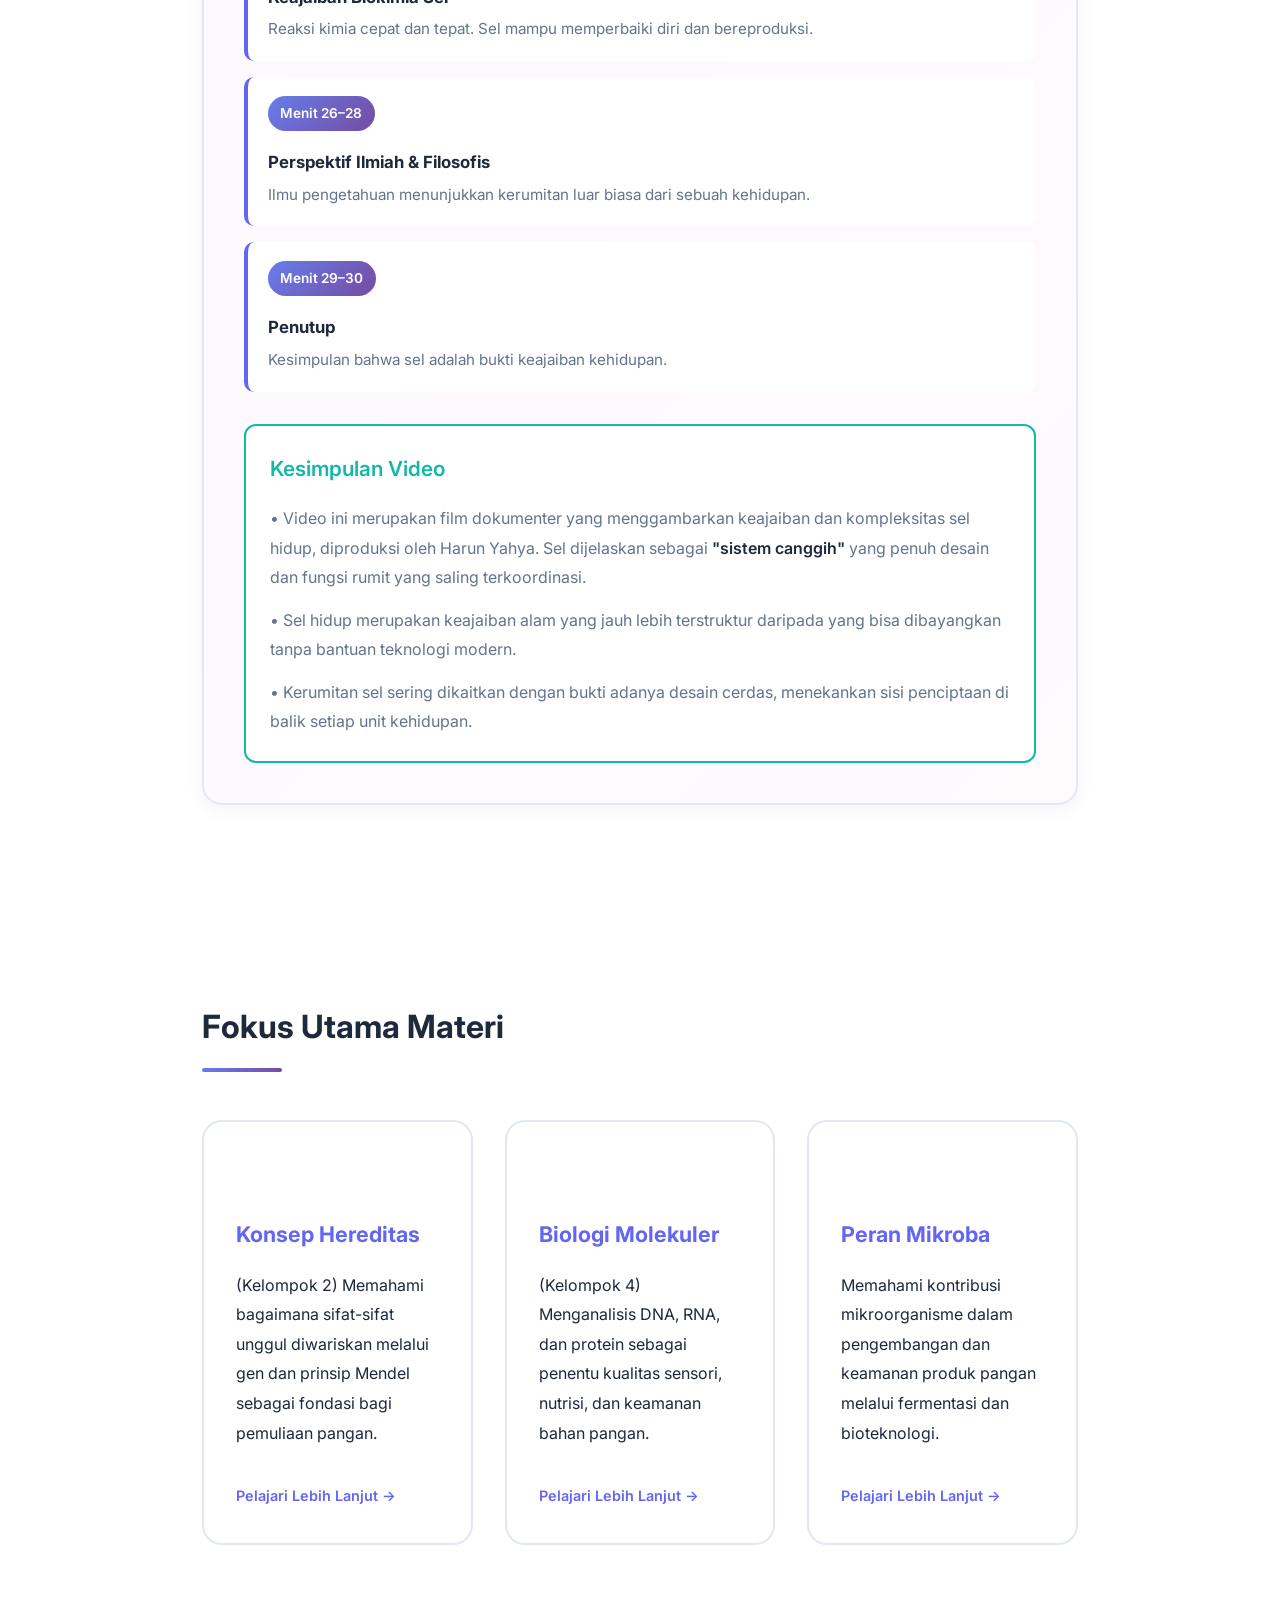
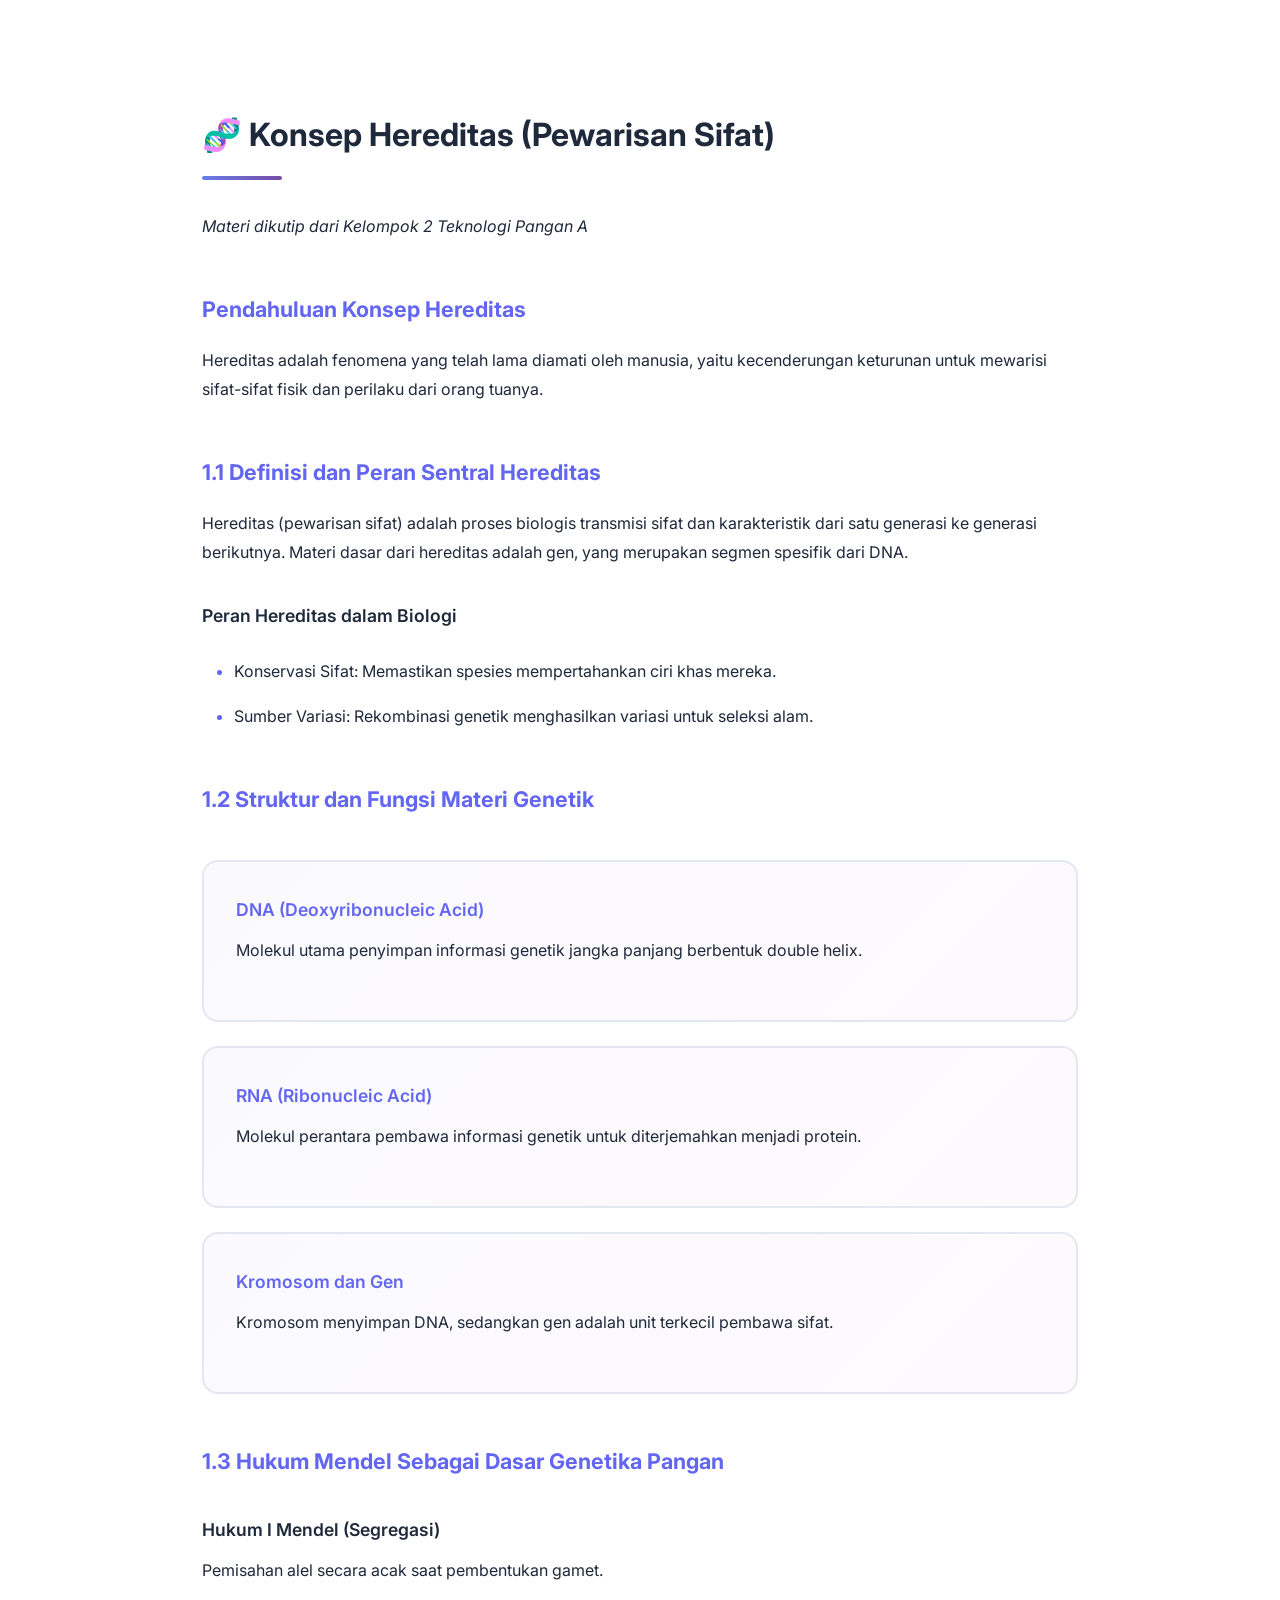
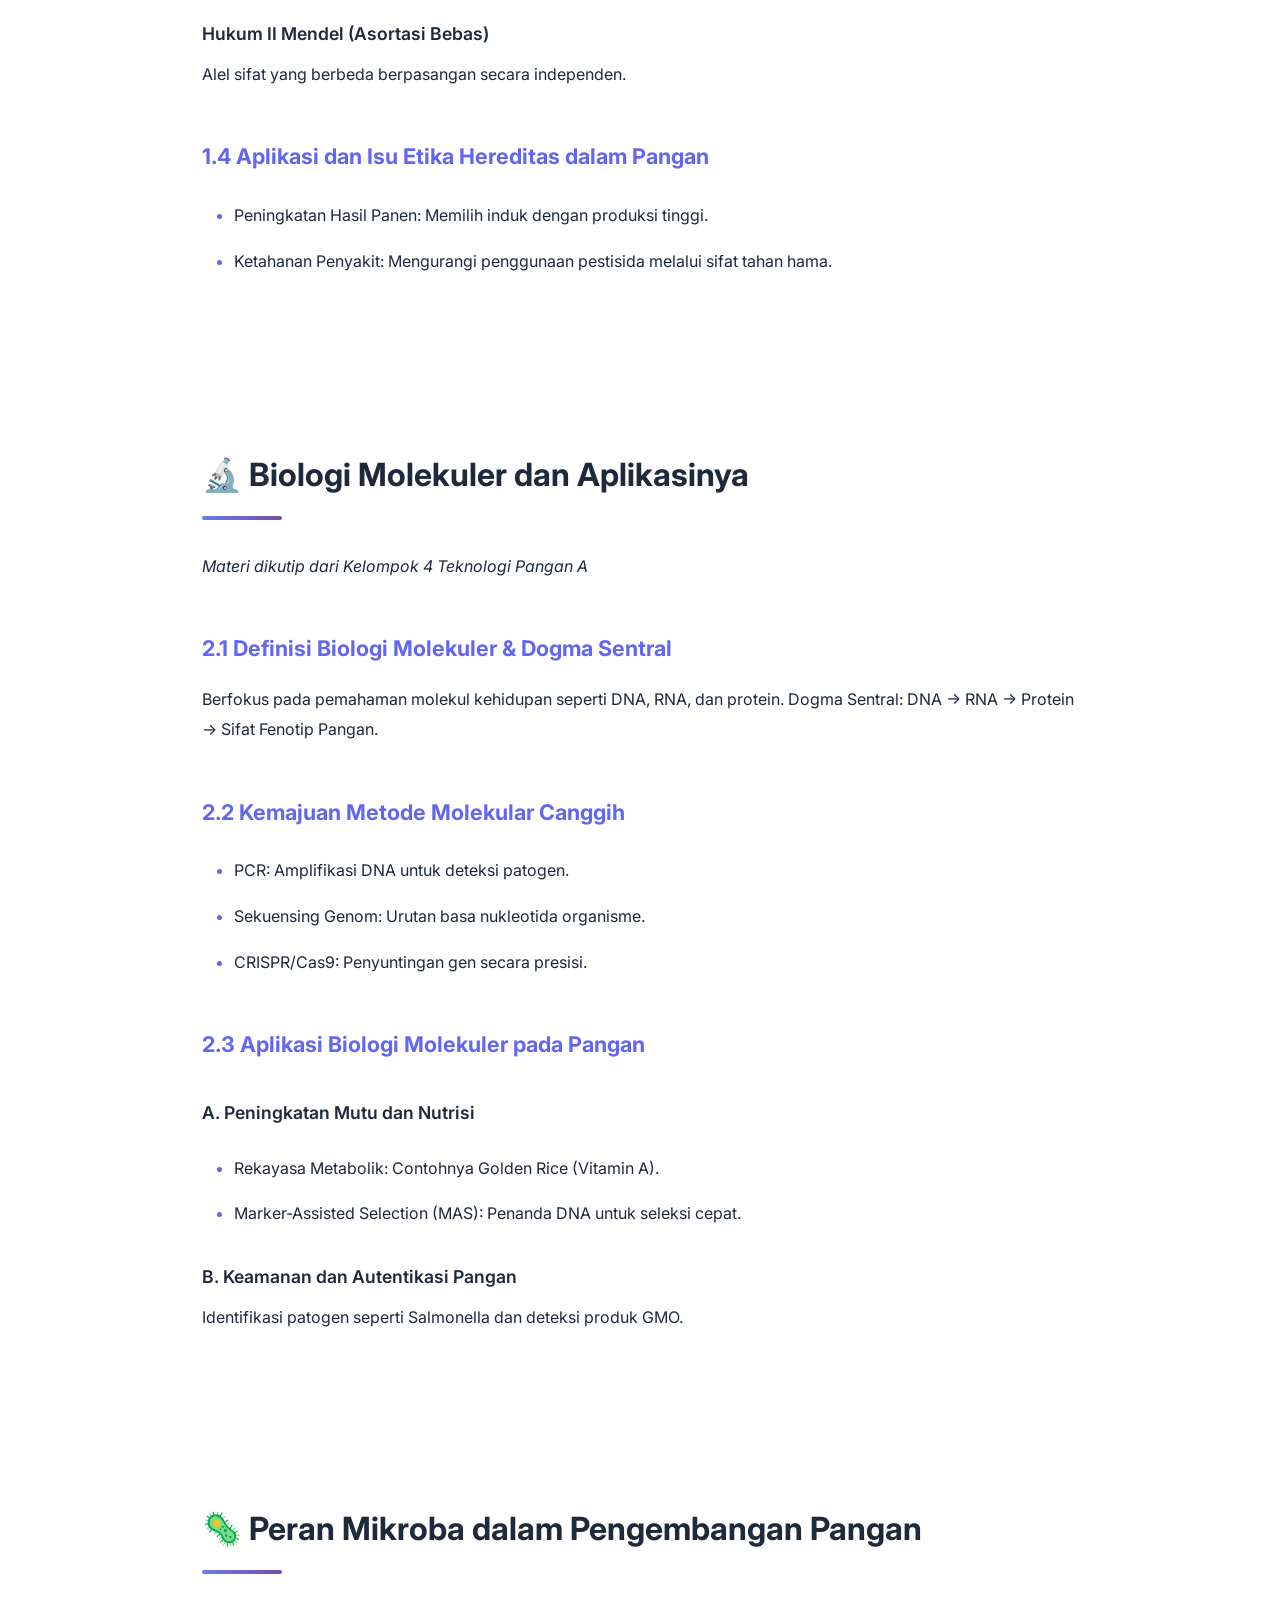
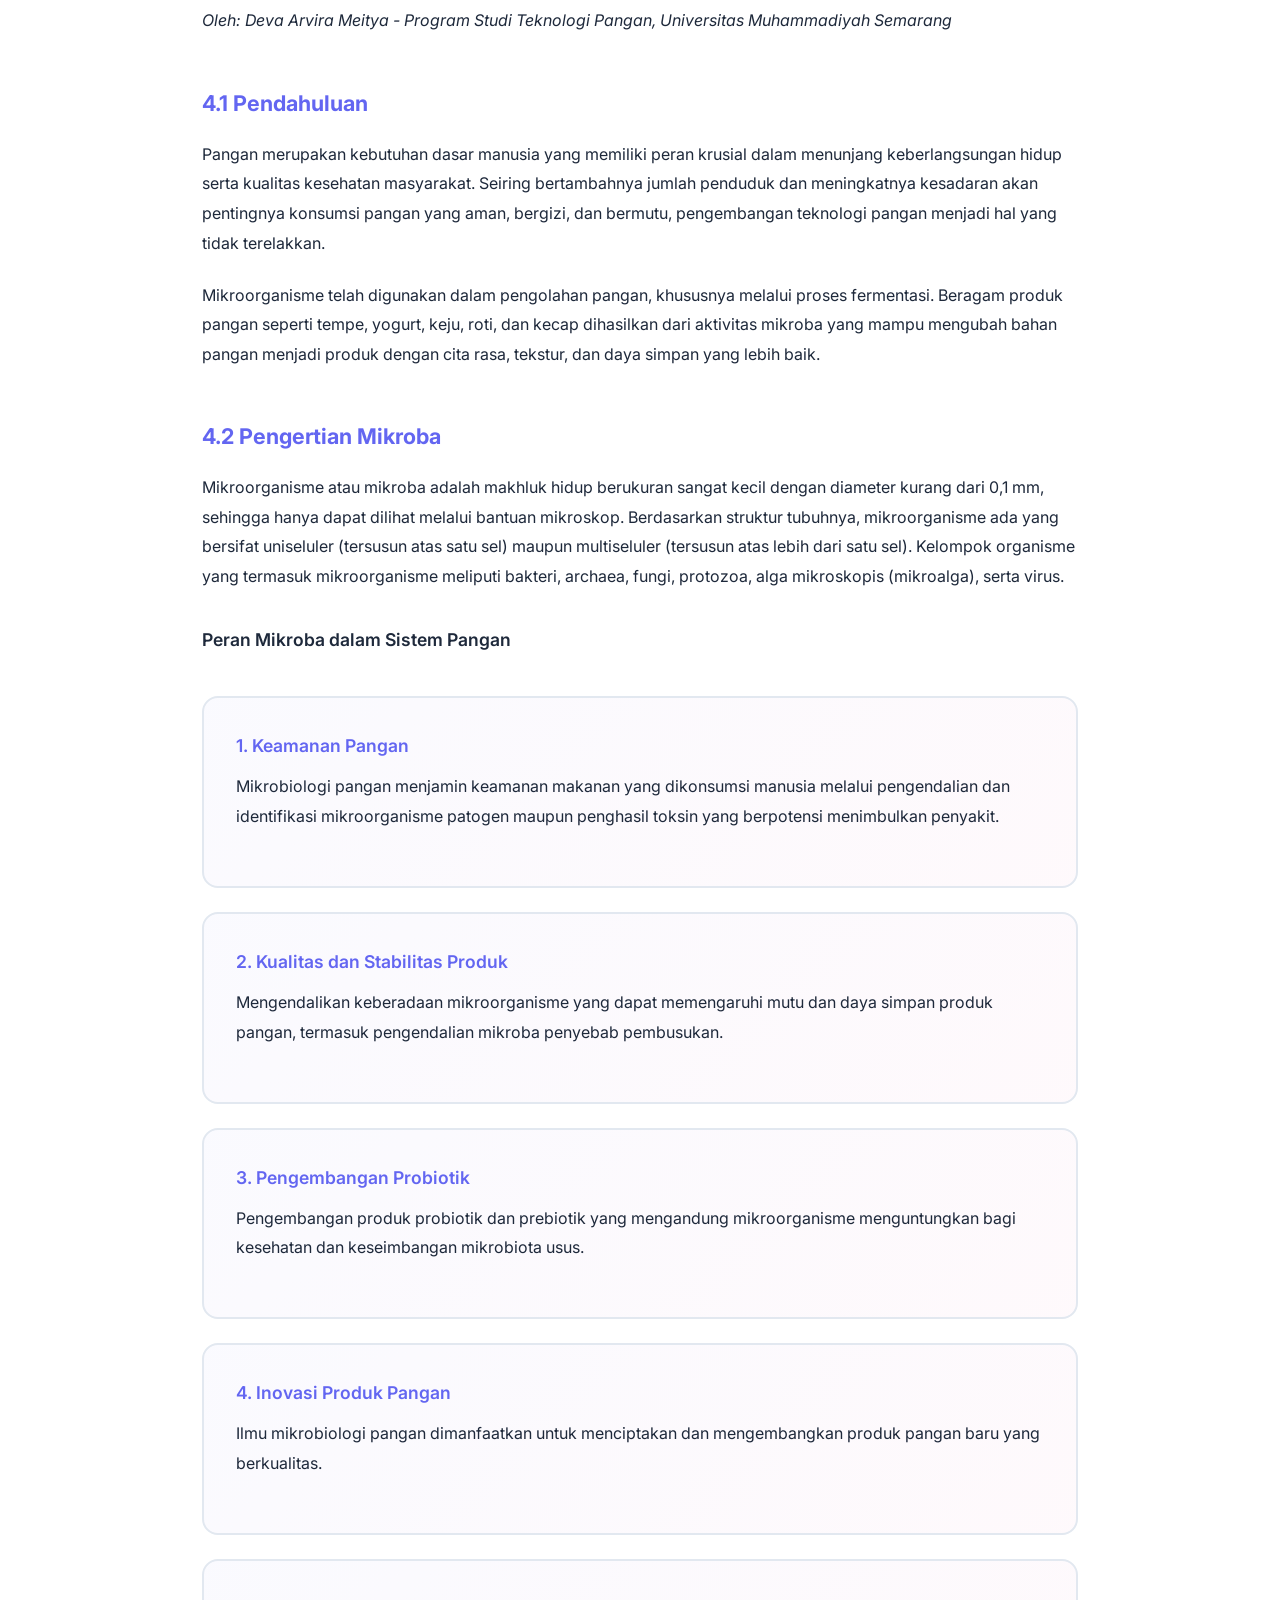
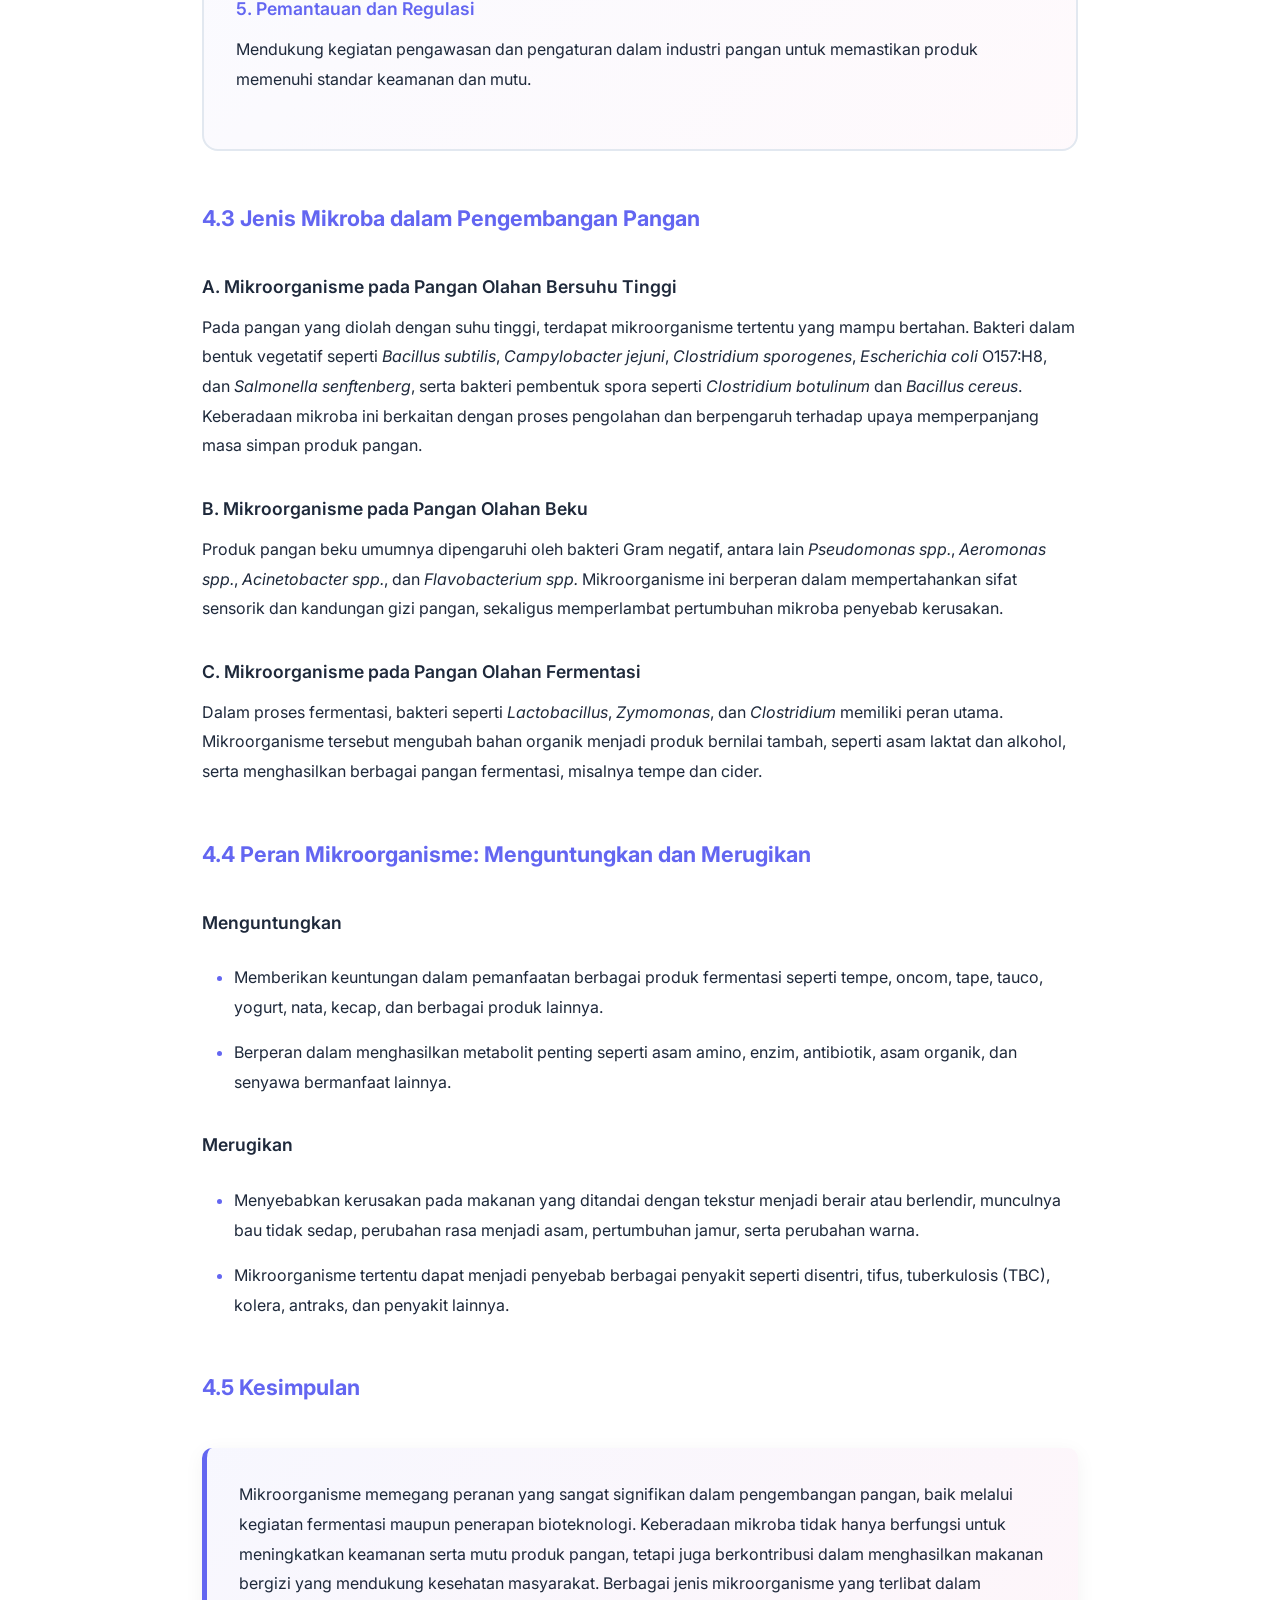
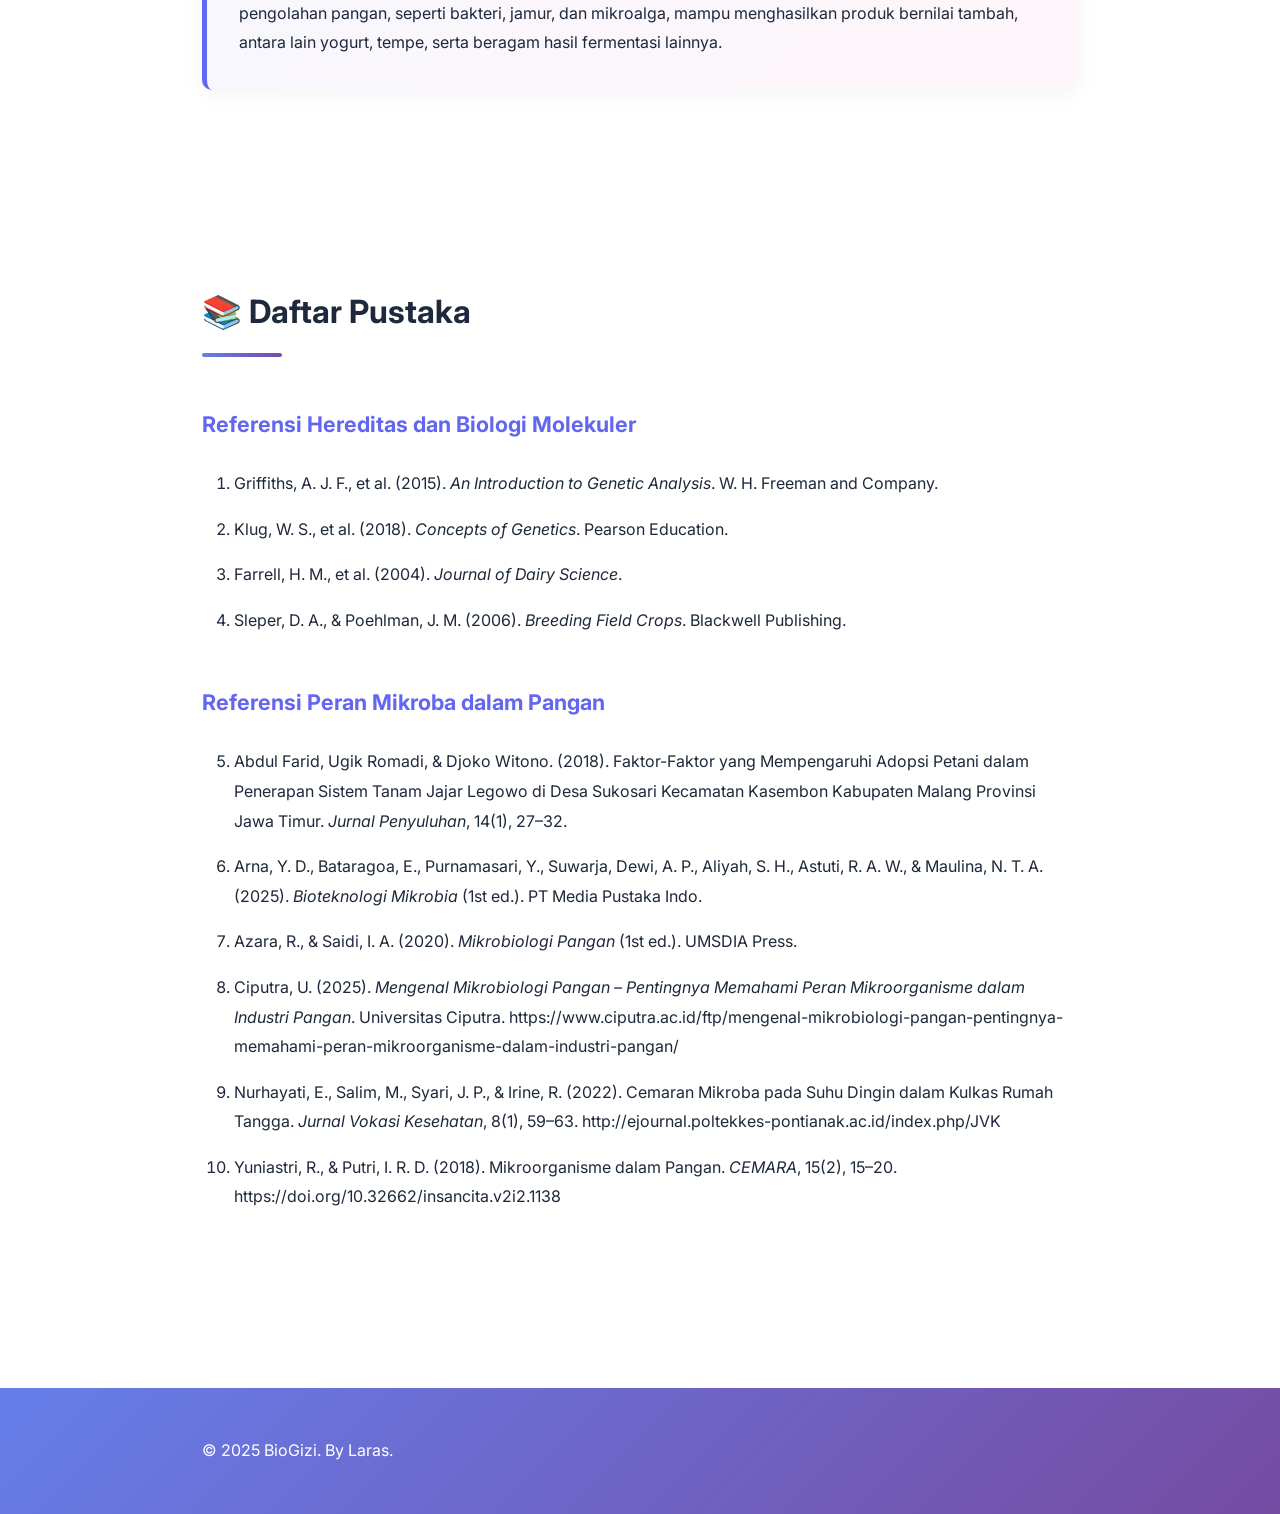
==== commit c66d7e51: "tambahkan micro" ====
--- a/index.html
+++ b/index.html
@@ -3,9 +3,627 @@
 <head>
     <meta charset="UTF-8">
     <meta name="viewport" content="width=device-width, initial-scale=1.0">
-    <title>Website-Bio</title>
-    <link rel="stylesheet" href="claudy.css">
+    <title>BioGizi - Genetika & Biomol Pangan</title>
+    <link href="https://fonts.googleapis.com/css2?family=Inter:wght@300;400;500;600;700;800&family=Poppins:wght@600;700;800&display=swap" rel="stylesheet">
     <link href="https://fonts.googleapis.com/icon?family=Material+Icons" rel="stylesheet">
+    <style>
+/* ==========================================================
+   BioGizi UI - Enhanced & Animated Version
+   ========================================================== */
+
+:root {
+    --primary: #6366f1;
+    --primary-dark: #4f46e5;
+    --secondary: #ec4899;
+    --accent: #14b8a6;
+    --success: #10b981;
+    --text-dark: #1e293b;
+    --text-gray: #64748b;
+    --bg-card: #ffffff;
+    --bg-light: #f8fafc;
+    --border: #e2e8f0;
+    --gradient-1: linear-gradient(135deg, #667eea 0%, #764ba2 100%);
+    --gradient-2: linear-gradient(135deg, #f093fb 0%, #f5576c 100%);
+    --gradient-3: linear-gradient(135deg, #4facfe 0%, #00f2fe 100%);
+}
+
+* {
+    margin: 0;
+    padding: 0;
+    box-sizing: border-box;
+}
+
+body {
+    font-family: Inter, sans-serif;
+    font-size: 16px;
+    line-height: 1.85;
+    color: var(--text-dark);
+    background: #ffffff;
+    overflow-x: hidden;
+}
+
+.container {
+    max-width: 920px;
+    margin: 0 auto;
+    padding: 0 1.4rem;
+}
+
+/* ========== NAVBAR ========== */
+.navbar {
+    position: sticky;
+    top: 0;
+    background: rgba(15,23,42,0.95);
+    backdrop-filter: blur(10px);
+    border-bottom: 1px solid rgba(255,255,255,0.1);
+    z-index: 1000;
+    animation: slideDown 0.6s ease-out;
+}
+
+@keyframes slideDown {
+    from {
+        transform: translateY(-100%);
+        opacity: 0;
+    }
+    to {
+        transform: translateY(0);
+        opacity: 1;
+    }
+}
+
+.navbar .container {
+    display: flex;
+    align-items: center;
+    justify-content: space-between;
+    height: 64px;
+}
+
+.logo {
+    font-family: Poppins, sans-serif;
+    font-size: 1.4rem;
+    font-weight: 700;
+    background: var(--gradient-1);
+    -webkit-background-clip: text;
+    -webkit-text-fill-color: transparent;
+    transition: transform 0.3s ease;
+    cursor: pointer;
+    text-decoration: none;
+}
+
+.logo:hover {
+    transform: scale(1.05);
+}
+
+.navbar nav ul {
+    display: flex;
+    gap: 0.8rem;
+    list-style: none;
+}
+
+.navbar nav a {
+    color: #e5e7eb;
+    font-size: 0.95rem;
+    padding: 0.4rem 0.7rem;
+    text-decoration: none;
+    border-radius: 6px;
+    transition: all 0.3s ease;
+    position: relative;
+}
+
+.navbar nav a::after {
+    content: '';
+    position: absolute;
+    bottom: 0;
+    left: 50%;
+    width: 0;
+    height: 2px;
+    background: var(--primary);
+    transform: translateX(-50%);
+    transition: width 0.3s ease;
+}
+
+.navbar nav a:hover::after {
+    width: 80%;
+}
+
+.navbar nav a.active-link {
+    background: var(--gradient-1);
+    color: #ffffff;
+}
+
+/* ========== PROGRESS BAR ========== */
+.progress-bar {
+    position: fixed;
+    top: 64px;
+    left: 0;
+    height: 3px;
+    background: var(--gradient-1);
+    width: 0%;
+    z-index: 999;
+    transition: width 0.1s ease;
+}
+
+/* ========== HERO IMAGE ========== */
+.hero-image-placeholder {
+    margin: 2.5rem 0;
+    width: 100%;
+    max-width: 800px;
+    margin-left: auto;
+    margin-right: auto;
+    overflow: hidden;
+    border-radius: 20px;
+    box-shadow: 0 20px 60px rgba(99, 102, 241, 0.3);
+    animation: floatAnimation 6s ease-in-out infinite;
+}
+
+@keyframes floatAnimation {
+    0%, 100% {
+        transform: translateY(0px);
+    }
+    50% {
+        transform: translateY(-10px);
+    }
+}
+
+.hero-image-placeholder img {
+    width: 100%;
+    height: auto;
+    display: block;
+    object-fit: cover;
+    aspect-ratio: 16/9;
+    transition: transform 0.5s ease;
+}
+
+.hero-image-placeholder:hover img {
+    transform: scale(1.05);
+}
+
+/* ========== VIDEO CONTAINER ========== */
+.video-container {
+    margin: 2.5rem 0;
+    width: 100%;
+    max-width: 800px;
+    margin-left: auto;
+    margin-right: auto;
+    border-radius: 20px;
+    overflow: hidden;
+    box-shadow: 0 20px 60px rgba(99, 102, 241, 0.3);
+    position: relative;
+    padding-bottom: 56.25%;
+    height: 0;
+}
+
+.video-container iframe {
+    position: absolute;
+    top: 0;
+    left: 0;
+    width: 100%;
+    height: 100%;
+    border: none;
+}
+
+/* ========== VIDEO SUMMARY ========== */
+.video-summary {
+    margin: 3rem 0;
+    padding: 2.5rem;
+    background: linear-gradient(135deg, rgba(99, 102, 241, 0.03) 0%, rgba(236, 72, 153, 0.03) 100%);
+    border: 2px solid var(--border);
+    border-radius: 20px;
+    box-shadow: 0 4px 20px rgba(0,0,0,0.05);
+}
+
+.video-summary h4 {
+    margin-top: 0;
+    margin-bottom: 1.5rem;
+    font-size: 1.3rem;
+    color: var(--primary);
+}
+
+.timeline-grid {
+    display: grid;
+    gap: 1rem;
+    margin-bottom: 2rem;
+}
+
+.timeline-item {
+    padding: 1.2rem;
+    background: white;
+    border-left: 4px solid var(--primary);
+    border-radius: 10px;
+    transition: all 0.3s ease;
+}
+
+.timeline-item:hover {
+    transform: translateX(8px);
+    box-shadow: 0 4px 15px rgba(99, 102, 241, 0.15);
+}
+
+.time-badge {
+    display: inline-block;
+    padding: 0.3rem 0.8rem;
+    background: var(--gradient-1);
+    color: white;
+    font-size: 0.85rem;
+    font-weight: 600;
+    border-radius: 20px;
+    margin-bottom: 0.5rem;
+}
+
+.timeline-item strong {
+    display: block;
+    font-size: 1.05rem;
+    color: var(--text-dark);
+    margin: 0.5rem 0 0.3rem 0;
+}
+
+.timeline-item p {
+    margin: 0;
+    font-size: 0.95rem;
+    color: var(--text-gray);
+    line-height: 1.6;
+}
+
+.video-conclusion {
+    padding: 1.5rem;
+    background: white;
+    border-radius: 12px;
+    border: 2px solid var(--accent);
+}
+
+.video-conclusion h4 {
+    margin-top: 0;
+    margin-bottom: 1rem;
+    color: var(--accent);
+}
+
+.video-conclusion p {
+    margin-bottom: 0.8rem;
+    color: var(--text-gray);
+}
+
+.video-conclusion p:last-child {
+    margin-bottom: 0;
+}
+
+.video-conclusion strong {
+    color: var(--text-dark);
+    font-weight: 600;
+}
+
+/* ========== FADE IN ANIMATIONS ========== */
+.fade-in {
+    opacity: 0;
+    transform: translateY(30px);
+    transition: all 0.8s cubic-bezier(0.16, 1, 0.3, 1);
+}
+
+.fade-in.animate {
+    opacity: 1;
+    transform: translateY(0);
+}
+
+/* ========== SECTIONS ========== */
+.content-section {
+    padding: 4.5rem 0;
+}
+
+/* ========== TYPOGRAPHY ========== */
+h1 {
+    font-size: 2.8rem;
+    font-weight: 800;
+    line-height: 1.15;
+    text-align: left;
+    margin-bottom: 2rem;
+    background: var(--gradient-1);
+    -webkit-background-clip: text;
+    -webkit-text-fill-color: transparent;
+    animation: slideInLeft 0.8s ease-out;
+}
+
+@keyframes slideInLeft {
+    from {
+        opacity: 0;
+        transform: translateX(-50px);
+    }
+    to {
+        opacity: 1;
+        transform: translateX(0);
+    }
+}
+
+h2 {
+    font-size: 2rem;
+    font-weight: 700;
+    margin-bottom: 2rem;
+    position: relative;
+    padding-bottom: 1rem;
+}
+
+h2::after {
+    content: '';
+    position: absolute;
+    bottom: 0;
+    left: 0;
+    width: 80px;
+    height: 4px;
+    background: var(--gradient-1);
+    border-radius: 2px;
+}
+
+h3 {
+    font-size: 1.35rem;
+    font-weight: 700;
+    margin-top: 3rem;
+    margin-bottom: 1rem;
+    color: var(--primary);
+}
+
+h4 {
+    font-size: 1.1rem;
+    font-weight: 600;
+    margin-top: 2rem;
+    margin-bottom: 0.6rem;
+}
+
+p {
+    margin-bottom: 1.4rem;
+    text-align: left;
+}
+
+/* ========== INTRO PARAGRAPH ========== */
+.intro-paragraph {
+    margin: 2.5rem 0 3rem 0;
+    padding: 2rem;
+    background: linear-gradient(135deg, rgba(99, 102, 241, 0.05) 0%, rgba(236, 72, 153, 0.05) 100%);
+    border-left: 5px solid var(--primary);
+    border-radius: 10px;
+    box-shadow: 0 4px 20px rgba(0,0,0,0.05);
+    transition: all 0.3s ease;
+}
+
+.intro-paragraph:hover {
+    transform: translateX(5px);
+    box-shadow: 0 8px 30px rgba(99, 102, 241, 0.15);
+}
+
+/* ========== TRIO CARDS ========== */
+.trio-column-container {
+    display: grid;
+    grid-template-columns: repeat(3, 1fr);
+    gap: 2rem;
+    margin: 3rem 0 1rem 0;
+}
+
+.trio-card {
+    padding: 2rem;
+    border: 2px solid var(--border);
+    border-radius: 20px;
+    background: white;
+    transition: all 0.4s cubic-bezier(0.16, 1, 0.3, 1);
+    position: relative;
+    overflow: hidden;
+}
+
+.trio-card::before {
+    content: '';
+    position: absolute;
+    top: 0;
+    left: 0;
+    right: 0;
+    height: 4px;
+    background: var(--gradient-1);
+    transform: scaleX(0);
+    transition: transform 0.4s ease;
+}
+
+.trio-card:hover::before {
+    transform: scaleX(1);
+}
+
+.trio-card:hover {
+    transform: translateY(-10px);
+    border-color: var(--primary);
+    box-shadow: 0 20px 40px rgba(99, 102, 241, 0.2);
+}
+
+.trio-card h3 {
+    margin-top: 0;
+    transition: color 0.3s ease;
+}
+
+.trio-card:hover h3 {
+    color: var(--primary-dark);
+}
+
+.trio-card .material-icons {
+    font-size: 3rem;
+    margin-bottom: 0.8rem;
+    background: var(--gradient-1);
+    -webkit-background-clip: text;
+    -webkit-text-fill-color: transparent;
+    transition: transform 0.4s ease;
+    animation: pulse 2s ease-in-out infinite;
+}
+
+@keyframes pulse {
+    0%, 100% {
+        transform: scale(1);
+    }
+    50% {
+        transform: scale(1.05);
+    }
+}
+
+.trio-card:hover .material-icons {
+    transform: scale(1.2) rotate(5deg);
+    animation: none;
+}
+
+.trio-link {
+    display: inline-flex;
+    align-items: center;
+    margin-top: 0.8rem;
+    font-size: 0.9rem;
+    color: var(--primary);
+    text-decoration: none;
+    font-weight: 600;
+    transition: all 0.3s ease;
+}
+
+.trio-link:hover {
+    transform: translateX(5px);
+    color: var(--primary-dark);
+}
+
+/* ========== GS CARDS ========== */
+.gs-card-container {
+    margin: 2.5rem 0;
+    display: grid;
+    gap: 1.5rem;
+}
+
+.gs-card.minimal {
+    padding: 2rem;
+    background: linear-gradient(135deg, rgba(99, 102, 241, 0.03) 0%, rgba(236, 72, 153, 0.03) 100%);
+    border: 2px solid var(--border);
+    border-radius: 16px;
+    transition: all 0.3s ease;
+}
+
+.gs-card.minimal:hover {
+    border-color: var(--primary);
+    transform: translateX(10px);
+    box-shadow: 0 10px 30px rgba(99, 102, 241, 0.1);
+}
+
+.gs-card h4 {
+    color: var(--primary);
+    margin-top: 0;
+}
+
+/* ========== LISTS ========== */
+ul, ol {
+    margin: 1.5rem 0;
+    padding-left: 2rem;
+}
+
+li {
+    margin-bottom: 1rem;
+    position: relative;
+    transition: transform 0.3s ease;
+}
+
+li:hover {
+    transform: translateX(5px);
+}
+
+ul li::marker {
+    color: var(--primary);
+}
+
+.intro-list {
+    margin: 2.5rem 0 4rem 0;
+}
+
+.intro-list a {
+    color: var(--primary);
+    text-decoration: none;
+    font-weight: 600;
+    transition: all 0.3s ease;
+}
+
+.intro-list a:hover {
+    color: var(--primary-dark);
+    text-decoration: underline;
+}
+
+/* ========== FOOTER ========== */
+footer {
+    margin-top: 5rem;
+    padding: 3rem 0;
+    background: linear-gradient(135deg, #667eea 0%, #764ba2 100%);
+    color: white;
+    text-align: center;
+}
+
+footer p {
+    margin: 0;
+}
+
+/* ========== RESPONSIVE ========== */
+@media (max-width: 768px) {
+    .container { 
+        max-width: 100%;
+        padding: 0 1rem;
+    }
+    
+    h1 { 
+        font-size: 2rem;
+    }
+    
+    h2 { 
+        font-size: 1.6rem;
+    }
+    
+    .trio-column-container { 
+        grid-template-columns: 1fr;
+        gap: 1.5rem;
+    }
+
+    .navbar nav ul { 
+        gap: 0.3rem;
+    }
+
+    .navbar nav a {
+        font-size: 0.75rem;
+        padding: 0.3rem 0.4rem;
+    }
+
+    .hero-image-placeholder {
+        margin: 1.5rem 0;
+        border-radius: 12px;
+    }
+
+    .hero-image-placeholder img {
+        aspect-ratio: 4/3;
+    }
+
+    .video-container {
+        margin: 1.5rem 0;
+        border-radius: 12px;
+    }
+
+    .video-summary {
+        padding: 1.5rem;
+        margin: 2rem 0;
+    }
+
+    .timeline-item {
+        padding: 1rem;
+    }
+
+    .video-conclusion {
+        padding: 1.2rem;
+    }
+}
+
+@media (max-width: 480px) {
+    h1 {
+        font-size: 1.6rem;
+    }
+
+    h2 {
+        font-size: 1.3rem;
+    }
+
+    .intro-paragraph {
+        padding: 1.5rem;
+    }
+
+    .trio-card {
+        padding: 1.5rem;
+    }
+}
+    </style>
 </head>
 <body>
     <div class="progress-bar" id="progressBar"></div>
@@ -16,7 +634,11 @@
             <nav>
                 <ul>
                     <li><a href="#beranda">Beranda</a></li>
-                    <li><a href="#layanan">Layanan</a></li>
+                    <li><a href="#video-materi">Video</a></li>
+                    <li><a href="#hered-definisi">Hereditas</a></li>
+                    <li><a href="#biomol-definisi">Biomolekuler</a></li>
+                    <li><a href="#mikroba-definisi">Mikroba</a></li>
+                    <li><a href="#dafpus">Pustaka</a></li>
                 </ul>
             </nav>
         </div>
@@ -35,19 +657,20 @@
                     Materi disusun oleh mahasiswa S1 Teknologi Pangan Universitas Muhammadiyah Semarang.
                 </p>
 
-                <h3 class="fade-in">Daftar Isi Utama</h3>
+                <h3 class="fade-in">Daftar Isi Materi</h3>
                 <ul class="intro-list fade-in" style="transition-delay: 0.3s;">
-                    <li><a href="#video-materi">1. Video Pembelajaran: Keajaiban Sel</a></li>
-                    <li><a href="#hered-definisi">2. Konsep Hereditas (Kelompok 2)</a></li>
-                    <li><a href="#biomol-definisi">3. Biologi Molekuler (Kelompok 4)</a></li>
-                    <li><a href="#dafpus">4. Daftar Pustaka</a></li>
+                    <li><a href="#video-materi">📹 Video Pembelajaran: Keajaiban Sel</a></li>
+                    <li><a href="#hered-definisi">🧬 Konsep Hereditas (Kelompok 2)</a></li>
+                    <li><a href="#biomol-definisi">🔬 Biologi Molekuler (Kelompok 4)</a></li>
+                    <li><a href="#mikroba-definisi">🦠 Peran Mikroba dalam Pengembangan Pangan</a></li>
+                    <li><a href="#dafpus">📚 Daftar Pustaka</a></li>
                 </ul>
             </div>
         </section>
 
         <section id="video-materi" class="content-section">
             <div class="container">
-                <h2 class="fade-in">1. Video Pembelajaran: Keajaiban Sel</h2>
+                <h2 class="fade-in">📹 Video Pembelajaran: Keajaiban Sel</h2>
                 <div class="video-container fade-in">
                     <iframe src="https://www.youtube.com/embed/Hs9TP21yyXM" title="Keajaiban Alam Sel" allow="accelerometer; autoplay; clipboard-write; encrypted-media; gyroscope; picture-in-picture" allowfullscreen></iframe>
                 </div>
@@ -131,10 +754,10 @@
                     </div>
                     
                     <div class="trio-card fade-in" style="transition-delay: 0.2s;">
-                        <span class="material-icons">menu_book</span>
-                        <h3>Daftar Pustaka</h3>
-                        <p>Melihat daftar pustaka yang menjadi referensi materi ini.</p>
-                        <a href="#dafpus" class="trio-link">Lihat daftar →</a>
+                        <span class="material-icons">biotech</span>
+                        <h3>Peran Mikroba</h3>
+                        <p>Memahami kontribusi mikroorganisme dalam pengembangan dan keamanan produk pangan melalui fermentasi dan bioteknologi.</p>
+                        <a href="#mikroba-definisi" class="trio-link">Pelajari Lebih Lanjut →</a>
                     </div>
                 </div>
             </div>
@@ -142,8 +765,8 @@
         
         <section id="hered-definisi" class="content-section">
             <div class="container">
-                <h2 class="fade-in">2. Konsep Hereditas (Pewarisan Sifat)</h2>
-                <p class="fade-in"><em>Materi di Kutip dari Kelompok 2 Teknologi Pangan A</em></p>
+                <h2 class="fade-in">🧬 Konsep Hereditas (Pewarisan Sifat)</h2>
+                <p class="fade-in"><em>Materi dikutip dari Kelompok 2 Teknologi Pangan A</em></p>
                 
                 <h3 class="fade-in">Pendahuluan Konsep Hereditas</h3>
                 <p class="fade-in">
@@ -194,8 +817,8 @@
 
         <section id="biomol-definisi" class="content-section">
             <div class="container">
-                <h2 class="fade-in">3. Biologi Molekuler dan Aplikasinya</h2>
-                <p class="fade-in"><em>Materi di Kutip dari Kelompok 4 Teknologi Pangan A</em></p>
+                <h2 class="fade-in">🔬 Biologi Molekuler dan Aplikasinya</h2>
+                <p class="fade-in"><em>Materi dikutip dari Kelompok 4 Teknologi Pangan A</em></p>
                 
                 <h3 class="fade-in">2.1 Definisi Biologi Molekuler & Dogma Sentral</h3>
                 <p class="fade-in">
@@ -221,14 +844,106 @@
             </div>
         </section>
         
+        <section id="mikroba-definisi" class="content-section">
+            <div class="container">
+                <h2 class="fade-in">🦠 Peran Mikroba dalam Pengembangan Pangan</h2>
+                <p class="fade-in"><em>Oleh: Deva Arvira Meitya - Program Studi Teknologi Pangan, Universitas Muhammadiyah Semarang</em></p>
+                
+                <h3 class="fade-in">4.1 Pendahuluan</h3>
+                <p class="fade-in">
+                    Pangan merupakan kebutuhan dasar manusia yang memiliki peran krusial dalam menunjang keberlangsungan hidup serta kualitas kesehatan masyarakat. Seiring bertambahnya jumlah penduduk dan meningkatnya kesadaran akan pentingnya konsumsi pangan yang aman, bergizi, dan bermutu, pengembangan teknologi pangan menjadi hal yang tidak terelakkan.
+                </p>
+                <p class="fade-in">
+                    Mikroorganisme telah digunakan dalam pengolahan pangan, khususnya melalui proses fermentasi. Beragam produk pangan seperti tempe, yogurt, keju, roti, dan kecap dihasilkan dari aktivitas mikroba yang mampu mengubah bahan pangan menjadi produk dengan cita rasa, tekstur, dan daya simpan yang lebih baik.
+                </p>
+
+                <h3 class="fade-in">4.2 Pengertian Mikroba</h3>
+                <p class="fade-in">
+                    Mikroorganisme atau mikroba adalah makhluk hidup berukuran sangat kecil dengan diameter kurang dari 0,1 mm, sehingga hanya dapat dilihat melalui bantuan mikroskop. Berdasarkan struktur tubuhnya, mikroorganisme ada yang bersifat uniseluler (tersusun atas satu sel) maupun multiseluler (tersusun atas lebih dari satu sel). Kelompok organisme yang termasuk mikroorganisme meliputi bakteri, archaea, fungi, protozoa, alga mikroskopis (mikroalga), serta virus.
+                </p>
+
+                <h4 class="fade-in">Peran Mikroba dalam Sistem Pangan</h4>
+                <div class="gs-card-container fade-in">
+                    <div class="gs-card minimal fade-in">
+                        <h4>1. Keamanan Pangan</h4>
+                        <p>Mikrobiologi pangan menjamin keamanan makanan yang dikonsumsi manusia melalui pengendalian dan identifikasi mikroorganisme patogen maupun penghasil toksin yang berpotensi menimbulkan penyakit.</p>
+                    </div>
+                    <div class="gs-card minimal fade-in" style="transition-delay: 0.1s;">
+                        <h4>2. Kualitas dan Stabilitas Produk</h4>
+                        <p>Mengendalikan keberadaan mikroorganisme yang dapat memengaruhi mutu dan daya simpan produk pangan, termasuk pengendalian mikroba penyebab pembusukan.</p>
+                    </div>
+                    <div class="gs-card minimal fade-in" style="transition-delay: 0.2s;">
+                        <h4>3. Pengembangan Probiotik</h4>
+                        <p>Pengembangan produk probiotik dan prebiotik yang mengandung mikroorganisme menguntungkan bagi kesehatan dan keseimbangan mikrobiota usus.</p>
+                    </div>
+                    <div class="gs-card minimal fade-in" style="transition-delay: 0.3s;">
+                        <h4>4. Inovasi Produk Pangan</h4>
+                        <p>Ilmu mikrobiologi pangan dimanfaatkan untuk menciptakan dan mengembangkan produk pangan baru yang berkualitas.</p>
+                    </div>
+                    <div class="gs-card minimal fade-in" style="transition-delay: 0.4s;">
+                        <h4>5. Pemantauan dan Regulasi</h4>
+                        <p>Mendukung kegiatan pengawasan dan pengaturan dalam industri pangan untuk memastikan produk memenuhi standar keamanan dan mutu.</p>
+                    </div>
+                </div>
+
+                <h3 class="fade-in">4.3 Jenis Mikroba dalam Pengembangan Pangan</h3>
+                
+                <h4 class="fade-in">A. Mikroorganisme pada Pangan Olahan Bersuhu Tinggi</h4>
+                <p class="fade-in">
+                    Pada pangan yang diolah dengan suhu tinggi, terdapat mikroorganisme tertentu yang mampu bertahan. Bakteri dalam bentuk vegetatif seperti <em>Bacillus subtilis</em>, <em>Campylobacter jejuni</em>, <em>Clostridium sporogenes</em>, <em>Escherichia coli</em> O157:H8, dan <em>Salmonella senftenberg</em>, serta bakteri pembentuk spora seperti <em>Clostridium botulinum</em> dan <em>Bacillus cereus</em>. Keberadaan mikroba ini berkaitan dengan proses pengolahan dan berpengaruh terhadap upaya memperpanjang masa simpan produk pangan.
+                </p>
+
+                <h4 class="fade-in">B. Mikroorganisme pada Pangan Olahan Beku</h4>
+                <p class="fade-in">
+                    Produk pangan beku umumnya dipengaruhi oleh bakteri Gram negatif, antara lain <em>Pseudomonas spp.</em>, <em>Aeromonas spp.</em>, <em>Acinetobacter spp.</em>, dan <em>Flavobacterium spp.</em> Mikroorganisme ini berperan dalam mempertahankan sifat sensorik dan kandungan gizi pangan, sekaligus memperlambat pertumbuhan mikroba penyebab kerusakan.
+                </p>
+
+                <h4 class="fade-in">C. Mikroorganisme pada Pangan Olahan Fermentasi</h4>
+                <p class="fade-in">
+                    Dalam proses fermentasi, bakteri seperti <em>Lactobacillus</em>, <em>Zymomonas</em>, dan <em>Clostridium</em> memiliki peran utama. Mikroorganisme tersebut mengubah bahan organik menjadi produk bernilai tambah, seperti asam laktat dan alkohol, serta menghasilkan berbagai pangan fermentasi, misalnya tempe dan cider.
+                </p>
+
+                <h3 class="fade-in">4.4 Peran Mikroorganisme: Menguntungkan dan Merugikan</h3>
+                
+                <h4 class="fade-in">Menguntungkan</h4>
+                <ul class="fade-in">
+                    <li>Memberikan keuntungan dalam pemanfaatan berbagai produk fermentasi seperti tempe, oncom, tape, tauco, yogurt, nata, kecap, dan berbagai produk lainnya.</li>
+                    <li>Berperan dalam menghasilkan metabolit penting seperti asam amino, enzim, antibiotik, asam organik, dan senyawa bermanfaat lainnya.</li>
+                </ul>
+
+                <h4 class="fade-in">Merugikan</h4>
+                <ul class="fade-in">
+                    <li>Menyebabkan kerusakan pada makanan yang ditandai dengan tekstur menjadi berair atau berlendir, munculnya bau tidak sedap, perubahan rasa menjadi asam, pertumbuhan jamur, serta perubahan warna.</li>
+                    <li>Mikroorganisme tertentu dapat menjadi penyebab berbagai penyakit seperti disentri, tifus, tuberkulosis (TBC), kolera, antraks, dan penyakit lainnya.</li>
+                </ul>
+
+                <h3 class="fade-in">4.5 Kesimpulan</h3>
+                <p class="intro-paragraph fade-in">
+                    Mikroorganisme memegang peranan yang sangat signifikan dalam pengembangan pangan, baik melalui kegiatan fermentasi maupun penerapan bioteknologi. Keberadaan mikroba tidak hanya berfungsi untuk meningkatkan keamanan serta mutu produk pangan, tetapi juga berkontribusi dalam menghasilkan makanan bergizi yang mendukung kesehatan masyarakat. Berbagai jenis mikroorganisme yang terlibat dalam pengolahan pangan, seperti bakteri, jamur, dan mikroalga, mampu menghasilkan produk bernilai tambah, antara lain yogurt, tempe, serta beragam hasil fermentasi lainnya.
+                </p>
+            </div>
+        </section>
+        
         <section id="dafpus" class="content-section">
             <div class="container">
-                <h2 class="fade-in">4. Daftar Pustaka</h2>
+                <h2 class="fade-in">📚 Daftar Pustaka</h2>
+                
+                <h3 class="fade-in">Referensi Hereditas dan Biologi Molekuler</h3>
                 <ol class="fade-in">
-                    <li>Griffiths, A. J. F., et al. (2015). An Introduction to Genetic Analysis. W. H. Freeman and Company.</li>
-                    <li>Klug, W. S., et al. (2018). Concepts of Genetics. Pearson Education.</li>
-                    <li>Farrell, H. M., et al. (2004). Journal of Dairy Science.</li>
-                    <li>Sleper, D. A., & Poehlman, J. M. (2006). Breeding Field Crops. Blackwell Publishing.</li>
+                    <li>Griffiths, A. J. F., et al. (2015). <em>An Introduction to Genetic Analysis</em>. W. H. Freeman and Company.</li>
+                    <li>Klug, W. S., et al. (2018). <em>Concepts of Genetics</em>. Pearson Education.</li>
+                    <li>Farrell, H. M., et al. (2004). <em>Journal of Dairy Science</em>.</li>
+                    <li>Sleper, D. A., & Poehlman, J. M. (2006). <em>Breeding Field Crops</em>. Blackwell Publishing.</li>
+                </ol>
+
+                <h3 class="fade-in">Referensi Peran Mikroba dalam Pangan</h3>
+                <ol class="fade-in" start="5">
+                    <li>Abdul Farid, Ugik Romadi, & Djoko Witono. (2018). Faktor-Faktor yang Mempengaruhi Adopsi Petani dalam Penerapan Sistem Tanam Jajar Legowo di Desa Sukosari Kecamatan Kasembon Kabupaten Malang Provinsi Jawa Timur. <em>Jurnal Penyuluhan</em>, 14(1), 27–32.</li>
+                    <li>Arna, Y. D., Bataragoa, E., Purnamasari, Y., Suwarja, Dewi, A. P., Aliyah, S. H., Astuti, R. A. W., & Maulina, N. T. A. (2025). <em>Bioteknologi Mikrobia</em> (1st ed.). PT Media Pustaka Indo.</li>
+                    <li>Azara, R., & Saidi, I. A. (2020). <em>Mikrobiologi Pangan</em> (1st ed.). UMSDIA Press.</li>
+                    <li>Ciputra, U. (2025). <em>Mengenal Mikrobiologi Pangan – Pentingnya Memahami Peran Mikroorganisme dalam Industri Pangan</em>. Universitas Ciputra. https://www.ciputra.ac.id/ftp/mengenal-mikrobiologi-pangan-pentingnya-memahami-peran-mikroorganisme-dalam-industri-pangan/</li>
+                    <li>Nurhayati, E., Salim, M., Syari, J. P., & Irine, R. (2022). Cemaran Mikroba pada Suhu Dingin dalam Kulkas Rumah Tangga. <em>Jurnal Vokasi Kesehatan</em>, 8(1), 59–63. http://ejournal.poltekkes-pontianak.ac.id/index.php/JVK</li>
+                    <li>Yuniastri, R., & Putri, I. R. D. (2018). Mikroorganisme dalam Pangan. <em>CEMARA</em>, 15(2), 15–20. https://doi.org/10.32662/insancita.v2i2.1138</li>
                 </ol>
             </div>
         </section>
@@ -241,7 +956,127 @@
         </div>
     </footer>
 
-    <script src="main.js"></script>
+    <script>
+/* ==========================================================
+ * BioGizi - Enhanced JavaScript
+ * 1. Scroll Animation (Fade In)
+ * 2. Active Link Navbar
+ * 3. Progress Bar
+ * 4. Smooth Scroll
+ * ========================================================== */
+
+// 1. FUNGSI UNTUK MENGATUR ANIMASI SCROLL (FADE IN)
+function setupScrollAnimation() {
+    const fadeElements = document.querySelectorAll('.fade-in');
+
+    const observerOptions = {
+        root: null,
+        rootMargin: '0px',
+        threshold: 0.1
+    };
+
+    const observer = new IntersectionObserver((entries, observer) => {
+        entries.forEach(entry => {
+            if (entry.isIntersecting) {
+                entry.target.classList.add('animate');
+                observer.unobserve(entry.target);
+            }
+        });
+    }, observerOptions);
+
+    fadeElements.forEach(element => {
+        observer.observe(element);
+    });
+}
+
+// 2. FUNGSI UNTUK MENGATUR NAVIGASI AKTIF
+function setupActiveNavbar() {
+    const sections = document.querySelectorAll('.content-section');
+    const navLinks = document.querySelectorAll('.navbar nav a');
+    
+    const options = {
+        root: null,
+        rootMargin: '-50% 0px -50% 0px',
+        threshold: 0
+    };
+
+    const observer = new IntersectionObserver((entries) => {
+        entries.forEach(entry => {
+            if (entry.isIntersecting) {
+                navLinks.forEach(link => link.classList.remove('active-link'));
+                
+                const currentId = entry.target.getAttribute('id');
+                const activeLink = document.querySelector(`.navbar nav a[href="#${currentId}"]`);
+                
+                if (activeLink) {
+                    activeLink.classList.add('active-link');
+                }
+            }
+        });
+    }, options);
+
+    sections.forEach(section => {
+        observer.observe(section);
+    });
+}
+
+// 3. FUNGSI PROGRESS BAR
+function setupProgressBar() {
+    const progressBar = document.getElementById('progressBar');
+    
+    window.addEventListener('scroll', () => {
+        const windowHeight = window.innerHeight;
+        const documentHeight = document.documentElement.scrollHeight - windowHeight;
+        const scrolled = window.scrollY;
+        const progress = (scrolled / documentHeight) * 100;
+        
+        progressBar.style.width = progress + '%';
+    });
+}
+
+// 4. SMOOTH SCROLL UNTUK SEMUA LINK
+function setupSmoothScroll() {
+    document.querySelectorAll('a[href^="#"]').forEach(anchor => {
+        anchor.addEventListener('click', function(e) {
+            e.preventDefault();
+            const targetId = this.getAttribute('href');
+            
+            if (targetId === '#') return;
+            
+            const targetElement = document.querySelector(targetId);
+            
+            if (targetElement) {
+                const navbarHeight = document.querySelector('.navbar').offsetHeight;
+                const targetPosition = targetElement.offsetTop - navbarHeight - 20;
+                
+                window.scrollTo({
+                    top: targetPosition,
+                    behavior: 'smooth'
+                });
+            }
+        });
+    });
+}
+
+// 5. JALANKAN SEMUA FUNGSI SAAT DOKUMEN SIAP
+document.addEventListener('DOMContentLoaded', () => {
+    setupScrollAnimation();
+    setupActiveNavbar();
+    setupProgressBar();
+    setupSmoothScroll();
+    
+    // Animasi awal untuk elemen yang sudah terlihat
+    setTimeout(() => {
+        const visibleElements = document.querySelectorAll('.fade-in');
+        visibleElements.forEach(el => {
+            const rect = el.getBoundingClientRect();
+            if (rect.top < window.innerHeight && rect.bottom > 0) {
+                el.classList.add('animate');
+            }
+        });
+    }, 100);
+});
+    </script>
 
 </body>
 </html>
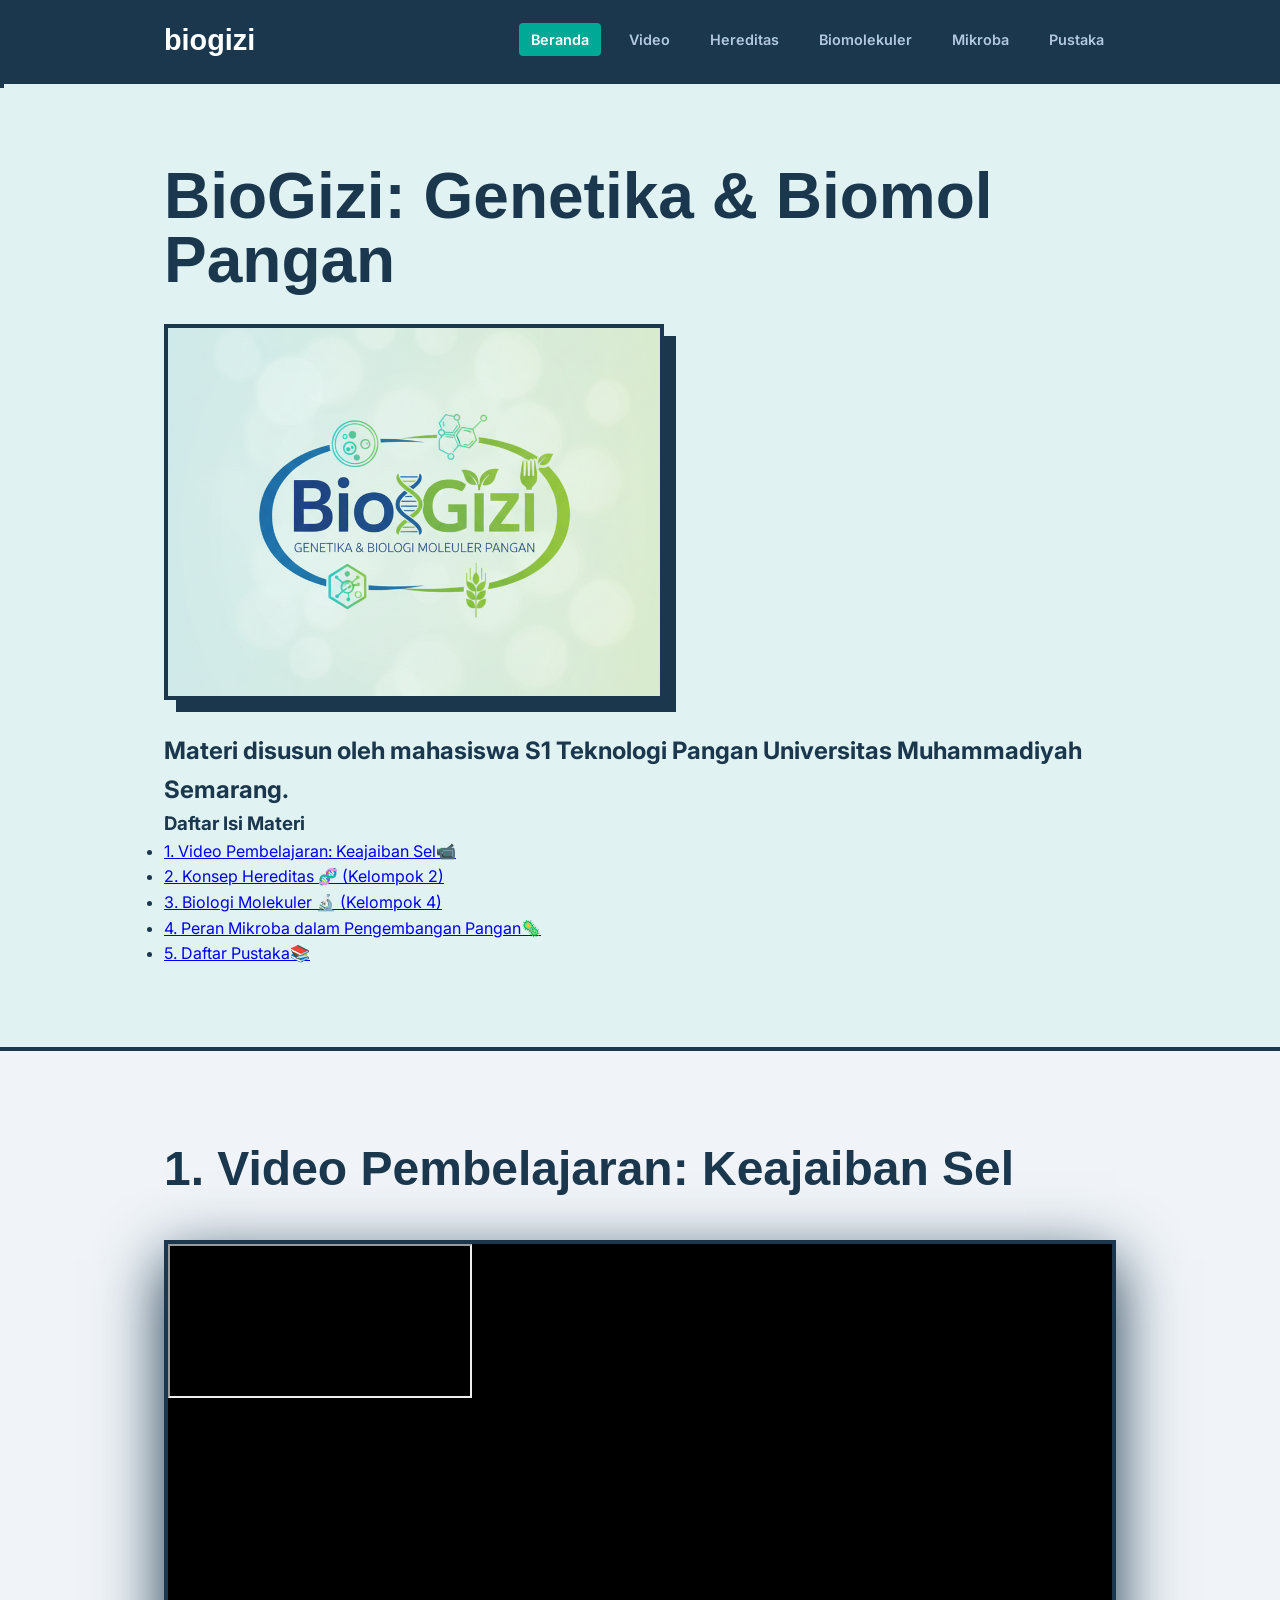
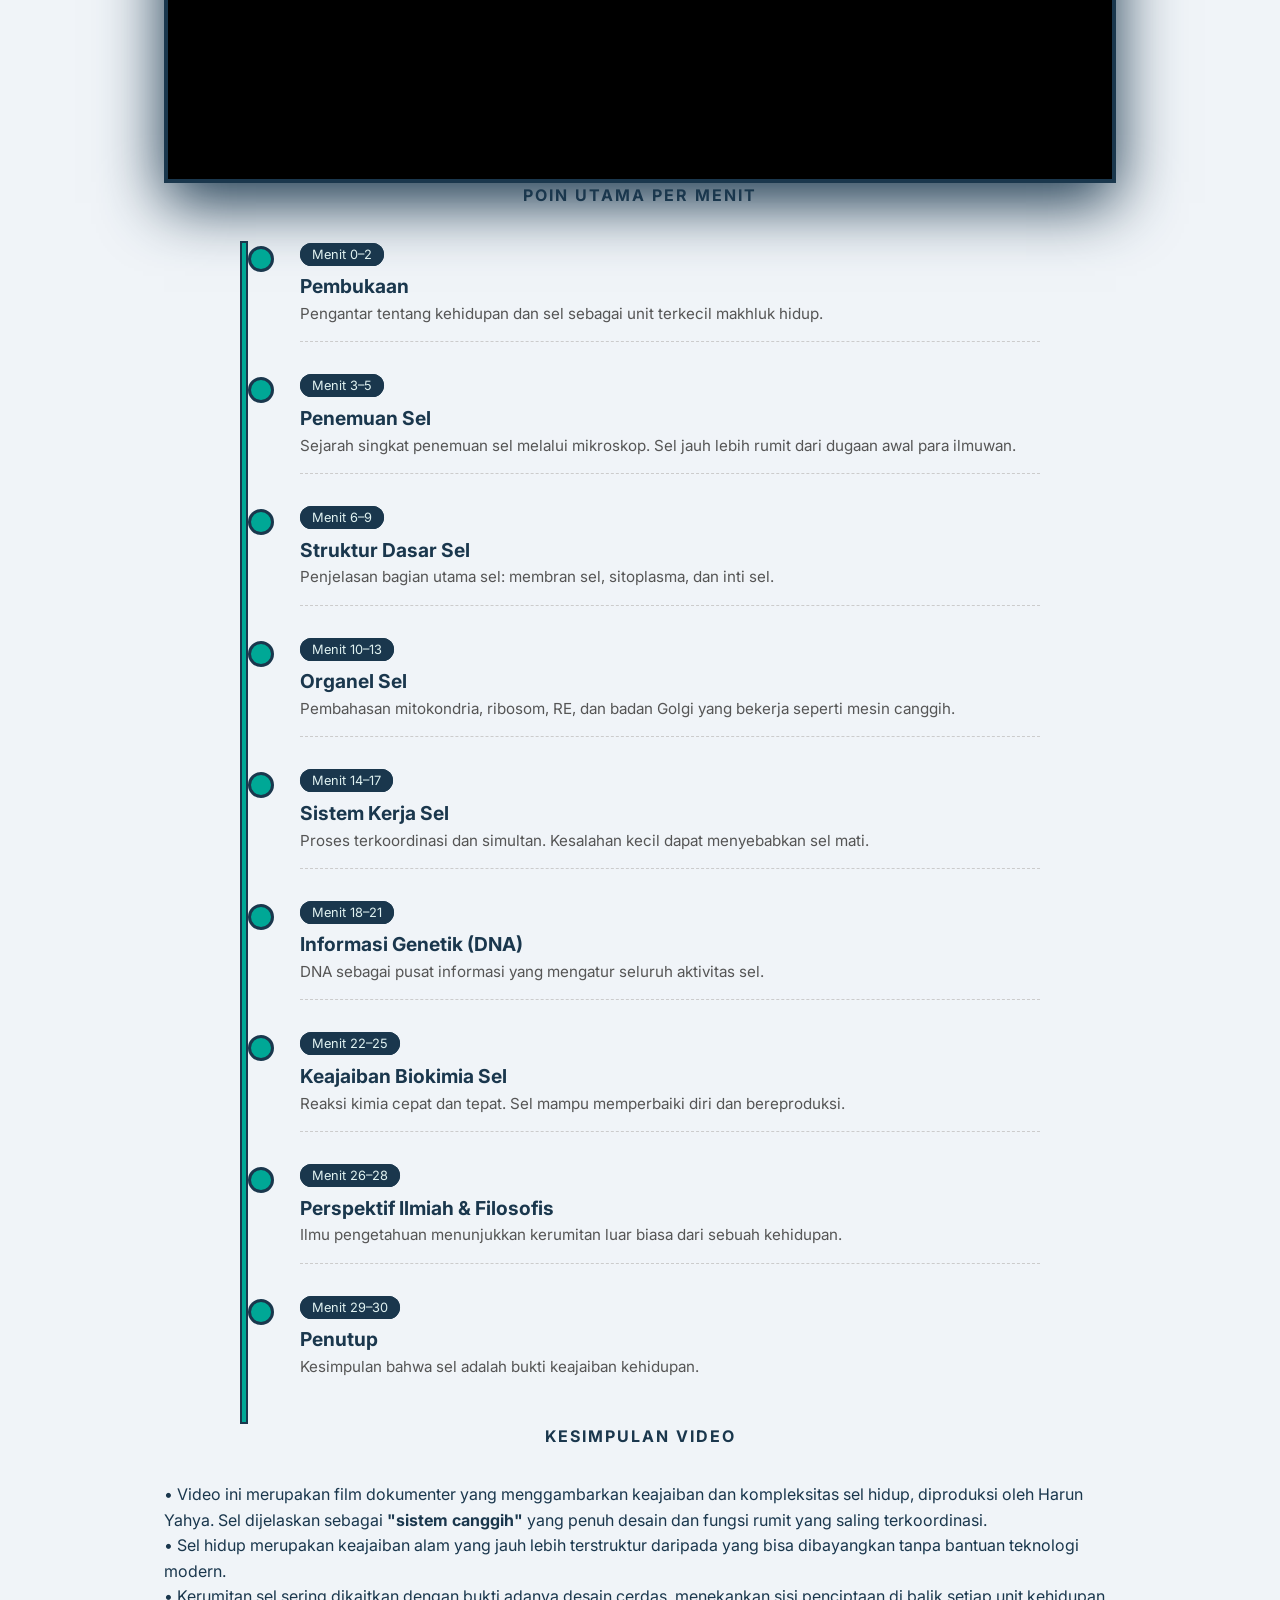
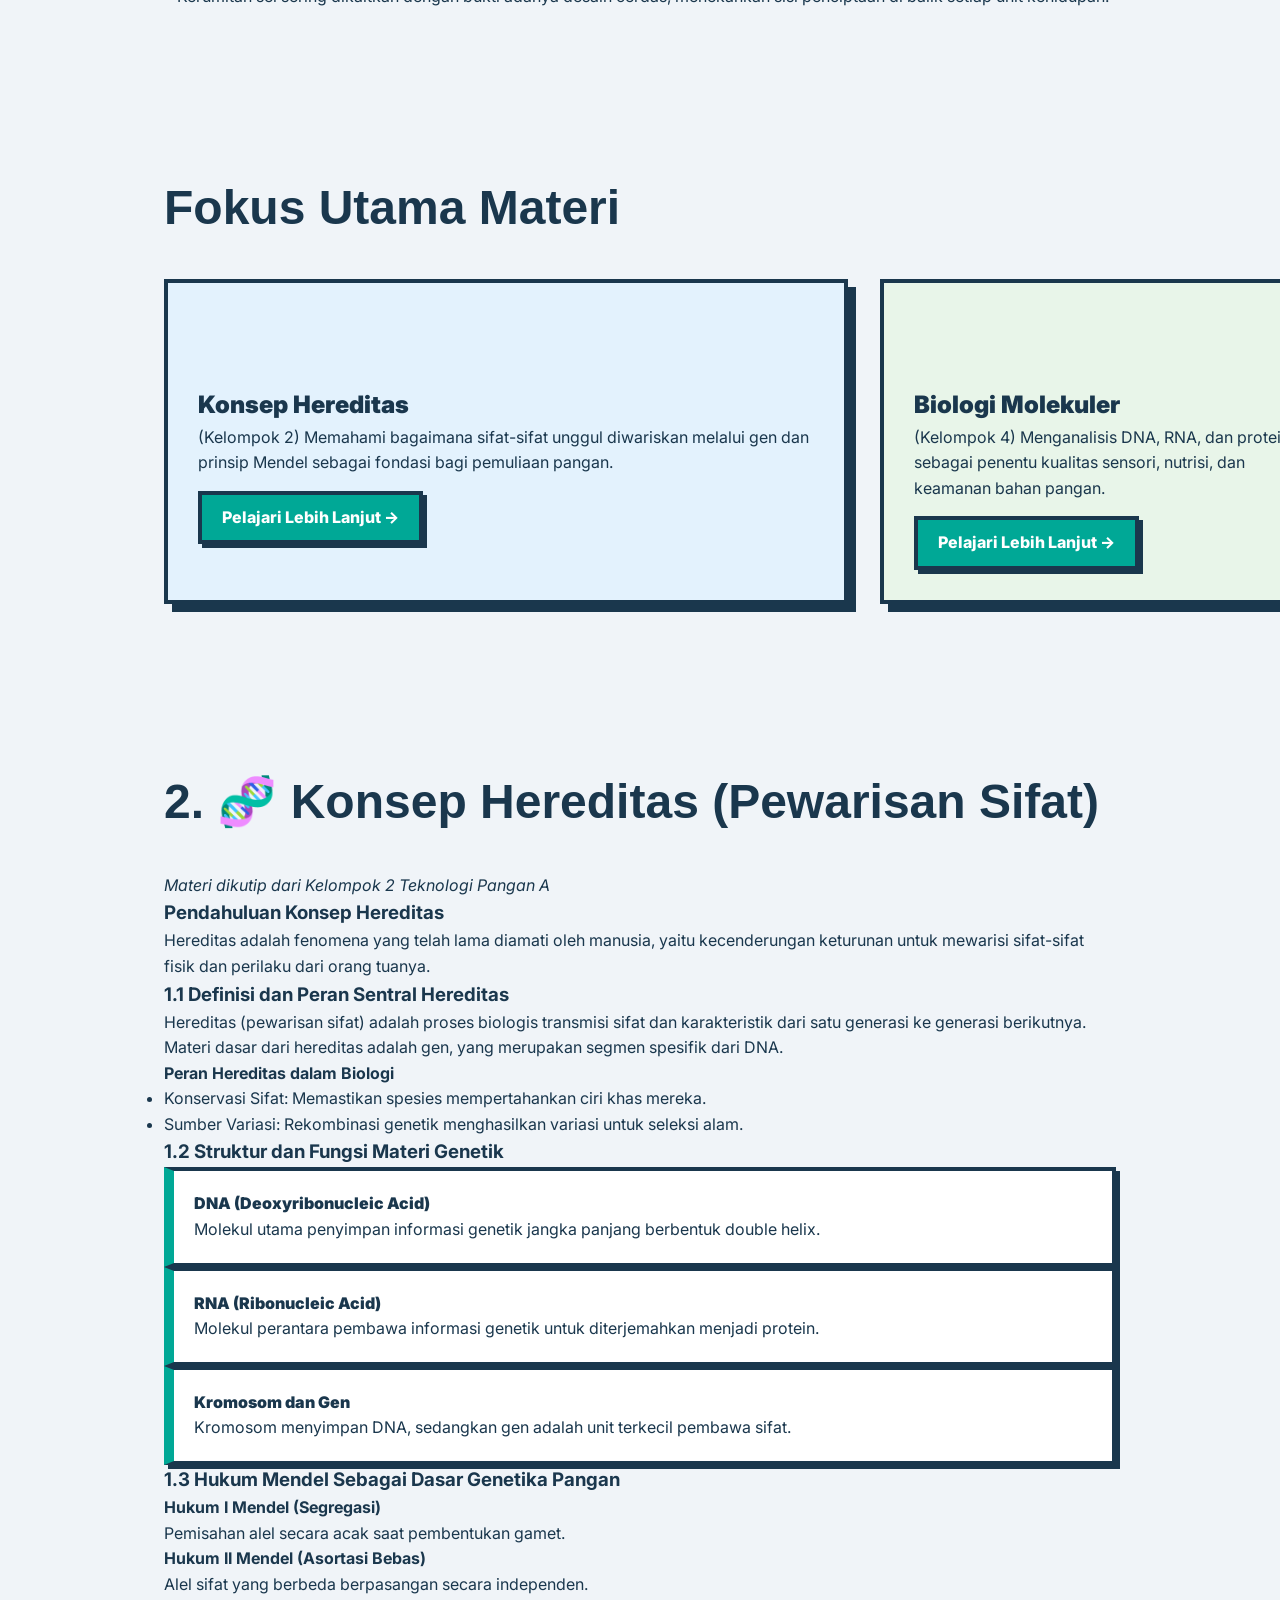
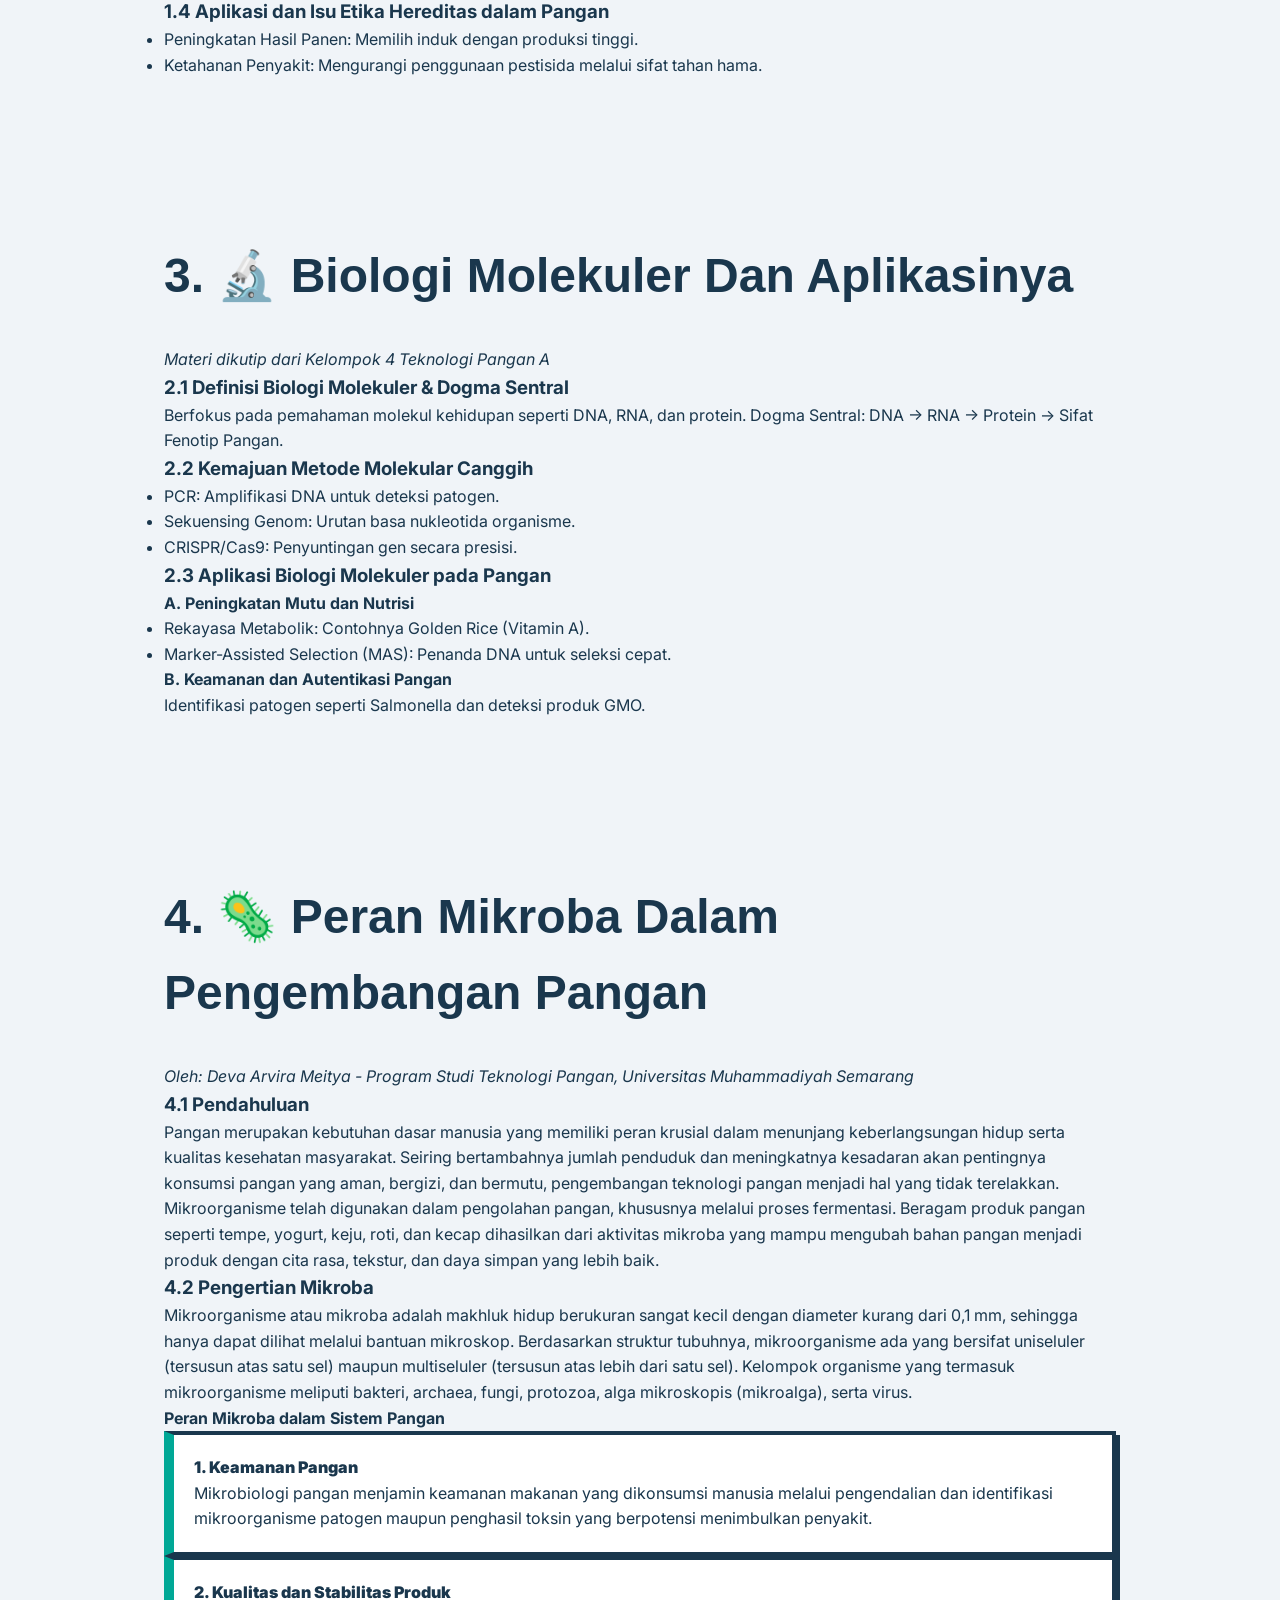
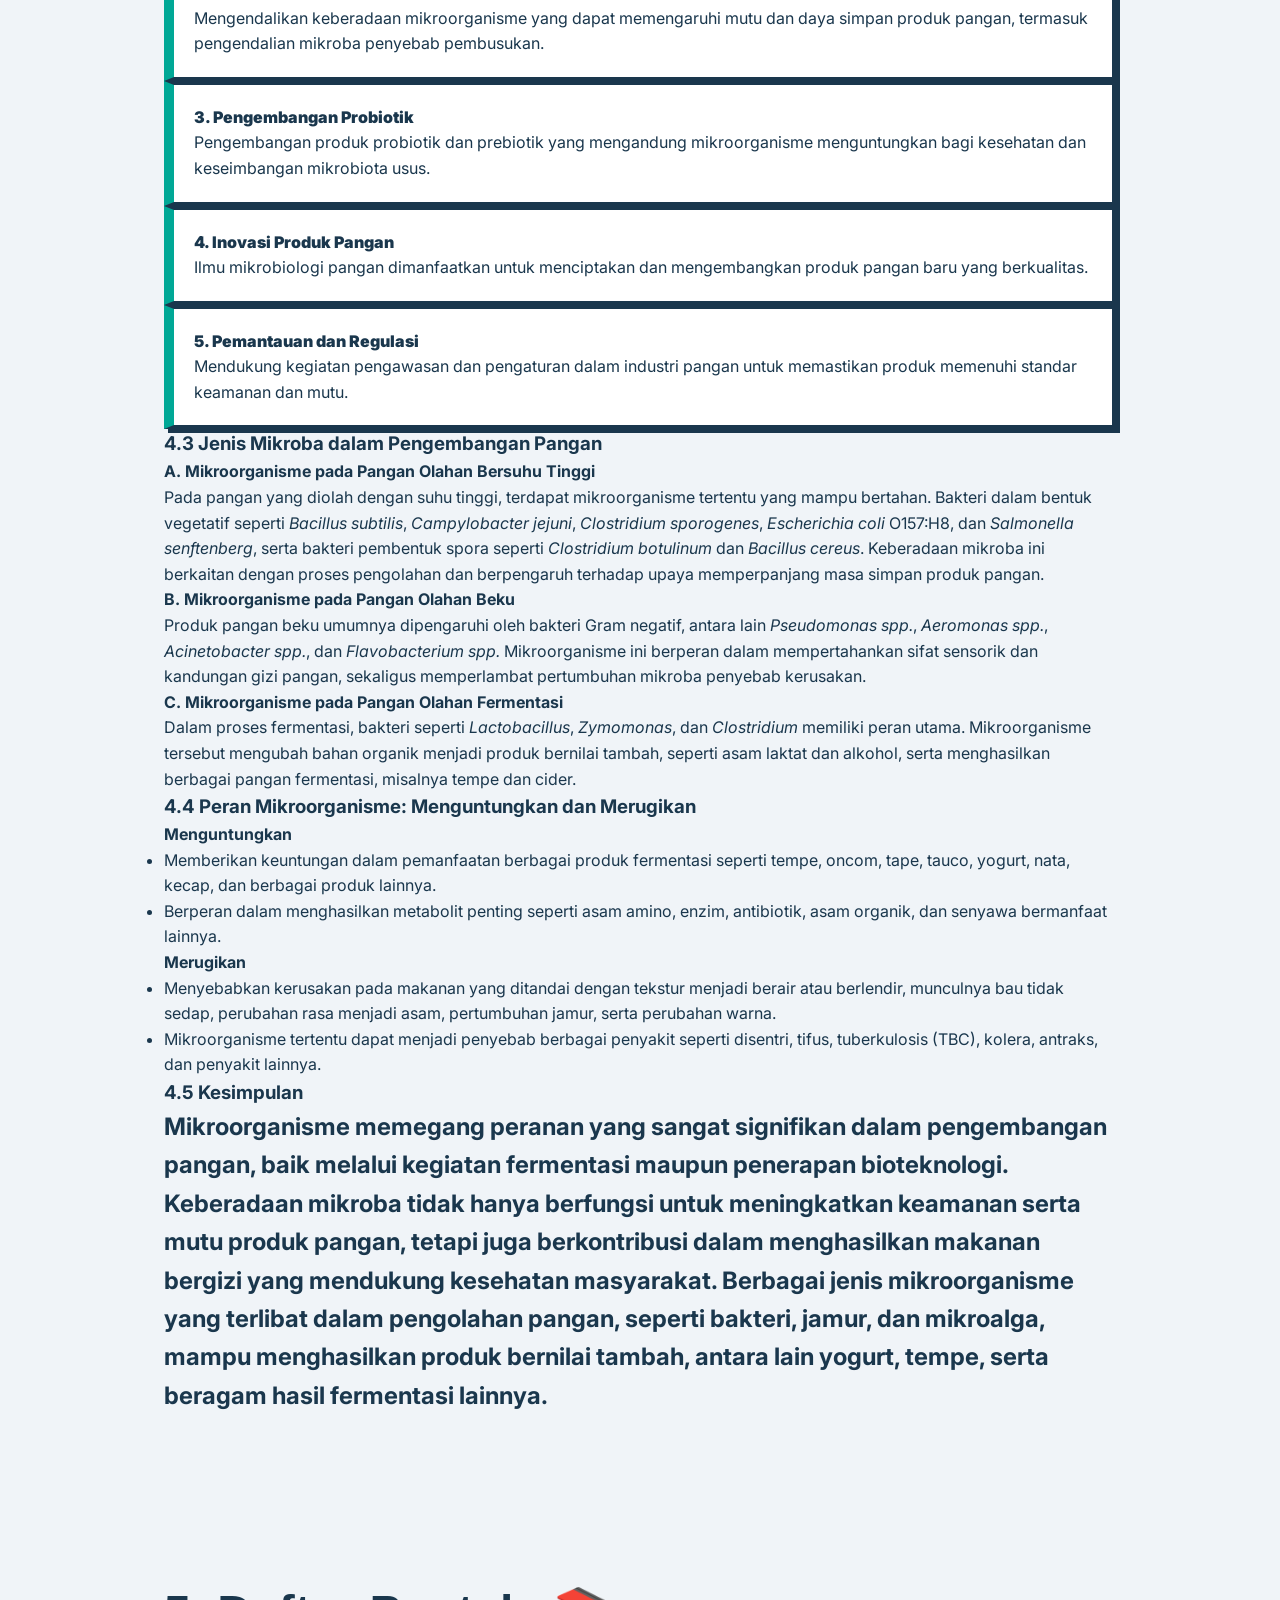
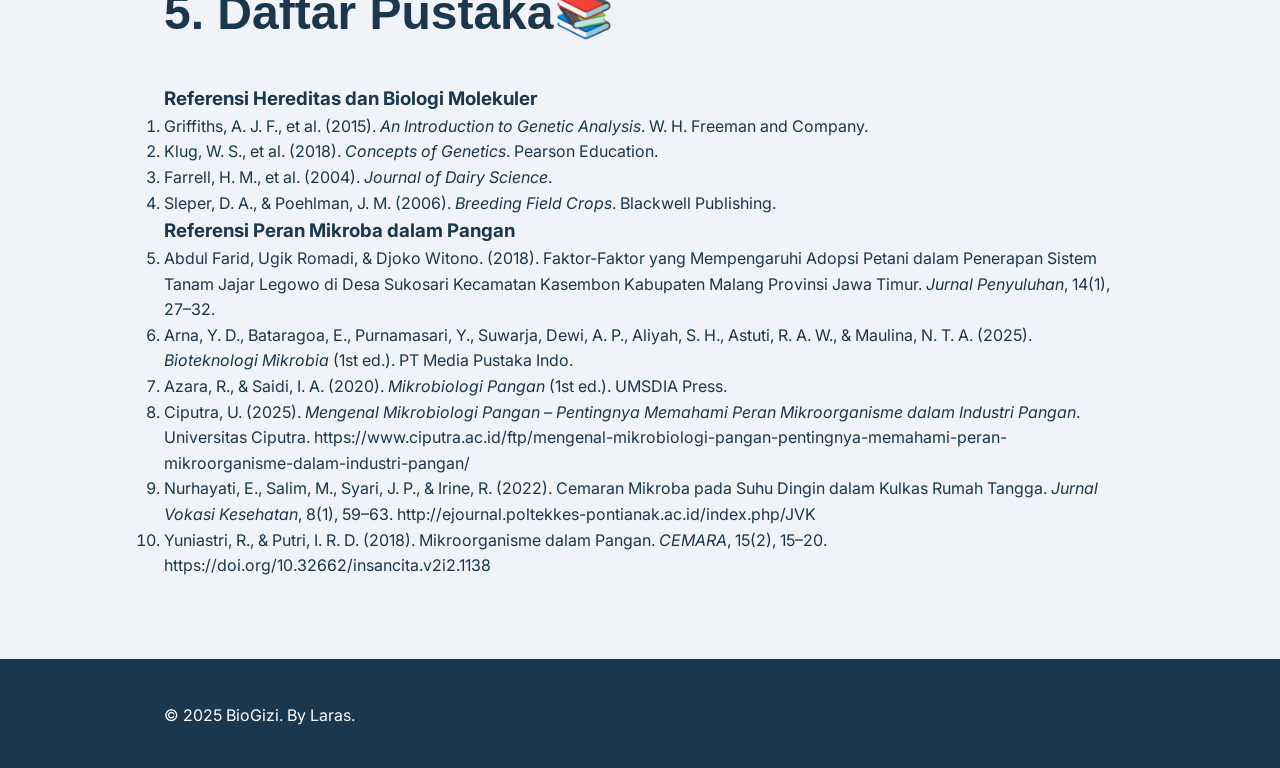
==== commit 2b47e227: "baruuuu bangettt" ====
--- a/index.html
+++ b/index.html
@@ -3,627 +3,10 @@
 <head>
     <meta charset="UTF-8">
     <meta name="viewport" content="width=device-width, initial-scale=1.0">
-    <title>BioGizi - Genetika & Biomol Pangan</title>
+    <title>BioGizi</title>
     <link href="https://fonts.googleapis.com/css2?family=Inter:wght@300;400;500;600;700;800&family=Poppins:wght@600;700;800&display=swap" rel="stylesheet">
     <link href="https://fonts.googleapis.com/icon?family=Material+Icons" rel="stylesheet">
-    <style>
-/* ==========================================================
-   BioGizi UI - Enhanced & Animated Version
-   ========================================================== */
-
-:root {
-    --primary: #6366f1;
-    --primary-dark: #4f46e5;
-    --secondary: #ec4899;
-    --accent: #14b8a6;
-    --success: #10b981;
-    --text-dark: #1e293b;
-    --text-gray: #64748b;
-    --bg-card: #ffffff;
-    --bg-light: #f8fafc;
-    --border: #e2e8f0;
-    --gradient-1: linear-gradient(135deg, #667eea 0%, #764ba2 100%);
-    --gradient-2: linear-gradient(135deg, #f093fb 0%, #f5576c 100%);
-    --gradient-3: linear-gradient(135deg, #4facfe 0%, #00f2fe 100%);
-}
-
-* {
-    margin: 0;
-    padding: 0;
-    box-sizing: border-box;
-}
-
-body {
-    font-family: Inter, sans-serif;
-    font-size: 16px;
-    line-height: 1.85;
-    color: var(--text-dark);
-    background: #ffffff;
-    overflow-x: hidden;
-}
-
-.container {
-    max-width: 920px;
-    margin: 0 auto;
-    padding: 0 1.4rem;
-}
-
-/* ========== NAVBAR ========== */
-.navbar {
-    position: sticky;
-    top: 0;
-    background: rgba(15,23,42,0.95);
-    backdrop-filter: blur(10px);
-    border-bottom: 1px solid rgba(255,255,255,0.1);
-    z-index: 1000;
-    animation: slideDown 0.6s ease-out;
-}
-
-@keyframes slideDown {
-    from {
-        transform: translateY(-100%);
-        opacity: 0;
-    }
-    to {
-        transform: translateY(0);
-        opacity: 1;
-    }
-}
-
-.navbar .container {
-    display: flex;
-    align-items: center;
-    justify-content: space-between;
-    height: 64px;
-}
-
-.logo {
-    font-family: Poppins, sans-serif;
-    font-size: 1.4rem;
-    font-weight: 700;
-    background: var(--gradient-1);
-    -webkit-background-clip: text;
-    -webkit-text-fill-color: transparent;
-    transition: transform 0.3s ease;
-    cursor: pointer;
-    text-decoration: none;
-}
-
-.logo:hover {
-    transform: scale(1.05);
-}
-
-.navbar nav ul {
-    display: flex;
-    gap: 0.8rem;
-    list-style: none;
-}
-
-.navbar nav a {
-    color: #e5e7eb;
-    font-size: 0.95rem;
-    padding: 0.4rem 0.7rem;
-    text-decoration: none;
-    border-radius: 6px;
-    transition: all 0.3s ease;
-    position: relative;
-}
-
-.navbar nav a::after {
-    content: '';
-    position: absolute;
-    bottom: 0;
-    left: 50%;
-    width: 0;
-    height: 2px;
-    background: var(--primary);
-    transform: translateX(-50%);
-    transition: width 0.3s ease;
-}
-
-.navbar nav a:hover::after {
-    width: 80%;
-}
-
-.navbar nav a.active-link {
-    background: var(--gradient-1);
-    color: #ffffff;
-}
-
-/* ========== PROGRESS BAR ========== */
-.progress-bar {
-    position: fixed;
-    top: 64px;
-    left: 0;
-    height: 3px;
-    background: var(--gradient-1);
-    width: 0%;
-    z-index: 999;
-    transition: width 0.1s ease;
-}
-
-/* ========== HERO IMAGE ========== */
-.hero-image-placeholder {
-    margin: 2.5rem 0;
-    width: 100%;
-    max-width: 800px;
-    margin-left: auto;
-    margin-right: auto;
-    overflow: hidden;
-    border-radius: 20px;
-    box-shadow: 0 20px 60px rgba(99, 102, 241, 0.3);
-    animation: floatAnimation 6s ease-in-out infinite;
-}
-
-@keyframes floatAnimation {
-    0%, 100% {
-        transform: translateY(0px);
-    }
-    50% {
-        transform: translateY(-10px);
-    }
-}
-
-.hero-image-placeholder img {
-    width: 100%;
-    height: auto;
-    display: block;
-    object-fit: cover;
-    aspect-ratio: 16/9;
-    transition: transform 0.5s ease;
-}
-
-.hero-image-placeholder:hover img {
-    transform: scale(1.05);
-}
-
-/* ========== VIDEO CONTAINER ========== */
-.video-container {
-    margin: 2.5rem 0;
-    width: 100%;
-    max-width: 800px;
-    margin-left: auto;
-    margin-right: auto;
-    border-radius: 20px;
-    overflow: hidden;
-    box-shadow: 0 20px 60px rgba(99, 102, 241, 0.3);
-    position: relative;
-    padding-bottom: 56.25%;
-    height: 0;
-}
-
-.video-container iframe {
-    position: absolute;
-    top: 0;
-    left: 0;
-    width: 100%;
-    height: 100%;
-    border: none;
-}
-
-/* ========== VIDEO SUMMARY ========== */
-.video-summary {
-    margin: 3rem 0;
-    padding: 2.5rem;
-    background: linear-gradient(135deg, rgba(99, 102, 241, 0.03) 0%, rgba(236, 72, 153, 0.03) 100%);
-    border: 2px solid var(--border);
-    border-radius: 20px;
-    box-shadow: 0 4px 20px rgba(0,0,0,0.05);
-}
-
-.video-summary h4 {
-    margin-top: 0;
-    margin-bottom: 1.5rem;
-    font-size: 1.3rem;
-    color: var(--primary);
-}
-
-.timeline-grid {
-    display: grid;
-    gap: 1rem;
-    margin-bottom: 2rem;
-}
-
-.timeline-item {
-    padding: 1.2rem;
-    background: white;
-    border-left: 4px solid var(--primary);
-    border-radius: 10px;
-    transition: all 0.3s ease;
-}
-
-.timeline-item:hover {
-    transform: translateX(8px);
-    box-shadow: 0 4px 15px rgba(99, 102, 241, 0.15);
-}
-
-.time-badge {
-    display: inline-block;
-    padding: 0.3rem 0.8rem;
-    background: var(--gradient-1);
-    color: white;
-    font-size: 0.85rem;
-    font-weight: 600;
-    border-radius: 20px;
-    margin-bottom: 0.5rem;
-}
-
-.timeline-item strong {
-    display: block;
-    font-size: 1.05rem;
-    color: var(--text-dark);
-    margin: 0.5rem 0 0.3rem 0;
-}
-
-.timeline-item p {
-    margin: 0;
-    font-size: 0.95rem;
-    color: var(--text-gray);
-    line-height: 1.6;
-}
-
-.video-conclusion {
-    padding: 1.5rem;
-    background: white;
-    border-radius: 12px;
-    border: 2px solid var(--accent);
-}
-
-.video-conclusion h4 {
-    margin-top: 0;
-    margin-bottom: 1rem;
-    color: var(--accent);
-}
-
-.video-conclusion p {
-    margin-bottom: 0.8rem;
-    color: var(--text-gray);
-}
-
-.video-conclusion p:last-child {
-    margin-bottom: 0;
-}
-
-.video-conclusion strong {
-    color: var(--text-dark);
-    font-weight: 600;
-}
-
-/* ========== FADE IN ANIMATIONS ========== */
-.fade-in {
-    opacity: 0;
-    transform: translateY(30px);
-    transition: all 0.8s cubic-bezier(0.16, 1, 0.3, 1);
-}
-
-.fade-in.animate {
-    opacity: 1;
-    transform: translateY(0);
-}
-
-/* ========== SECTIONS ========== */
-.content-section {
-    padding: 4.5rem 0;
-}
-
-/* ========== TYPOGRAPHY ========== */
-h1 {
-    font-size: 2.8rem;
-    font-weight: 800;
-    line-height: 1.15;
-    text-align: left;
-    margin-bottom: 2rem;
-    background: var(--gradient-1);
-    -webkit-background-clip: text;
-    -webkit-text-fill-color: transparent;
-    animation: slideInLeft 0.8s ease-out;
-}
-
-@keyframes slideInLeft {
-    from {
-        opacity: 0;
-        transform: translateX(-50px);
-    }
-    to {
-        opacity: 1;
-        transform: translateX(0);
-    }
-}
-
-h2 {
-    font-size: 2rem;
-    font-weight: 700;
-    margin-bottom: 2rem;
-    position: relative;
-    padding-bottom: 1rem;
-}
-
-h2::after {
-    content: '';
-    position: absolute;
-    bottom: 0;
-    left: 0;
-    width: 80px;
-    height: 4px;
-    background: var(--gradient-1);
-    border-radius: 2px;
-}
-
-h3 {
-    font-size: 1.35rem;
-    font-weight: 700;
-    margin-top: 3rem;
-    margin-bottom: 1rem;
-    color: var(--primary);
-}
-
-h4 {
-    font-size: 1.1rem;
-    font-weight: 600;
-    margin-top: 2rem;
-    margin-bottom: 0.6rem;
-}
-
-p {
-    margin-bottom: 1.4rem;
-    text-align: left;
-}
-
-/* ========== INTRO PARAGRAPH ========== */
-.intro-paragraph {
-    margin: 2.5rem 0 3rem 0;
-    padding: 2rem;
-    background: linear-gradient(135deg, rgba(99, 102, 241, 0.05) 0%, rgba(236, 72, 153, 0.05) 100%);
-    border-left: 5px solid var(--primary);
-    border-radius: 10px;
-    box-shadow: 0 4px 20px rgba(0,0,0,0.05);
-    transition: all 0.3s ease;
-}
-
-.intro-paragraph:hover {
-    transform: translateX(5px);
-    box-shadow: 0 8px 30px rgba(99, 102, 241, 0.15);
-}
-
-/* ========== TRIO CARDS ========== */
-.trio-column-container {
-    display: grid;
-    grid-template-columns: repeat(3, 1fr);
-    gap: 2rem;
-    margin: 3rem 0 1rem 0;
-}
-
-.trio-card {
-    padding: 2rem;
-    border: 2px solid var(--border);
-    border-radius: 20px;
-    background: white;
-    transition: all 0.4s cubic-bezier(0.16, 1, 0.3, 1);
-    position: relative;
-    overflow: hidden;
-}
-
-.trio-card::before {
-    content: '';
-    position: absolute;
-    top: 0;
-    left: 0;
-    right: 0;
-    height: 4px;
-    background: var(--gradient-1);
-    transform: scaleX(0);
-    transition: transform 0.4s ease;
-}
-
-.trio-card:hover::before {
-    transform: scaleX(1);
-}
-
-.trio-card:hover {
-    transform: translateY(-10px);
-    border-color: var(--primary);
-    box-shadow: 0 20px 40px rgba(99, 102, 241, 0.2);
-}
-
-.trio-card h3 {
-    margin-top: 0;
-    transition: color 0.3s ease;
-}
-
-.trio-card:hover h3 {
-    color: var(--primary-dark);
-}
-
-.trio-card .material-icons {
-    font-size: 3rem;
-    margin-bottom: 0.8rem;
-    background: var(--gradient-1);
-    -webkit-background-clip: text;
-    -webkit-text-fill-color: transparent;
-    transition: transform 0.4s ease;
-    animation: pulse 2s ease-in-out infinite;
-}
-
-@keyframes pulse {
-    0%, 100% {
-        transform: scale(1);
-    }
-    50% {
-        transform: scale(1.05);
-    }
-}
-
-.trio-card:hover .material-icons {
-    transform: scale(1.2) rotate(5deg);
-    animation: none;
-}
-
-.trio-link {
-    display: inline-flex;
-    align-items: center;
-    margin-top: 0.8rem;
-    font-size: 0.9rem;
-    color: var(--primary);
-    text-decoration: none;
-    font-weight: 600;
-    transition: all 0.3s ease;
-}
-
-.trio-link:hover {
-    transform: translateX(5px);
-    color: var(--primary-dark);
-}
-
-/* ========== GS CARDS ========== */
-.gs-card-container {
-    margin: 2.5rem 0;
-    display: grid;
-    gap: 1.5rem;
-}
-
-.gs-card.minimal {
-    padding: 2rem;
-    background: linear-gradient(135deg, rgba(99, 102, 241, 0.03) 0%, rgba(236, 72, 153, 0.03) 100%);
-    border: 2px solid var(--border);
-    border-radius: 16px;
-    transition: all 0.3s ease;
-}
-
-.gs-card.minimal:hover {
-    border-color: var(--primary);
-    transform: translateX(10px);
-    box-shadow: 0 10px 30px rgba(99, 102, 241, 0.1);
-}
-
-.gs-card h4 {
-    color: var(--primary);
-    margin-top: 0;
-}
-
-/* ========== LISTS ========== */
-ul, ol {
-    margin: 1.5rem 0;
-    padding-left: 2rem;
-}
-
-li {
-    margin-bottom: 1rem;
-    position: relative;
-    transition: transform 0.3s ease;
-}
-
-li:hover {
-    transform: translateX(5px);
-}
-
-ul li::marker {
-    color: var(--primary);
-}
-
-.intro-list {
-    margin: 2.5rem 0 4rem 0;
-}
-
-.intro-list a {
-    color: var(--primary);
-    text-decoration: none;
-    font-weight: 600;
-    transition: all 0.3s ease;
-}
-
-.intro-list a:hover {
-    color: var(--primary-dark);
-    text-decoration: underline;
-}
-
-/* ========== FOOTER ========== */
-footer {
-    margin-top: 5rem;
-    padding: 3rem 0;
-    background: linear-gradient(135deg, #667eea 0%, #764ba2 100%);
-    color: white;
-    text-align: center;
-}
-
-footer p {
-    margin: 0;
-}
-
-/* ========== RESPONSIVE ========== */
-@media (max-width: 768px) {
-    .container { 
-        max-width: 100%;
-        padding: 0 1rem;
-    }
-    
-    h1 { 
-        font-size: 2rem;
-    }
-    
-    h2 { 
-        font-size: 1.6rem;
-    }
-    
-    .trio-column-container { 
-        grid-template-columns: 1fr;
-        gap: 1.5rem;
-    }
-
-    .navbar nav ul { 
-        gap: 0.3rem;
-    }
-
-    .navbar nav a {
-        font-size: 0.75rem;
-        padding: 0.3rem 0.4rem;
-    }
-
-    .hero-image-placeholder {
-        margin: 1.5rem 0;
-        border-radius: 12px;
-    }
-
-    .hero-image-placeholder img {
-        aspect-ratio: 4/3;
-    }
-
-    .video-container {
-        margin: 1.5rem 0;
-        border-radius: 12px;
-    }
-
-    .video-summary {
-        padding: 1.5rem;
-        margin: 2rem 0;
-    }
-
-    .timeline-item {
-        padding: 1rem;
-    }
-
-    .video-conclusion {
-        padding: 1.2rem;
-    }
-}
-
-@media (max-width: 480px) {
-    h1 {
-        font-size: 1.6rem;
-    }
-
-    h2 {
-        font-size: 1.3rem;
-    }
-
-    .intro-paragraph {
-        padding: 1.5rem;
-    }
-
-    .trio-card {
-        padding: 1.5rem;
-    }
-}
-    </style>
+    <link rel="stylesheet" href="gem.css">
 </head>
 <body>
     <div class="progress-bar" id="progressBar"></div>
@@ -659,18 +42,18 @@
 
                 <h3 class="fade-in">Daftar Isi Materi</h3>
                 <ul class="intro-list fade-in" style="transition-delay: 0.3s;">
-                    <li><a href="#video-materi">📹 Video Pembelajaran: Keajaiban Sel</a></li>
-                    <li><a href="#hered-definisi">🧬 Konsep Hereditas (Kelompok 2)</a></li>
-                    <li><a href="#biomol-definisi">🔬 Biologi Molekuler (Kelompok 4)</a></li>
-                    <li><a href="#mikroba-definisi">🦠 Peran Mikroba dalam Pengembangan Pangan</a></li>
-                    <li><a href="#dafpus">📚 Daftar Pustaka</a></li>
+                    <li><a href="#video-materi">1. Video Pembelajaran: Keajaiban Sel📹</a></li>
+                    <li><a href="#hered-definisi">2. Konsep Hereditas 🧬 (Kelompok 2)</a></li>
+                    <li><a href="#biomol-definisi">3. Biologi Molekuler 🔬 (Kelompok 4)</a></li>
+                    <li><a href="#mikroba-definisi">4. Peran Mikroba dalam Pengembangan Pangan🦠</a></li>
+                    <li><a href="#dafpus">5. Daftar Pustaka📚</a></li>
                 </ul>
             </div>
         </section>
 
         <section id="video-materi" class="content-section">
             <div class="container">
-                <h2 class="fade-in">📹 Video Pembelajaran: Keajaiban Sel</h2>
+                <h2 class="fade-in">1. Video Pembelajaran: Keajaiban Sel</h2>
                 <div class="video-container fade-in">
                     <iframe src="https://www.youtube.com/embed/Hs9TP21yyXM" title="Keajaiban Alam Sel" allow="accelerometer; autoplay; clipboard-write; encrypted-media; gyroscope; picture-in-picture" allowfullscreen></iframe>
                 </div>
@@ -765,7 +148,7 @@
         
         <section id="hered-definisi" class="content-section">
             <div class="container">
-                <h2 class="fade-in">🧬 Konsep Hereditas (Pewarisan Sifat)</h2>
+                <h2 class="fade-in">2. 🧬 Konsep Hereditas (Pewarisan Sifat)</h2>
                 <p class="fade-in"><em>Materi dikutip dari Kelompok 2 Teknologi Pangan A</em></p>
                 
                 <h3 class="fade-in">Pendahuluan Konsep Hereditas</h3>
@@ -817,7 +200,7 @@
 
         <section id="biomol-definisi" class="content-section">
             <div class="container">
-                <h2 class="fade-in">🔬 Biologi Molekuler dan Aplikasinya</h2>
+                <h2 class="fade-in">3. 🔬 Biologi Molekuler dan Aplikasinya</h2>
                 <p class="fade-in"><em>Materi dikutip dari Kelompok 4 Teknologi Pangan A</em></p>
                 
                 <h3 class="fade-in">2.1 Definisi Biologi Molekuler & Dogma Sentral</h3>
@@ -846,7 +229,7 @@
         
         <section id="mikroba-definisi" class="content-section">
             <div class="container">
-                <h2 class="fade-in">🦠 Peran Mikroba dalam Pengembangan Pangan</h2>
+                <h2 class="fade-in">4. 🦠 Peran Mikroba dalam Pengembangan Pangan</h2>
                 <p class="fade-in"><em>Oleh: Deva Arvira Meitya - Program Studi Teknologi Pangan, Universitas Muhammadiyah Semarang</em></p>
                 
                 <h3 class="fade-in">4.1 Pendahuluan</h3>
@@ -926,7 +309,7 @@
         
         <section id="dafpus" class="content-section">
             <div class="container">
-                <h2 class="fade-in">📚 Daftar Pustaka</h2>
+                <h2 class="fade-in">5. Daftar Pustaka📚</h2>
                 
                 <h3 class="fade-in">Referensi Hereditas dan Biologi Molekuler</h3>
                 <ol class="fade-in">
--- a/gem.css
+++ b/gem.css
@@ -0,0 +1,343 @@
+/* ==========================================================
+   BioGizi UI - Medical Neobrutalism (Doctor Vibes)
+   ========================================================== */
+
+:root {
+    --primary: #00A896;    /* Teal Medis (Tombol & Aksen) */
+    --secondary: #E0F2F1;  /* Mint Muda (Hero Section) */
+    --accent: #F0F4F8;     /* Biru Abu-abu Pucat (Background Body) */
+    --text-dark: #1A374D;  /* Deep Navy (Warna Teks & Border) */
+    --border-thick: 4px solid var(--text-dark);
+    --neo-shadow: 8px 8px 0px var(--text-dark);
+    --neo-shadow-sm: 4px 4px 0px var(--text-dark);
+}
+
+* {
+    margin: 0;
+    padding: 0;
+    box-sizing: border-box;
+}
+
+body {
+    font-family: 'Inter', sans-serif;
+    font-size: 16px;
+    line-height: 1.6;
+    color: var(--text-dark);
+    background: var(--accent); /* Background warna muda medis */
+    overflow-x: hidden;
+}
+
+.container {
+    max-width: 1000px;
+    margin: 0 auto;
+    padding: 0 1.5rem;
+}
+
+/* ========== NAVBAR (Deep Medical Blue) ========== */
+.navbar {
+    position: sticky;
+    top: 0;
+    background: var(--text-dark);
+    border-bottom: var(--border-thick);
+    z-index: 1000;
+    padding: 10px 0;
+}
+
+.navbar .container {
+    display: flex;
+    align-items: center;
+    justify-content: space-between;
+    height: 60px;
+}
+
+.logo {
+    font-family: 'Poppins', sans-serif;
+    font-size: 1.8rem;
+    font-weight: 900;
+    color: #fff !important;
+    text-decoration: none;
+    text-transform: lowercase;
+}
+
+.navbar nav ul {
+    display: flex;
+    gap: 1rem;
+    list-style: none;
+}
+
+.navbar nav a {
+    color: #B2C8DF;
+    font-weight: 600;
+    font-size: 0.9rem;
+    padding: 8px 12px;
+    text-decoration: none;
+    border-radius: 4px;
+    transition: 0.2s;
+}
+
+.navbar nav a:hover, .navbar nav a.active-link {
+    background: var(--primary);
+    color: #fff;
+}
+
+/* ========== PROGRESS BAR ========== */
+.progress-bar {
+    position: fixed;
+    top: 80px;
+    left: 0;
+    height: 8px;
+    background: var(--primary);
+    border-right: var(--border-thick);
+    z-index: 999;
+}
+
+/* ========== HERO SECTION (MINT MUDA) ========== */
+#beranda {
+    background: var(--secondary); 
+    padding: 80px 0;
+    border-bottom: var(--border-thick);
+}
+
+h1 {
+    font-family: 'Poppins', sans-serif;
+    font-size: 4rem;
+    font-weight: 900;
+    line-height: 1;
+    margin-bottom: 1.5rem;
+    color: var(--text-dark);
+}
+
+.hero-image-placeholder {
+    max-width: 500px;
+    margin: 2rem 0;
+    background: #fff;
+    border: var(--border-thick);
+    box-shadow: 12px 12px 0px var(--text-dark);
+    border-radius: 0;
+}
+
+.hero-image-placeholder img {
+    width: 100%;
+    display: block;
+}
+
+.intro-paragraph {
+    font-size: 1.5rem;
+    font-weight: 700;
+    color: var(--text-dark);
+}
+
+/* ========== CONTENT CARDS (WHITE/SOFT BLUE) ========== */
+.content-section {
+    padding: 80px 0;
+}
+
+h2 {
+    font-family: 'Poppins', sans-serif;
+    font-size: 3rem;
+    font-weight: 900;
+    margin-bottom: 2rem;
+    text-transform: capitalize;
+    color: var(--text-dark);
+}
+
+.trio-column-container {
+    display: grid;
+    grid-template-columns: repeat(3, 1fr);
+    gap: 2rem;
+}
+
+.trio-card {
+    background: #fff;
+    border: var(--border-thick);
+    box-shadow: var(--neo-shadow);
+    padding: 30px;
+    border-radius: 0px;
+    transition: 0.2s;
+}
+
+/* Variasi warna kartu muda ala lab */
+.trio-card:nth-child(1) { background-color: #E3F2FD; } /* Soft Blue */
+.trio-card:nth-child(2) { background-color: #E8F5E9; } /* Soft Mint */
+.trio-card:nth-child(3) { background-color: #F3E5F5; } /* Soft Purple */
+
+.trio-card:hover {
+    transform: translate(-4px, -4px);
+    box-shadow: 12px 12px 0px var(--primary); /* Shadow berubah jadi teal saat hover */
+}
+
+.trio-card h3 {
+    font-weight: 900;
+    font-size: 1.5rem;
+    color: var(--text-dark);
+    margin-top: 10px;
+}
+
+.trio-card .material-icons {
+    font-size: 3.5rem;
+    color: var(--primary);
+    background: none;
+}
+
+/* ========== BUTTONS ========== */
+.trio-link, .btn-main {
+    display: inline-block;
+    background: var(--primary);
+    color: #fff;
+    padding: 10px 20px;
+    border: var(--border-thick);
+    box-shadow: var(--neo-shadow-sm);
+    text-decoration: none;
+    font-weight: 800;
+    margin-top: 15px;
+    transition: 0.1s;
+}
+
+.trio-link:hover {
+    transform: translate(-2px, -2px);
+    box-shadow: 6px 6px 0px var(--text-dark);
+    background: #fff;
+    color: var(--primary);
+}
+
+/* ========== VIDEO & GS CARDS ========== */
+.video-container {
+    border: var(--border-thick);
+    box-shadow: 0 20px 60px var(--text-dark);
+    border-radius: 0;
+    padding-bottom: 56.25%;
+    background: #000;
+    width: 100%;
+    max-width: 1000px;
+    margin: 0 auto;
+    overflow: hidden;
+    position: relative;
+    height: 0;
+}
+
+.gs-card.minimal {
+    background: #fff;
+    border: var(--border-thick);
+    box-shadow: var(--neo-shadow-sm);
+    border-radius: 0;
+    padding: 20px;
+    border-left: 10px solid var(--primary); /* Aksen garis lab di samping */
+}
+
+.gs-card h4 {
+    font-weight: 900;
+    color: var(--text-dark);
+}
+
+/* ========== TIMELINE ========== */
+/* ========== CLEAN MEDICAL STEPPER ========== */
+.video-summary h4 {
+    margin-bottom: 2rem;
+    text-align: center;
+    text-transform: uppercase;
+    letter-spacing: 2px;
+}
+
+.timeline-grid {
+    display: flex;
+    flex-direction: column;
+    gap: 0; /* Menghilangkan jarak antar box agar garis menyambung */
+    max-width: 800px;
+    margin: 0 auto;
+    position: relative;
+    padding-left: 20px;
+}
+
+/* Garis vertikal di samping */
+.timeline-grid::before {
+    content: '';
+    position: absolute;
+    left: 0;
+    top: 0;
+    bottom: 0;
+    width: 4px;
+    background: var(--primary); /* Garis warna Teal */
+    border: 2px solid var(--text-dark);
+}
+
+.timeline-item {
+    background: transparent; /* Menghilangkan background kotak */
+    border: none;
+    box-shadow: none;
+    padding: 0 0 30px 40px;
+    position: relative;
+}
+
+/* Bulatan (Node) pada garis */
+.timeline-item::before {
+    content: '';
+    position: absolute;
+    left: -12px; /* Menyesuaikan posisi di tengah garis */
+    top: 5px;
+    width: 20px;
+    height: 20px;
+    background: var(--primary);
+    border: 3px solid var(--text-dark);
+    border-radius: 50%;
+    z-index: 2;
+}
+
+.timeline-item:hover::before {
+    background: #fff;
+    transform: scale(1.2);
+}
+
+.time-badge {
+    background: var(--text-dark);
+    color: var(--secondary);
+    font-size: 0.8rem;
+    padding: 2px 10px;
+    border-radius: 20px; /* Lonjong seperti kapsul */
+    border: 2px solid var(--text-dark);
+}
+
+.timeline-item strong {
+    font-size: 1.2rem;
+    display: block;
+    margin-top: 5px;
+    color: var(--text-dark);
+}
+
+.timeline-item p {
+    color: #555;
+    font-size: 0.95rem;
+    border-bottom: 1px dashed #ccc; /* Garis pemisah halus antar poin */
+    padding-bottom: 15px;
+}
+
+.timeline-item:last-child p {
+    border-bottom: none;
+}
+
+/* ========== FOOTER ========== */
+footer {
+    background: var(--text-dark);
+    color: #fff;
+    padding: 40px 0;
+    border-top: var(--border-thick);
+    text-align: left;
+}
+
+/* ========== ANIMATIONS ========== */
+.fade-in {
+    opacity: 0;
+    transform: translateY(20px);
+    transition: 0.5s ease-out;
+}
+
+.fade-in.animate {
+    opacity: 1;
+    transform: translateY(0);
+}
+
+/* ========== RESPONSIVE ========== */
+@media (max-width: 768px) {
+    h1 { font-size: 2.5rem; }
+    h2 { font-size: 2rem; }
+    .trio-column-container { grid-template-columns: 1fr; }
+}
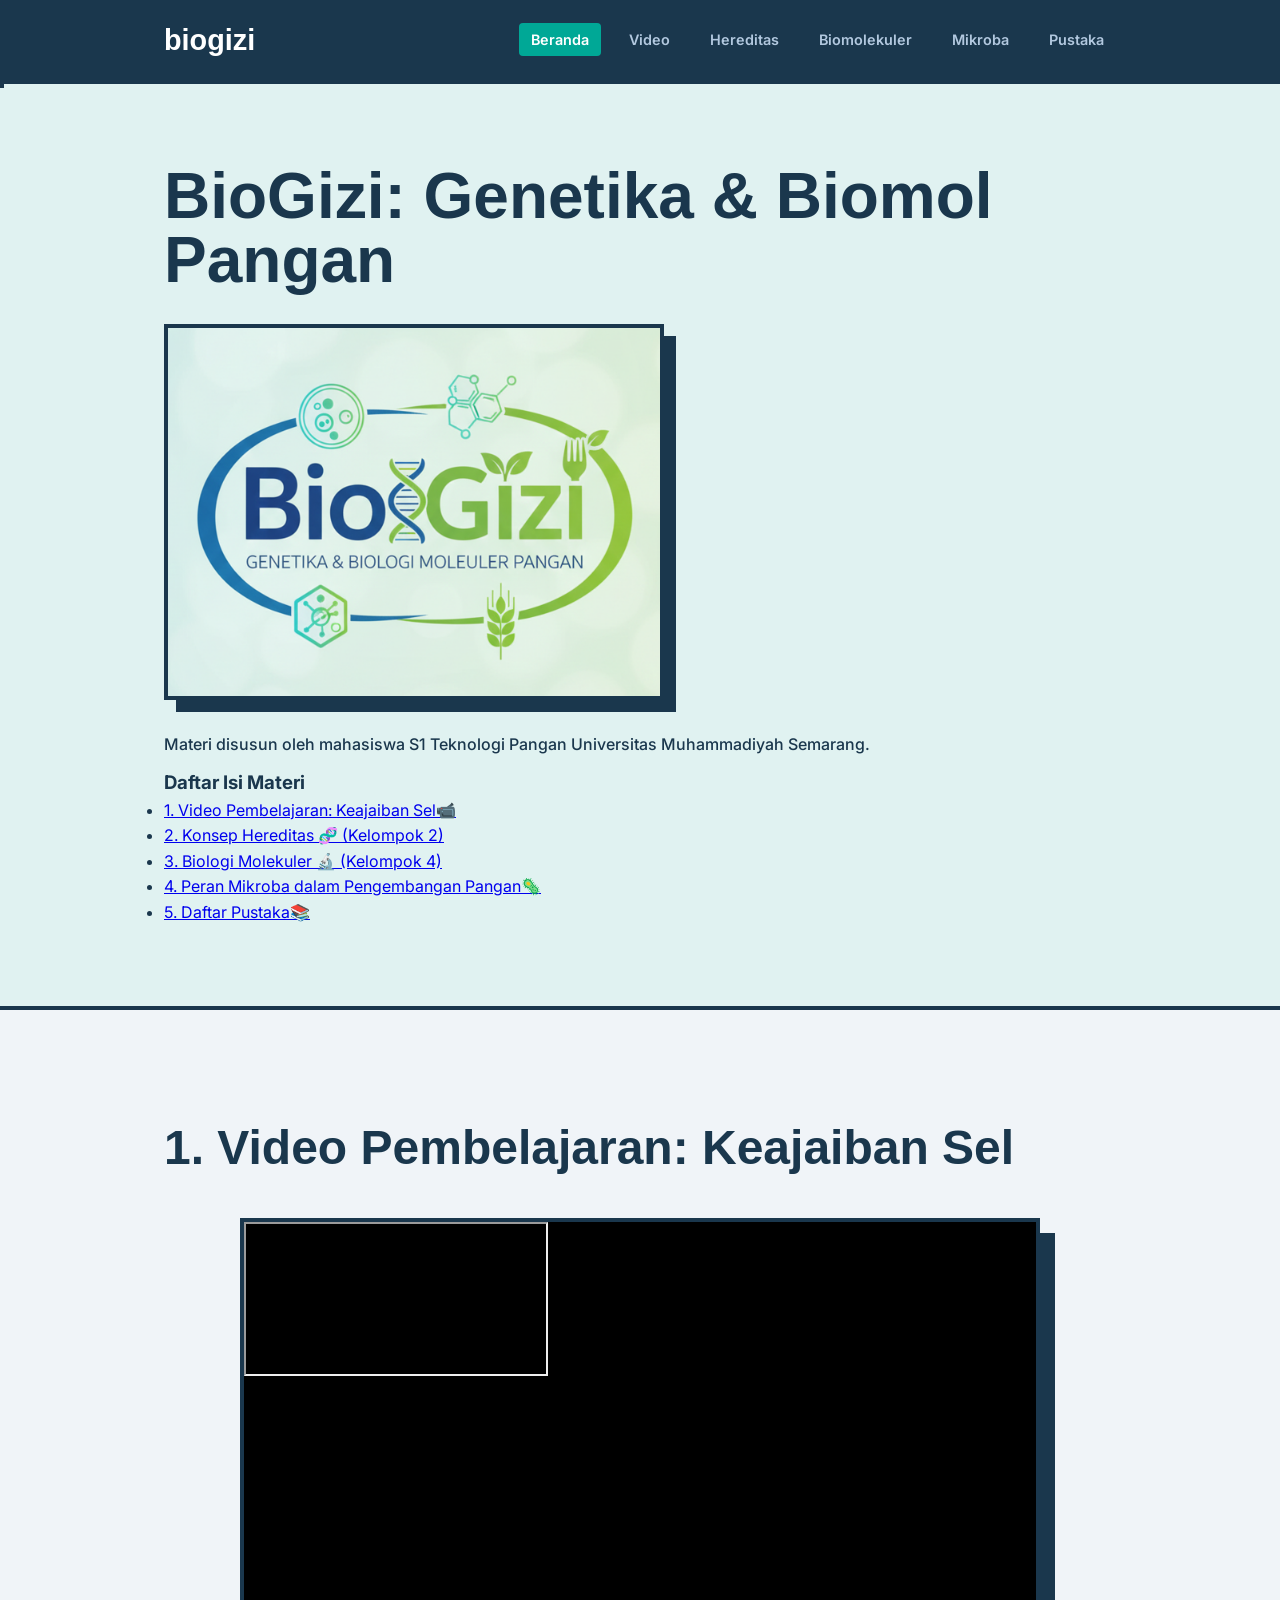
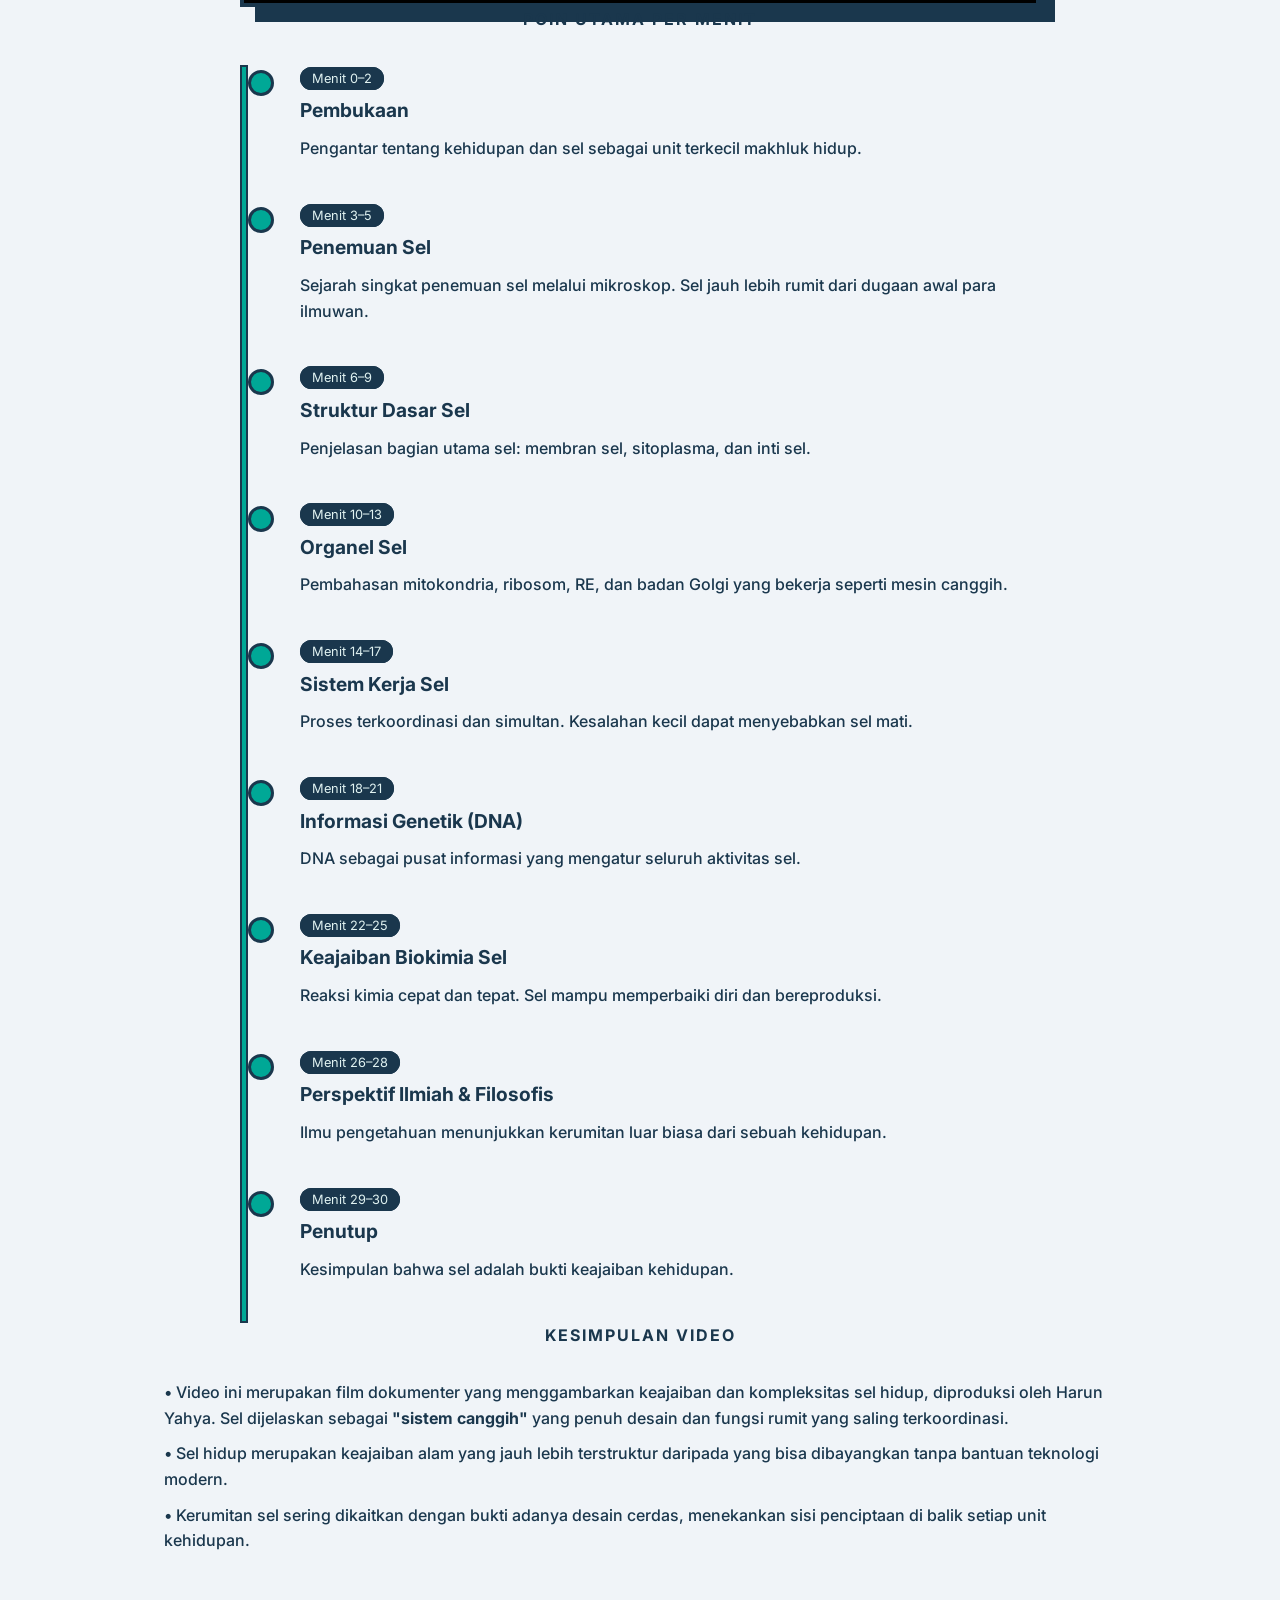
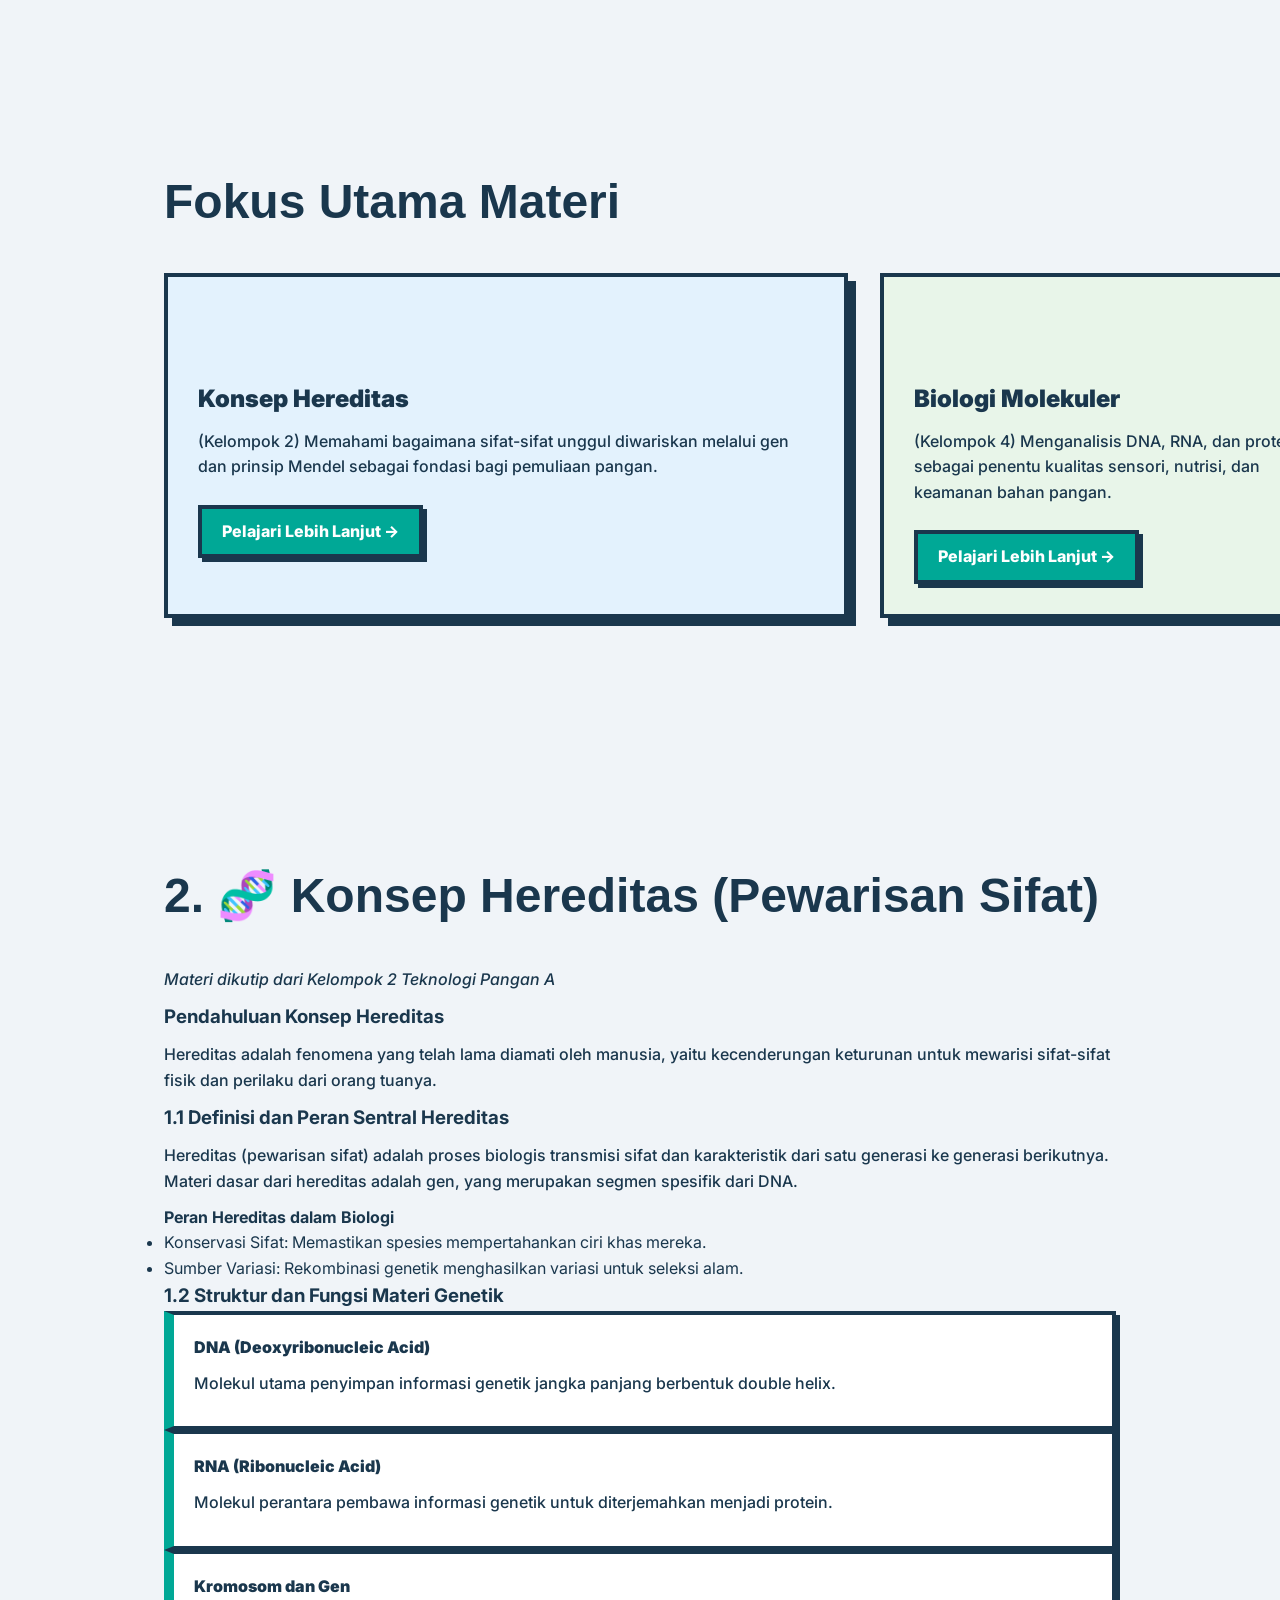
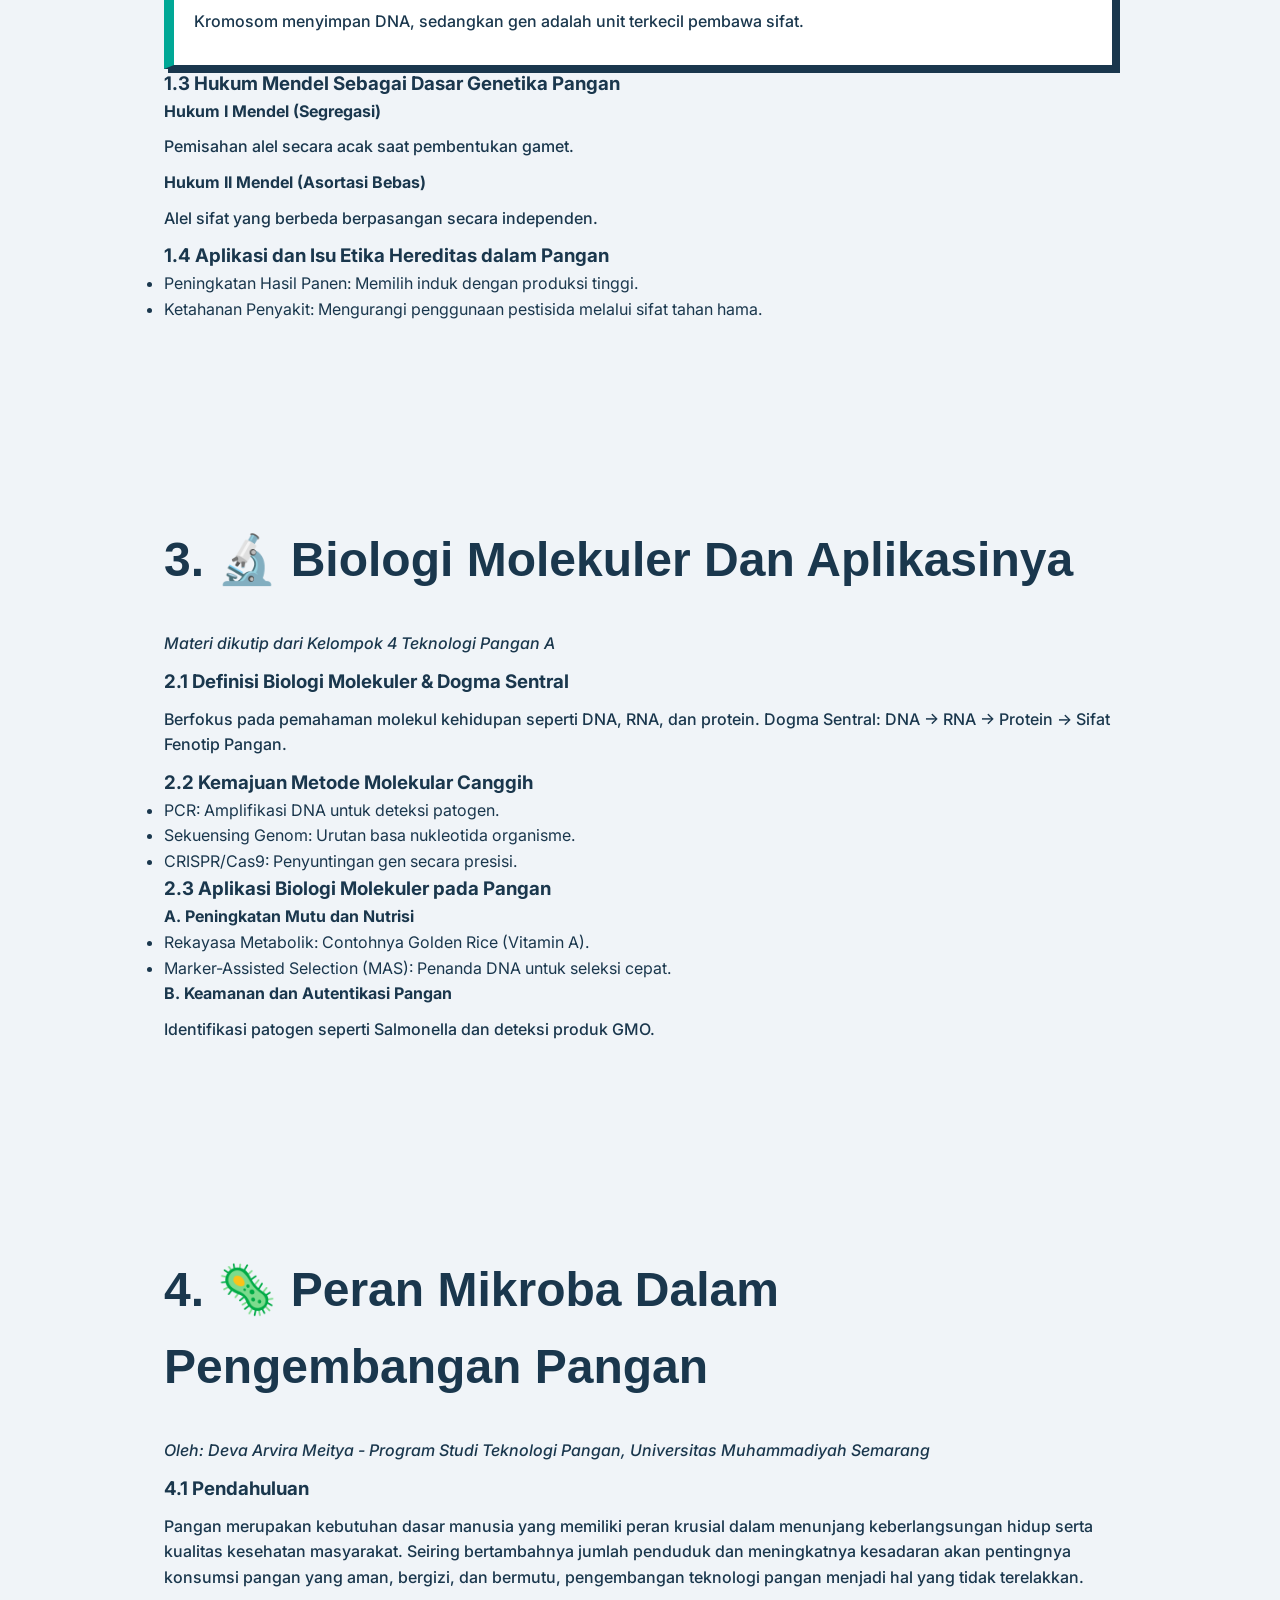
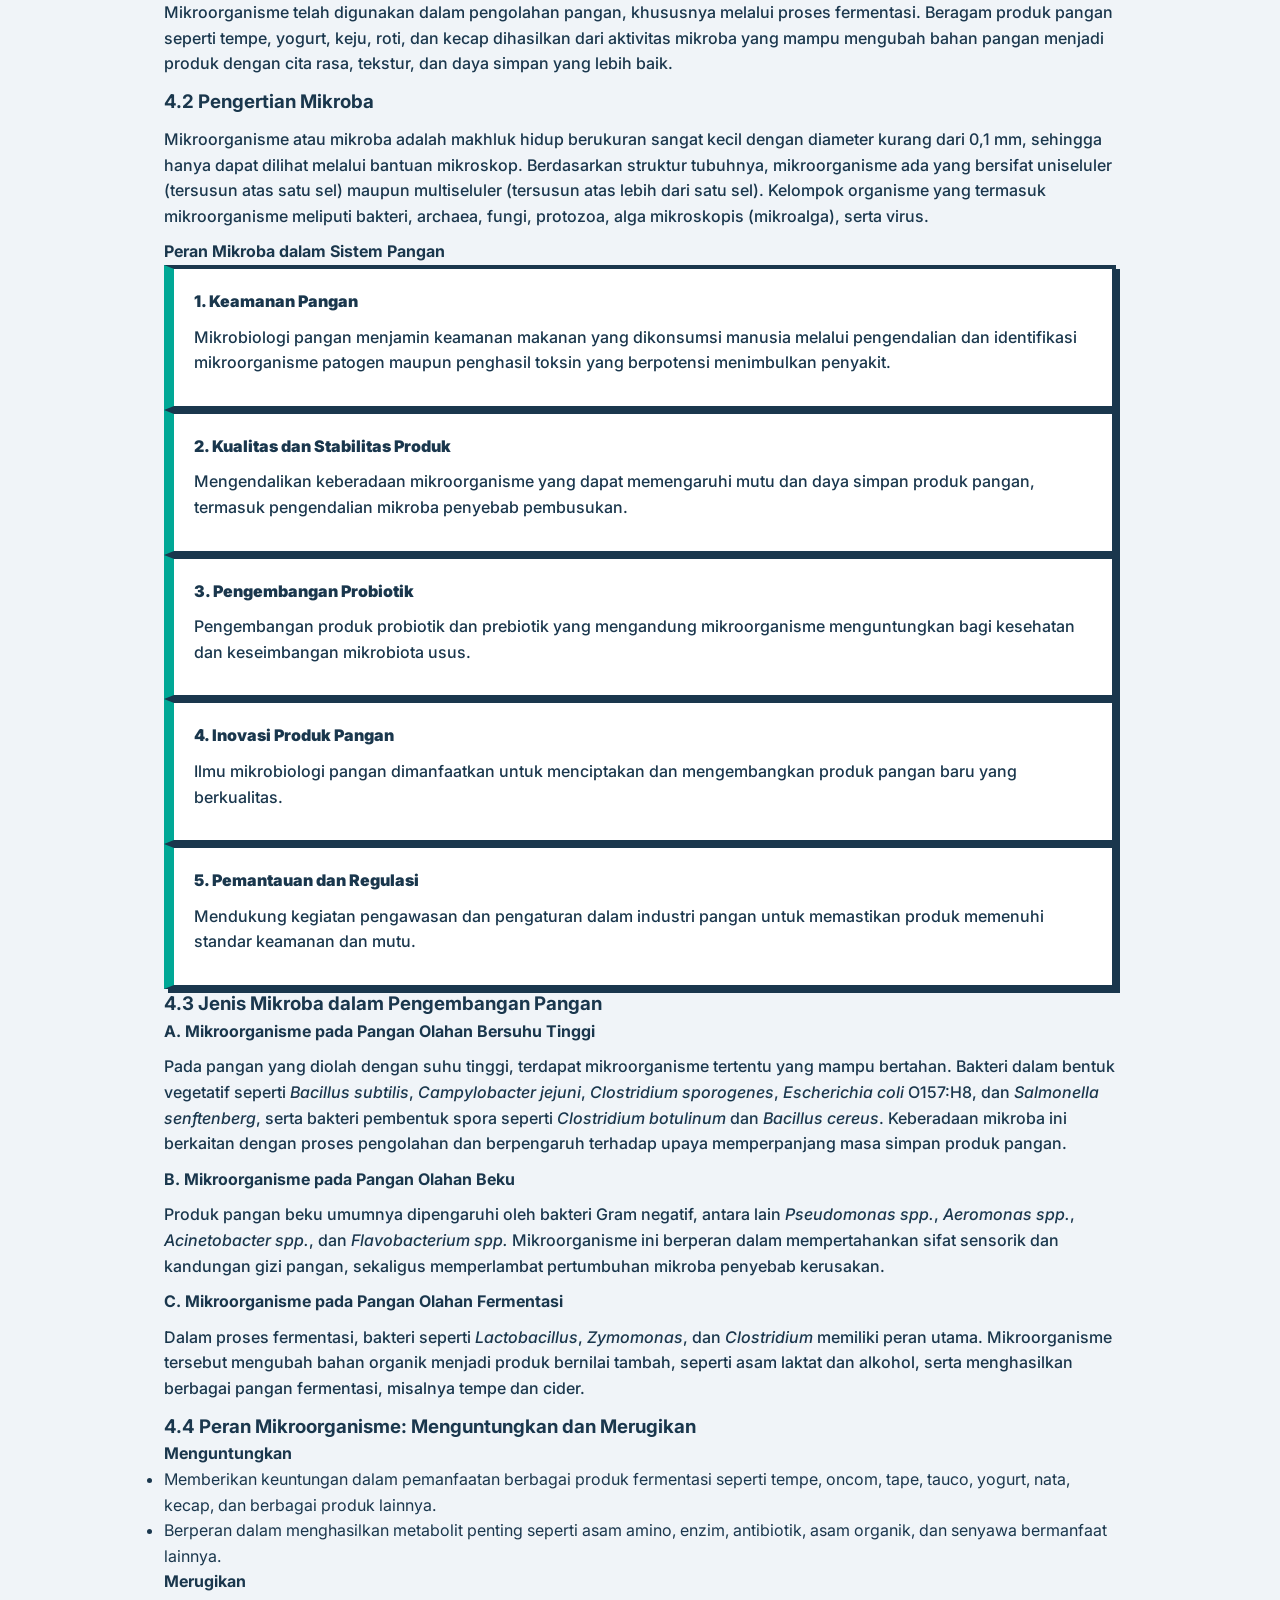
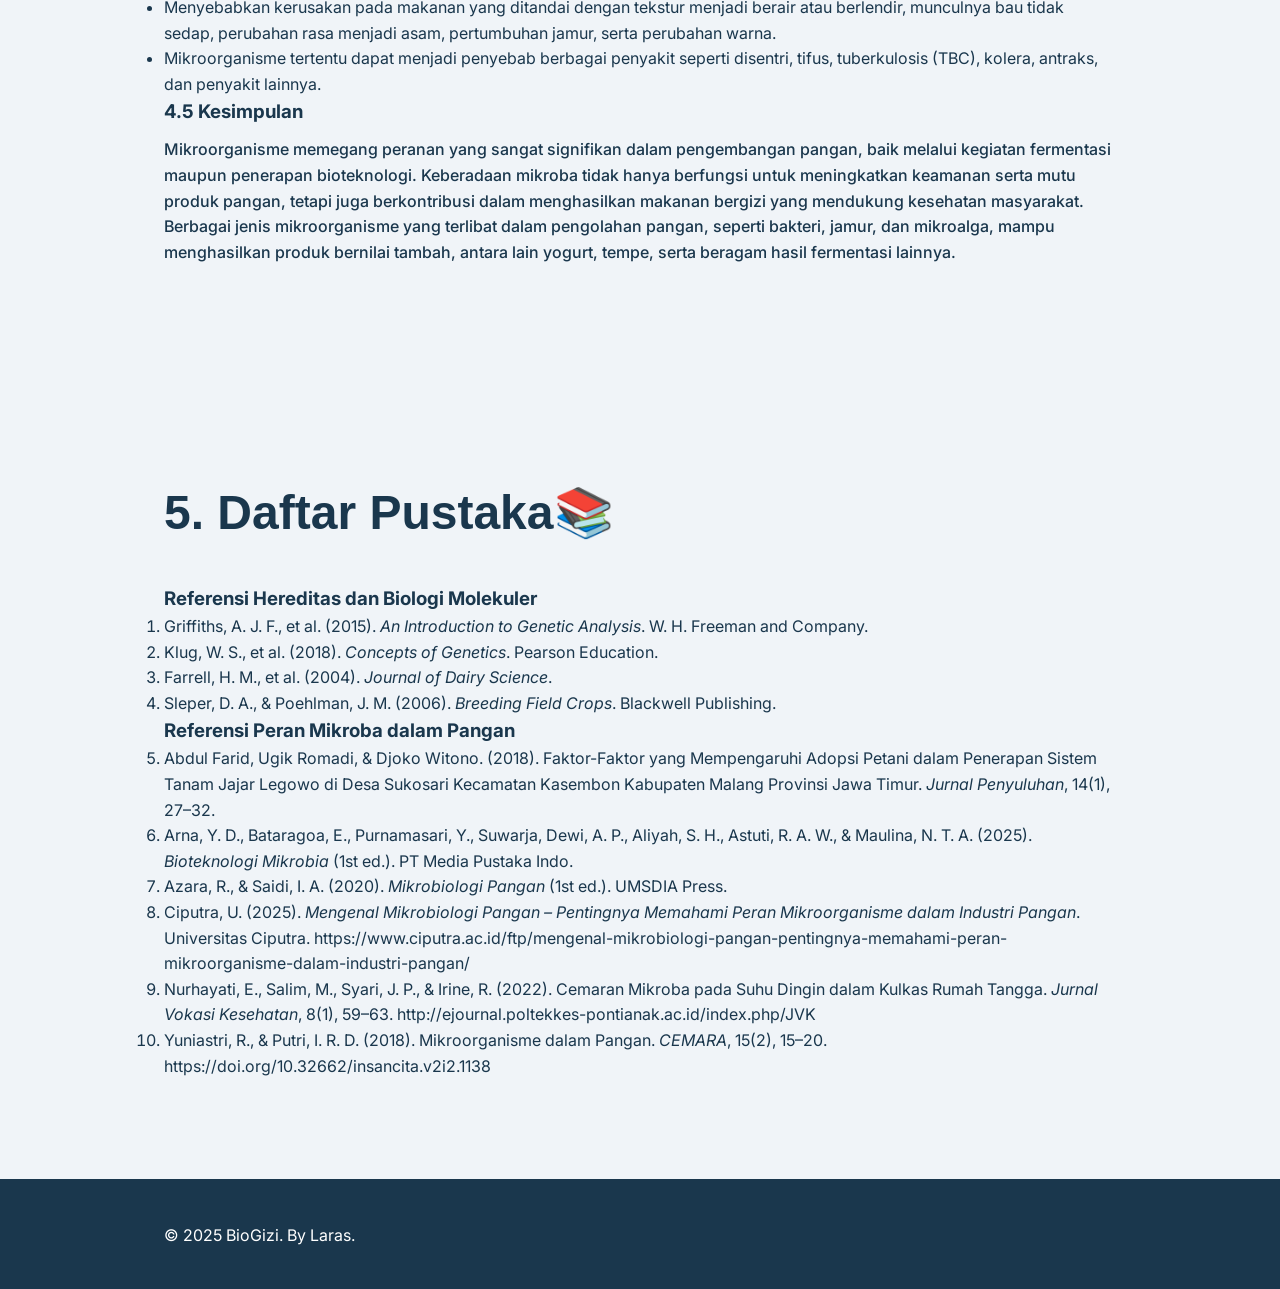
==== commit 2dead4e4: "ini kayaknya terakhir" ====
--- a/index.html
+++ b/index.html
@@ -459,6 +459,7 @@
         });
     }, 100);
 });
+
     </script>
 
 </body>
--- a/gem.css
+++ b/gem.css
@@ -107,18 +107,24 @@
     color: var(--text-dark);
 }
 
+/* ========== LOGO DENGAN KOTAK (NEOBRUTALISM STYLE) ========== */
 .hero-image-placeholder {
-    max-width: 500px;
+    max-width: 500px;         /* Tetap sesuai ukuran aslimu */
     margin: 2rem 0;
-    background: #fff;
-    border: var(--border-thick);
-    box-shadow: 12px 12px 0px var(--text-dark);
-    border-radius: 0;
+    background: #fff;        /* Kotak Putih kesukaanmu tetap ada */
+    border: var(--border-thick); /* Border tebal tetap ada */
+    box-shadow: 12px 12px 0px var(--text-dark); /* Bayangan tetap ada */
+    overflow: hidden;        /* Penting: Biar gambar yang di-zoom gak keluar kotak */
+    display: flex;
+    justify-content: center;
+    align-items: center;
 }
 
 .hero-image-placeholder img {
     width: 100%;
     display: block;
+    transform: scale(1.4);    /* INI REVISINYA: Zoom logonya di dalam kotak */
+    transition: 0.3s;
 }
 
 .intro-paragraph {
@@ -129,7 +135,7 @@
 
 /* ========== CONTENT CARDS (WHITE/SOFT BLUE) ========== */
 .content-section {
-    padding: 80px 0;
+    padding: 100px 0; /* REVISI: Spasi antar section ditambah */
 }
 
 h2 {
@@ -154,6 +160,7 @@
     padding: 30px;
     border-radius: 0px;
     transition: 0.2s;
+    margin-bottom: 40px; /* REVISI: Spasi antar kotak ditambah biar tidak mepet */
 }
 
 /* Variasi warna kartu muda ala lab */
@@ -201,14 +208,15 @@
 }
 
 /* ========== VIDEO & GS CARDS ========== */
+/* REVISI: KOTAK YOUTUBE PERSEGI PANJANG */
 .video-container {
     border: var(--border-thick);
-    box-shadow: 0 20px 60px var(--text-dark);
+    box-shadow: 15px 15px 0px var(--text-dark);
     border-radius: 0;
-    padding-bottom: 56.25%;
+    padding-bottom: 40%; /* Lebih pendek/persegi panjang */
     background: #000;
     width: 100%;
-    max-width: 1000px;
+    max-width: 800px; /* Dikecilkan sedikit lebarnya */
     margin: 0 auto;
     overflow: hidden;
     position: relative;
@@ -229,8 +237,7 @@
     color: var(--text-dark);
 }
 
-/* ========== TIMELINE ========== */
-/* ========== CLEAN MEDICAL STEPPER ========== */
+/* ========== TIMELINE (CLEAN MEDICAL STEPPER) ========== */
 .video-summary h4 {
     margin-bottom: 2rem;
     text-align: center;
@@ -241,14 +248,13 @@
 .timeline-grid {
     display: flex;
     flex-direction: column;
-    gap: 0; /* Menghilangkan jarak antar box agar garis menyambung */
+    gap: 0; 
     max-width: 800px;
     margin: 0 auto;
     position: relative;
     padding-left: 20px;
 }
 
-/* Garis vertikal di samping */
 .timeline-grid::before {
     content: '';
     position: absolute;
@@ -256,23 +262,22 @@
     top: 0;
     bottom: 0;
     width: 4px;
-    background: var(--primary); /* Garis warna Teal */
+    background: var(--primary); 
     border: 2px solid var(--text-dark);
 }
 
 .timeline-item {
-    background: transparent; /* Menghilangkan background kotak */
+    background: transparent; 
     border: none;
     box-shadow: none;
     padding: 0 0 30px 40px;
     position: relative;
 }
 
-/* Bulatan (Node) pada garis */
 .timeline-item::before {
     content: '';
     position: absolute;
-    left: -12px; /* Menyesuaikan posisi di tengah garis */
+    left: -12px; 
     top: 5px;
     width: 20px;
     height: 20px;
@@ -292,7 +297,7 @@
     color: var(--secondary);
     font-size: 0.8rem;
     padding: 2px 10px;
-    border-radius: 20px; /* Lonjong seperti kapsul */
+    border-radius: 20px; 
     border: 2px solid var(--text-dark);
 }
 
@@ -303,11 +308,13 @@
     color: var(--text-dark);
 }
 
-.timeline-item p {
-    color: #555;
-    font-size: 0.95rem;
-    border-bottom: 1px dashed #ccc; /* Garis pemisah halus antar poin */
-    padding-bottom: 15px;
+/* REVISI: MERATAKAN UKURAN TEKS KESIMPULAN/MIKROBA */
+.timeline-item p, .gs-card p, .content-section p {
+    font-size: 1rem !important; /* Paksa semua teks isi berukuran sama */
+    line-height: 1.6;
+    text-align: left;
+    margin: 10px 0;
+    font-weight: 500;
 }
 
 .timeline-item:last-child p {
@@ -335,9 +342,27 @@
     transform: translateY(0);
 }
 
-/* ========== RESPONSIVE ========== */
+/* ========== REVISI: NAVBAR RESPONSIVE SCROLLABLE ========== */
 @media (max-width: 768px) {
-    h1 { font-size: 2.5rem; }
-    h2 { font-size: 2rem; }
-    .trio-column-container { grid-template-columns: 1fr; }
+    .navbar .container {
+        flex-direction: row; 
+        justify-content: space-between;
+        padding: 0 1rem;
+    }
+
+    .navbar nav ul {
+        display: flex;
+        overflow-x: auto; /* Menu bisa di-scroll ke samping */
+        white-space: nowrap; 
+        gap: 15px;
+        padding-bottom: 5px;
+        -webkit-overflow-scrolling: touch; 
+    }
+
+    .navbar nav ul::-webkit-scrollbar {
+        display: none; 
+    }
+
+    h1 { font-size: 2.2rem !important; }
+    h2 { font-size: 1.8rem !important; margin-bottom: 1.5rem; }
 }
